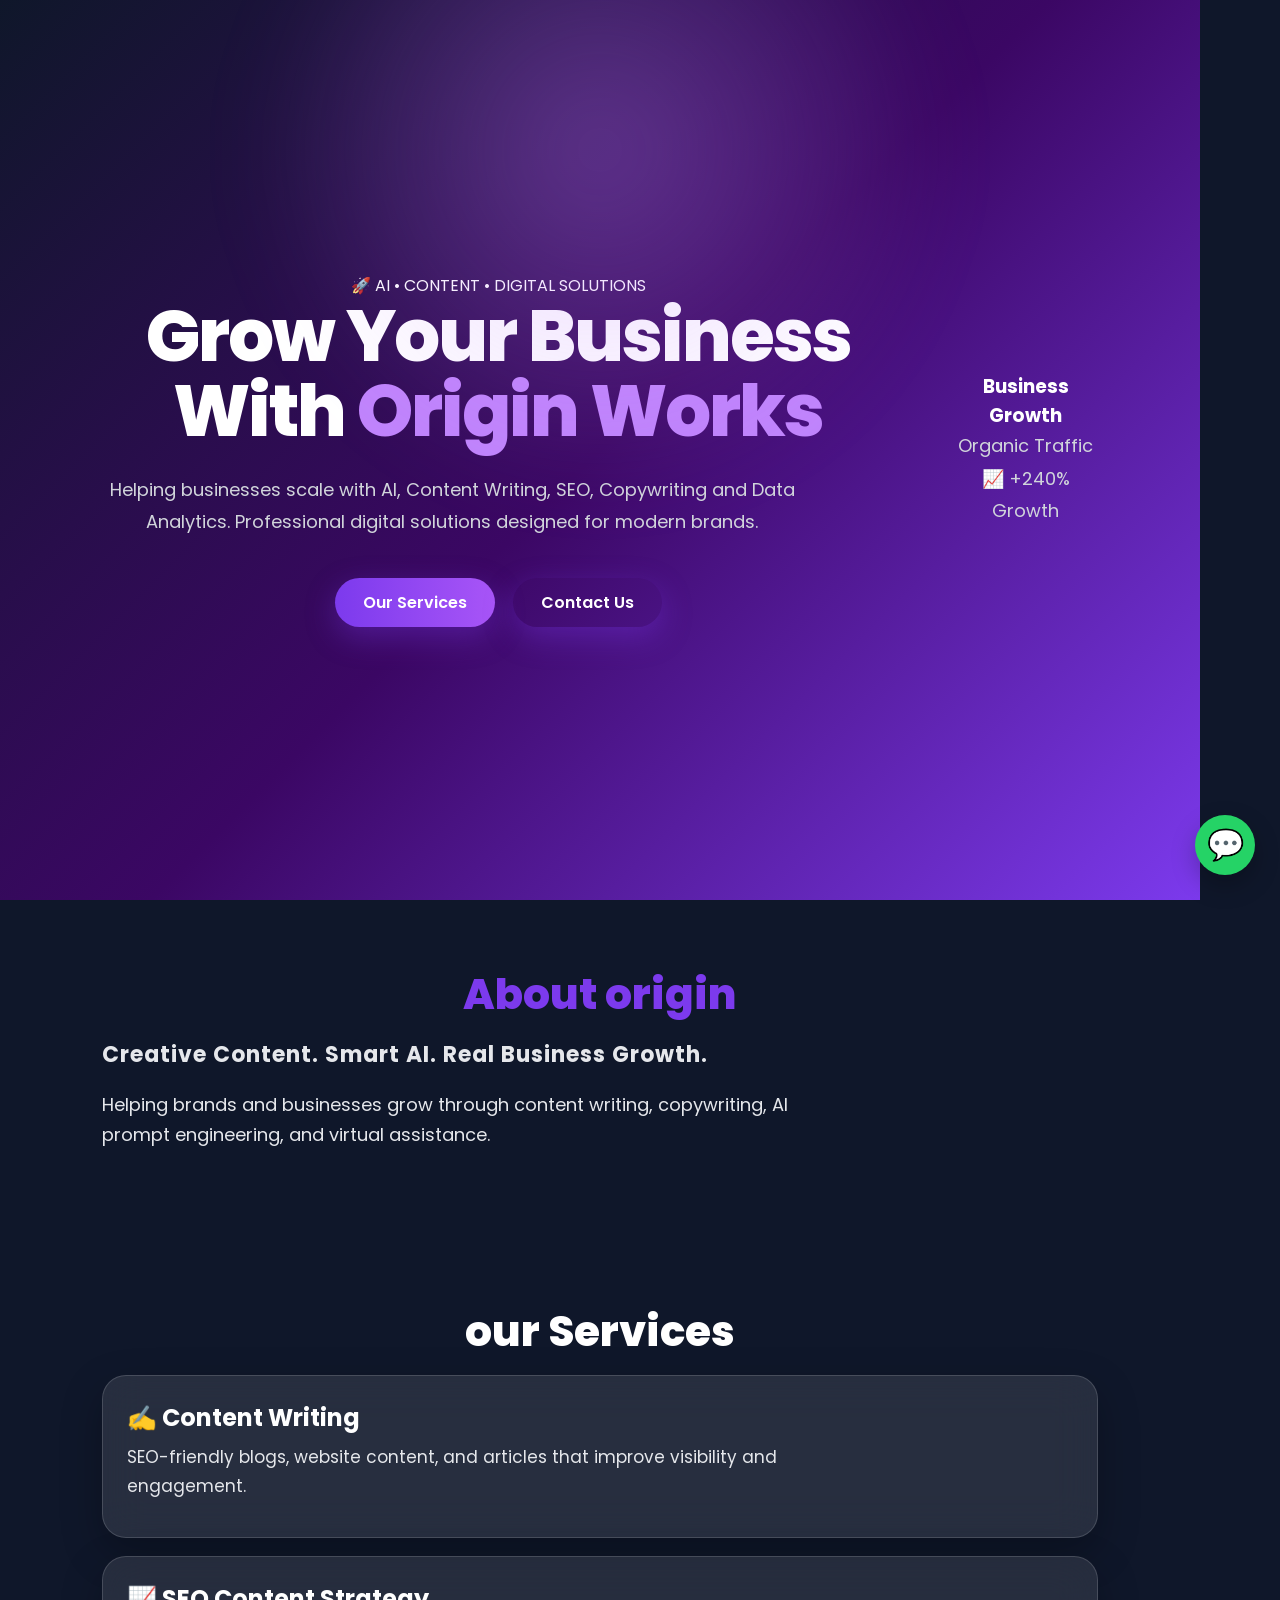
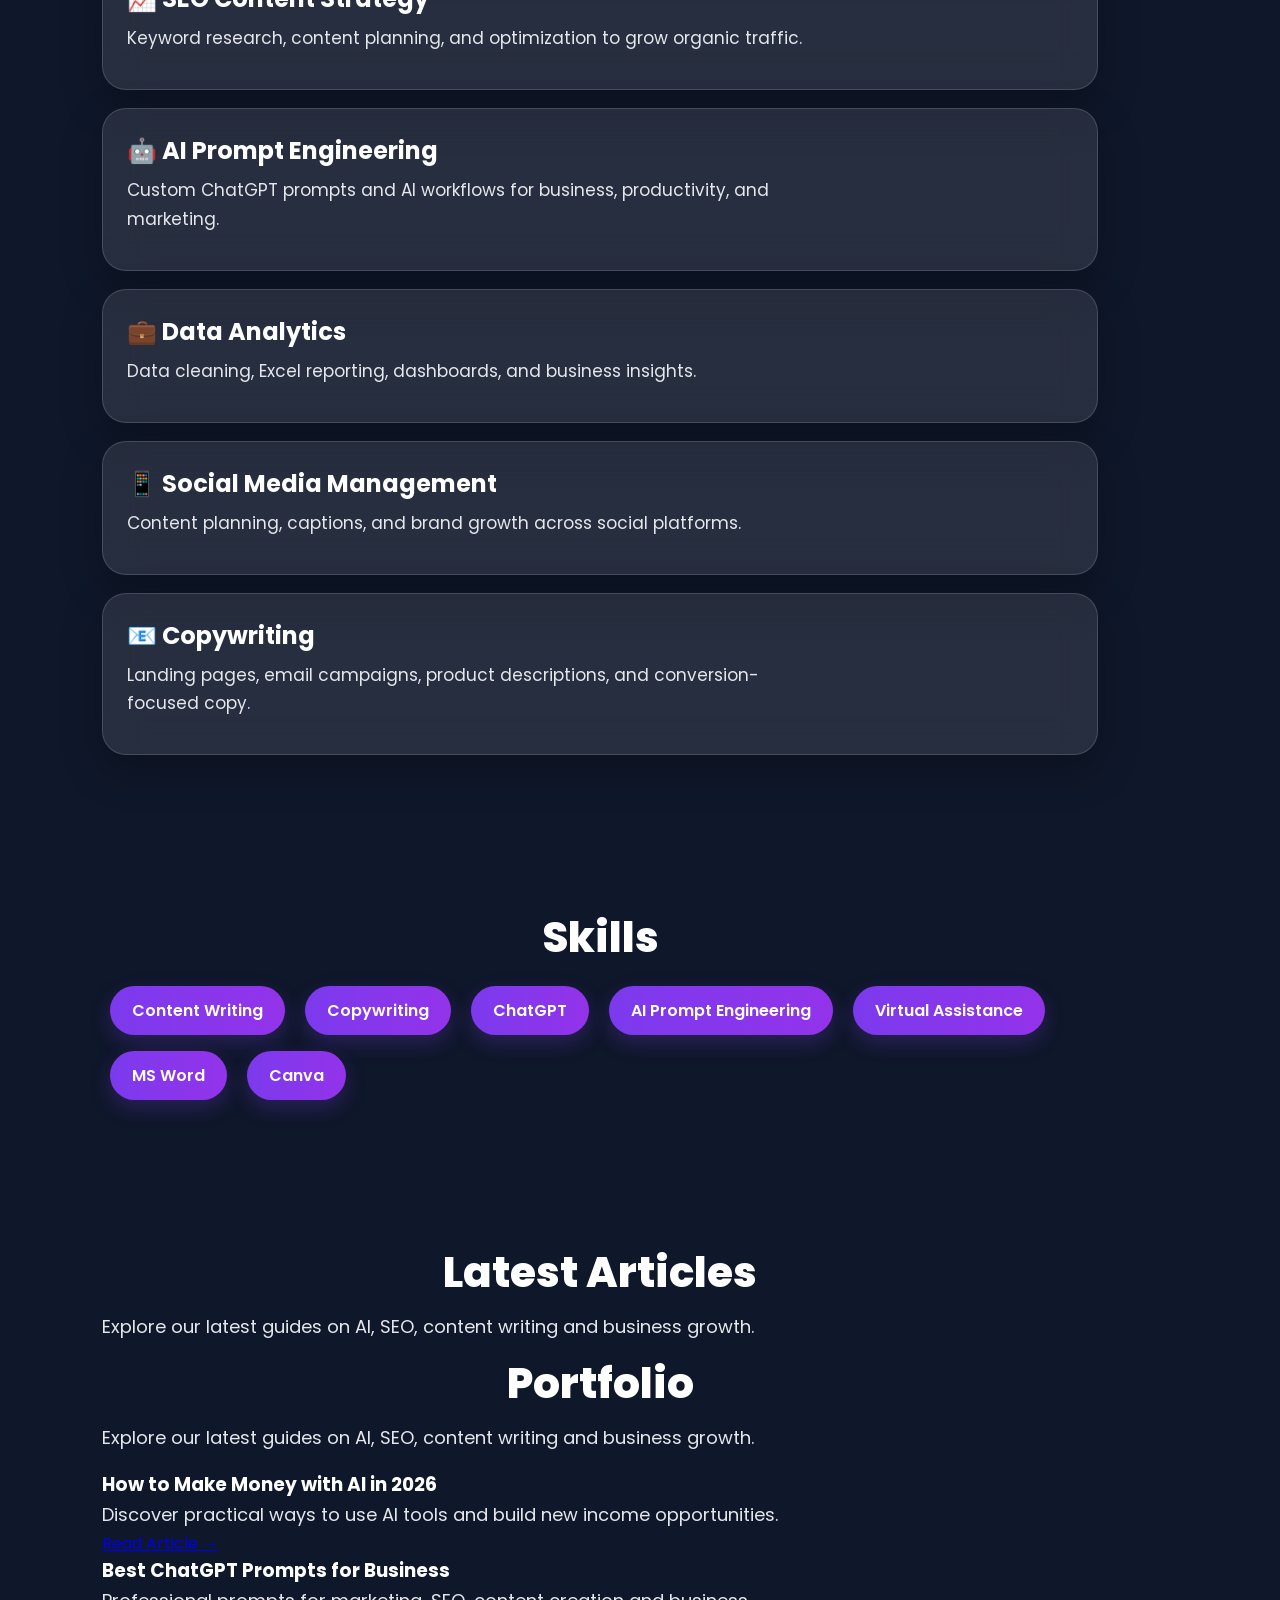
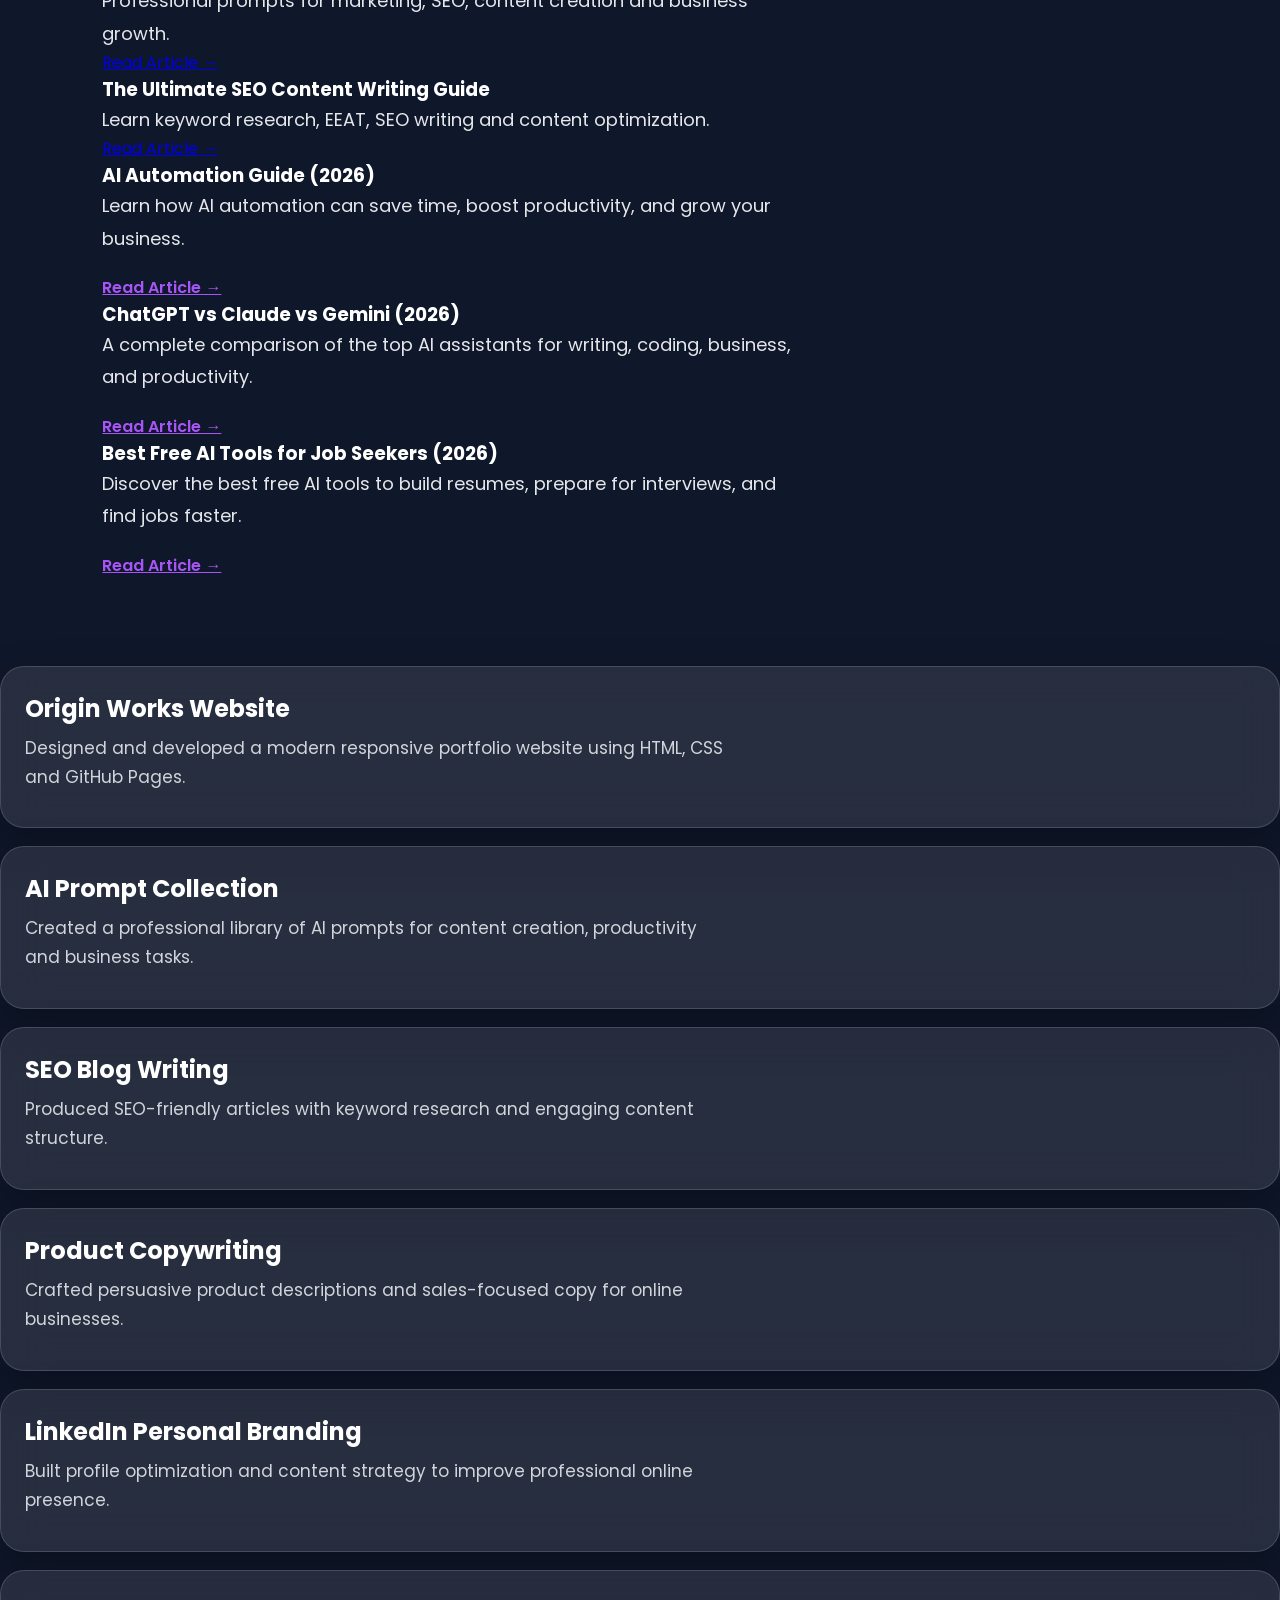
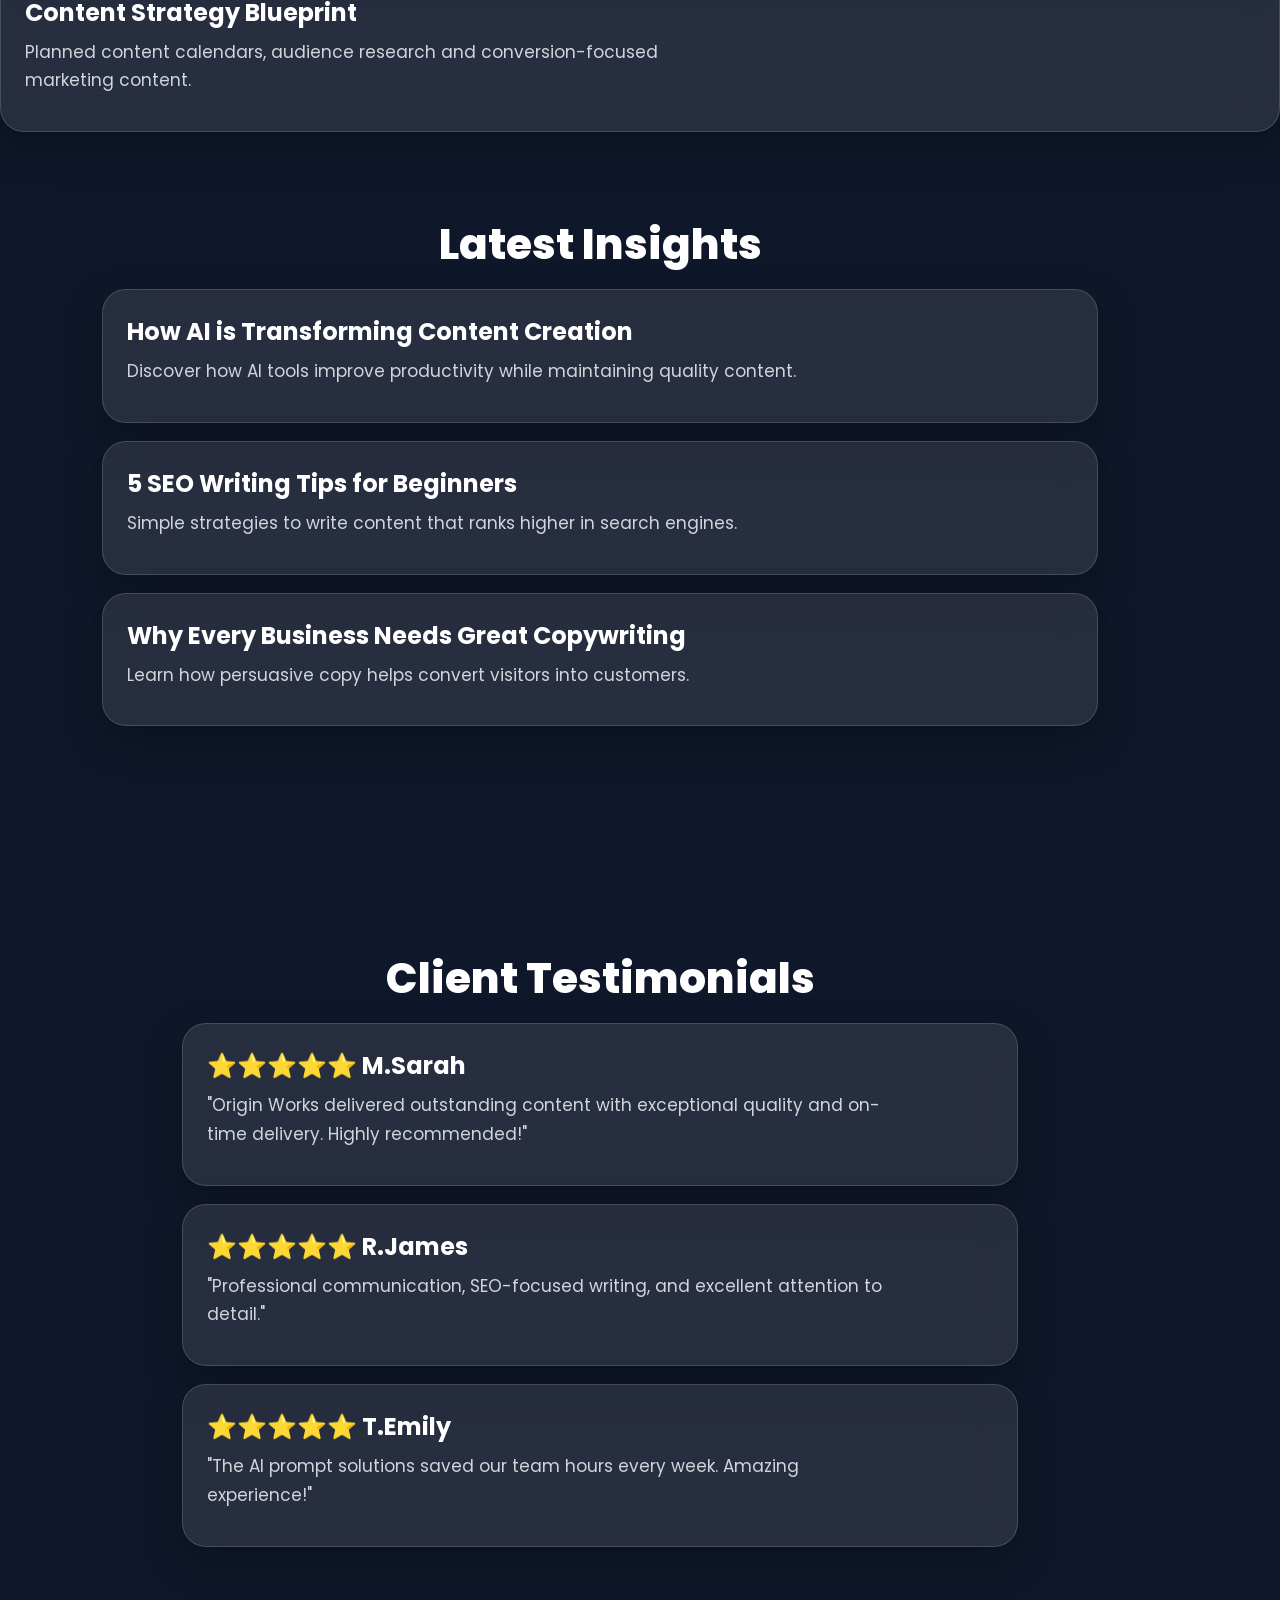
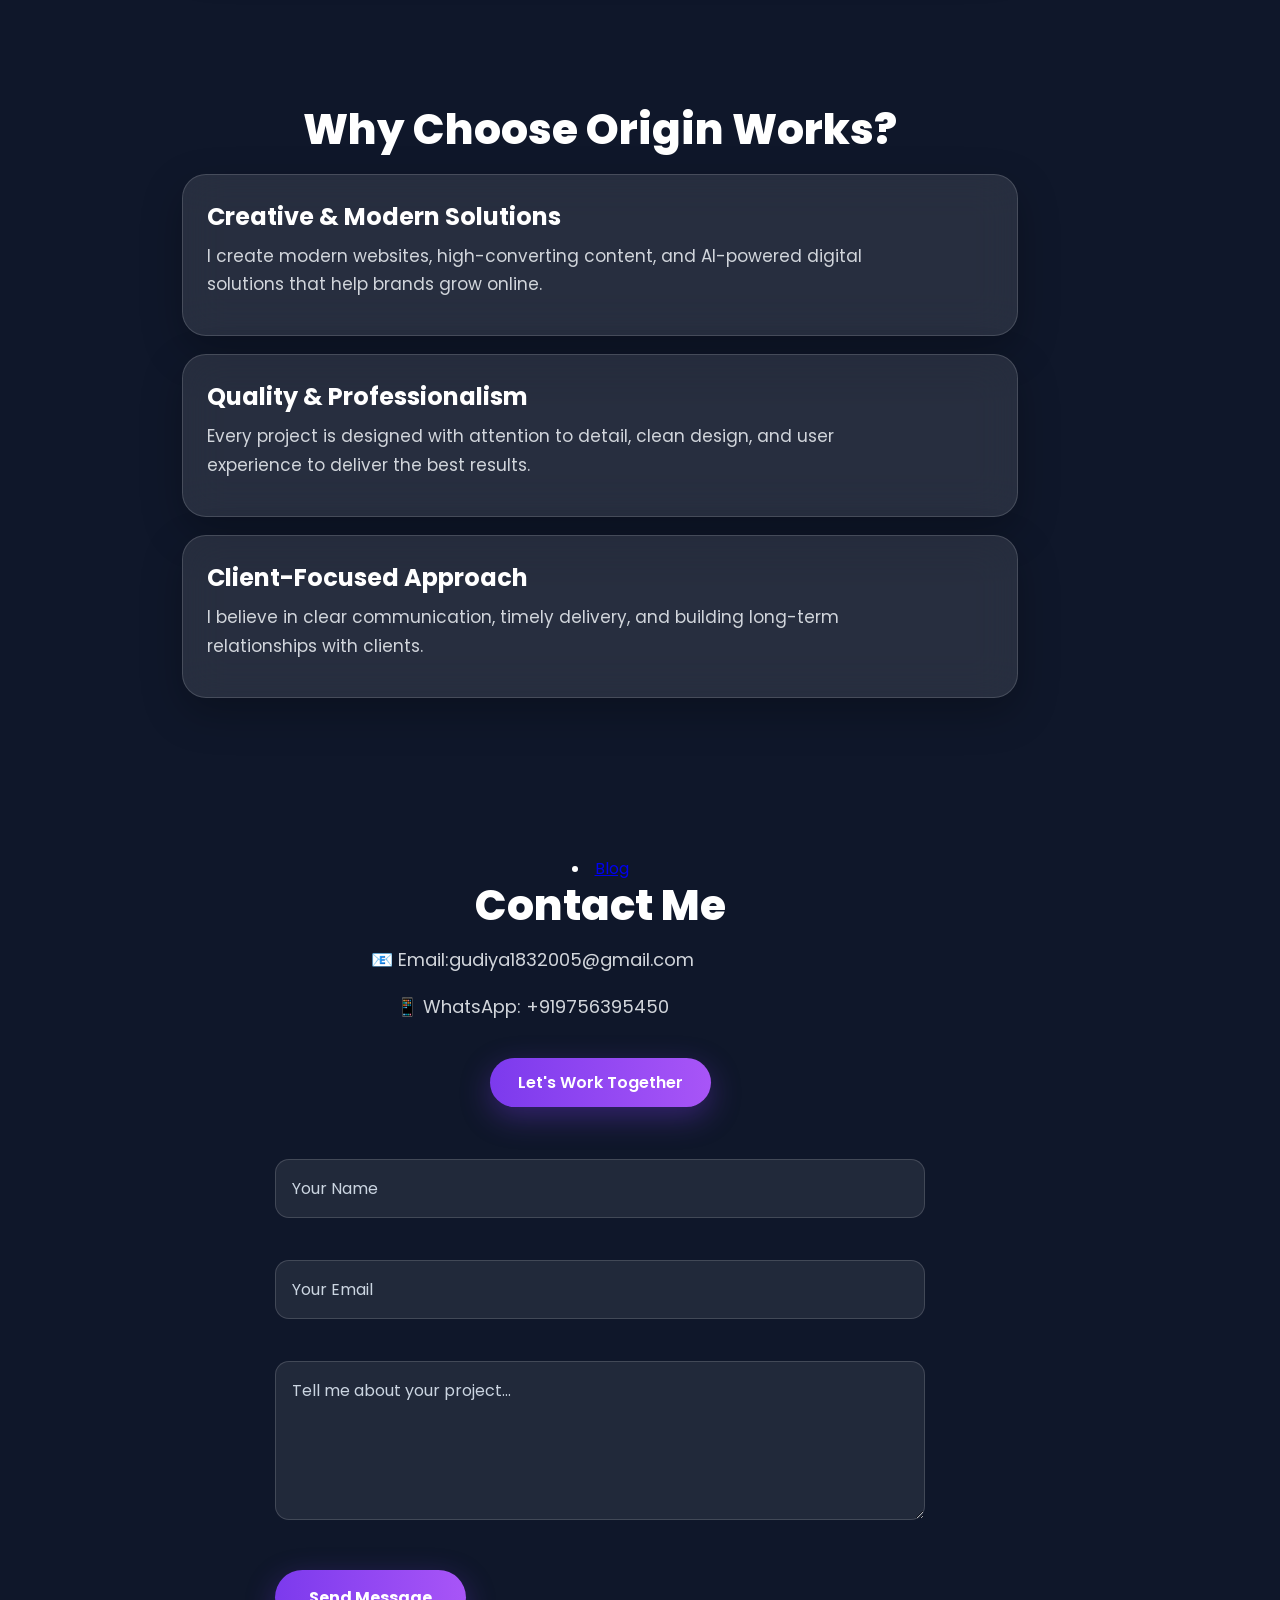
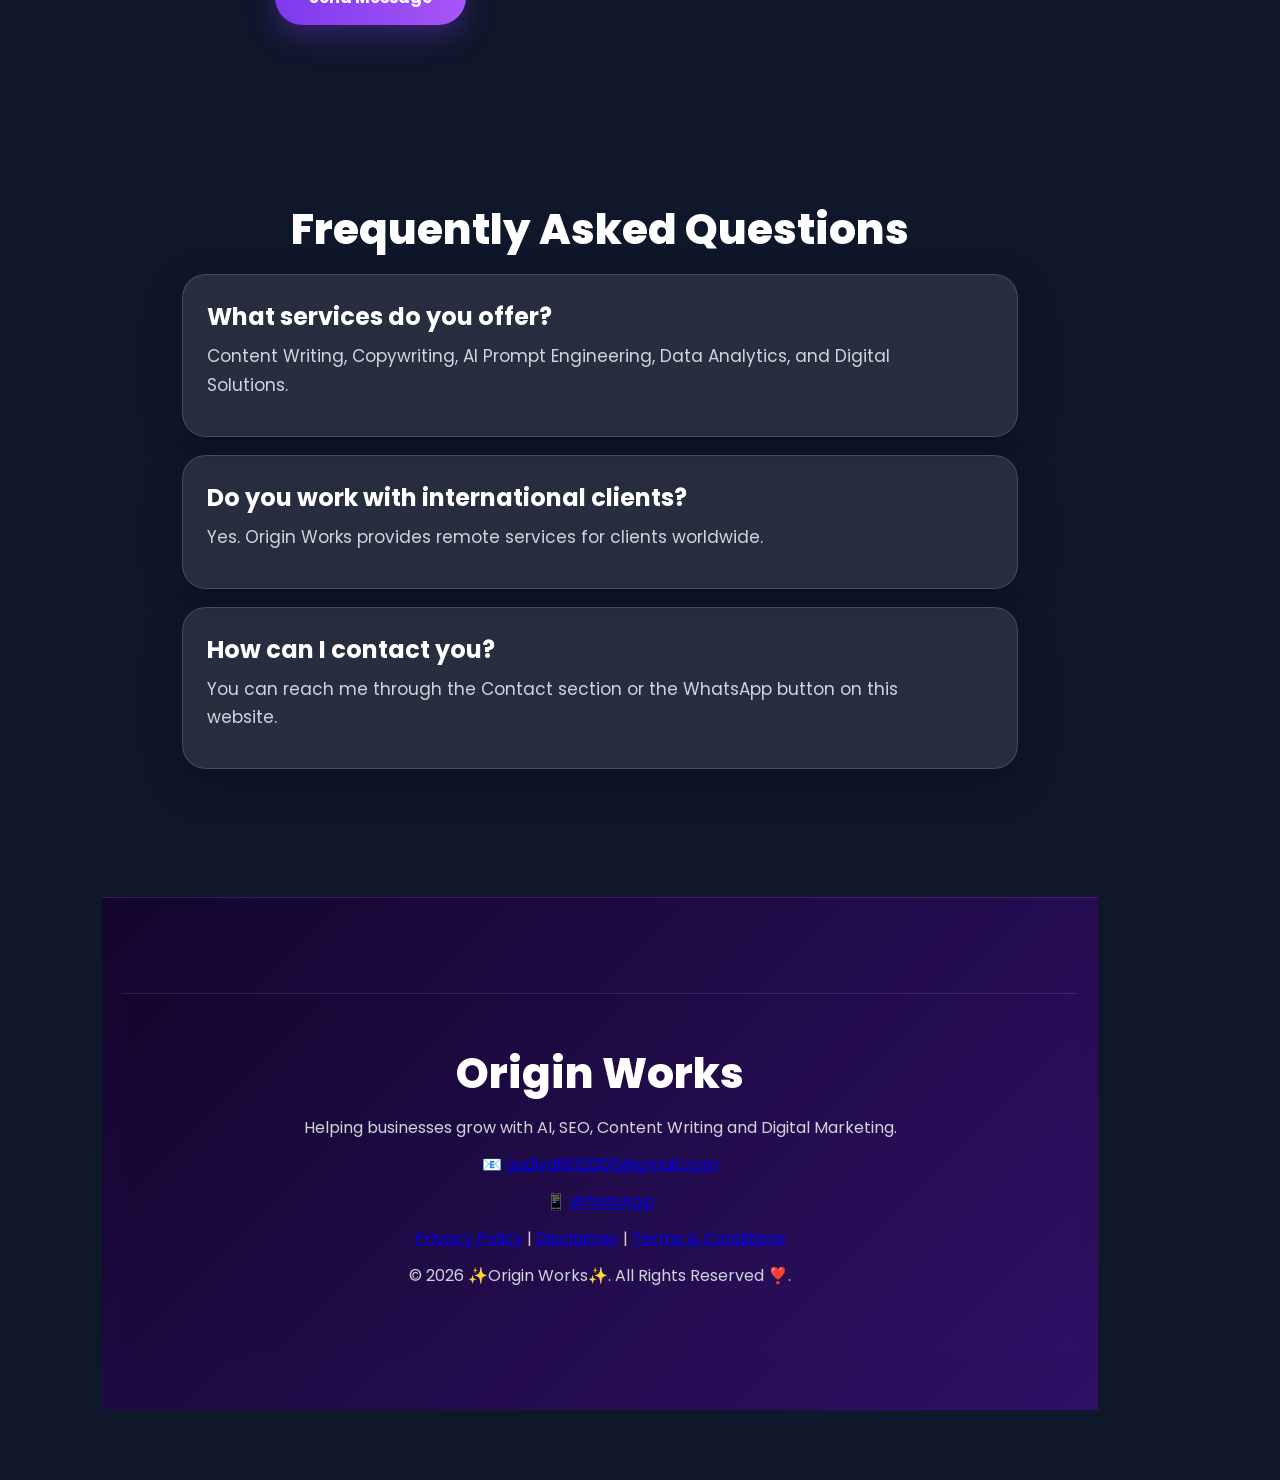
==== index.html @ 949ad102 "Update index.html" ====
<!DOCTYPE html>
<html>
<head>
  <meta name="p:domain_verify" content="12ca570a5be65f4c59c96873013c59d1"/>
<meta charset="UTF-8">
<meta name="viewport" content="width=device-width, initial-scale=1.0">
<title>✨️Origin works✨️</title>
<link rel="stylesheet" href="style.css">
<link href="https://fonts.googleapis.com/css2?family=Poppins:wght@300;400;500;600;700&display=swap" rel="stylesheet">

<!-- Google tag (gtag.js) -->
<script async src="https://www.googletagmanager.com/gtag/js?id=G-XDR1WGCX28"></script>
<script>
  window.dataLayer = window.dataLayer || [];
  function gtag(){dataLayer.push(arguments);}
  gtag('js', new Date());

  gtag('config', 'G-XDR1WGCX28');
</script>

</head>
<body>

<a href="https://wa.me/919756395450" class="whatsapp-float" target="_blank">
💬
</a>
<section class="hero">

<div class="hero-overlay"></div>

<div class="hero-container">

<div class="hero-left">

<span class="hero-tag">
🚀 AI • CONTENT • DIGITAL SOLUTIONS
</span>

<h1>
Grow Your Business
With <span>Origin Works</span>
</h1>

<p>
Helping businesses scale with AI, Content Writing, SEO, Copywriting and Data Analytics.
Professional digital solutions designed for modern brands.
</p>

<div class="hero-buttons">
<a href="#services" class="btn">Our Services</a>
<a href="#contact" class="btn btn-outline">Contact Us</a>
</div>

</div>

<div class="hero-right">

<div class="hero-card">

<h3>Business Growth</h3>

<p>Organic Traffic</p>

<div class="graph">
<div class="bar b1"></div>
<div class="bar b2"></div>
<div class="bar b3"></div>
<div class="bar b4"></div>
<div class="bar b5"></div>
</div>

<p class="growth">📈 +240% Growth</p>

</div>

</div>

</div>

</section>
</section>
<section id="about">
<h2> About origin</h2>
<p>
<p class="tagline">Creative Content. Smart AI. Real Business Growth.</p>
<p>Helping brands and businesses grow through content writing, copywriting, AI prompt engineering, and virtual assistance.</p>
</p>
</section>
<section id="services">
<h2>our Services</h2>
<div class="service-box">
<h3>✍️ Content Writing</h3>
<p>SEO-friendly blogs, website content, and articles that improve visibility and engagement.</p>
</div>
<div class="service-box">
<h3>📈 SEO Content Strategy</h3>
<p>Keyword research, content planning, and optimization to grow organic traffic.</p>
</div>
<div class="service-box">
<h3>🤖 AI Prompt Engineering</h3>
<p>Custom ChatGPT prompts and AI workflows for business, productivity, and marketing.</p>
</div>
<div class="service-box">
<h3>💼 Data Analytics</h3>
<p>Data cleaning, Excel reporting, dashboards, and business insights.</p>
</div>
<div class="service-box">
<h3>📱 Social Media Management</h3>
<p>Content planning, captions, and brand growth across social platforms.</p>
</div>
<div class="service-box">
<h3>📧 Copywriting</h3>
<p>Landing pages, email campaigns, product descriptions, and conversion-focused copy.</p>
</div>
</section>
<section id="skills">
<h2>Skills</h2>
<div class="skills">
<span>Content Writing</span>
<span>Copywriting</span>
<span>ChatGPT</span>
<span>AI Prompt Engineering</span>
<span>Virtual Assistance</span>
<span>MS Word</span>
<span>Canva</span>
</div>
</section>
<section id="portfolio">
<h2>Latest Articles</h2>
<p>Explore our latest guides on AI, SEO, content writing and business growth.</p>
<h2>Portfolio</h2>
<p>Explore our latest guides on AI, SEO, content writing and business growth.</p>
<div class="blog-card">
<h3>How to Make Money with AI in 2026</h3>
<p>Discover practical ways to use AI tools and build new income opportunities.</p>
<a href="how-to-make-money-with-ai-2026.html">Read Article →</a>
</div>
<div class="blog-card">
<h3>Best ChatGPT Prompts for Business</h3>
<p>Professional prompts for marketing, SEO, content creation and business growth.</p>
<a href="best-chatgpt-prompts-for-business.html">Read Article →</a>
</div>

<div class="blog-card">
<h3>The Ultimate SEO Content Writing Guide</h3>
<p>Learn keyword research, EEAT, SEO writing and content optimization.</p>
<a href="seo-content-writing-guide.html">Read Article →</a>
</div>
  <div class="blog-card">
    <h3>AI Automation Guide (2026)</h3>
    <p>Learn how AI automation can save time, boost productivity, and grow your business.</p>
 <a href="ai-automation-guide-2026.html" class="btn">Read Article →</a>
      </div>

   <div class="blog-card">
    <h3>ChatGPT vs Claude vs Gemini (2026)</h3>
     <p>A complete comparison of the top AI assistants for writing, coding, business, and productivity.</p>
  <a href="chatgpt-vs-claude-vs-gemini-2026.html" class="btn">Read Article →</a>
    </div>

    <div class="blog-card">
     <h3>Best Free AI Tools for Job Seekers (2026)</h3>
     <p>Discover the best free AI tools to build resumes, prepare for interviews, and find jobs faster.</p>
  <a href="best-free-ai-tools-for-job-seekers-2026.html" class="btn">Read Article →</a>
      </div>
  </div>
</section>
<div class="portfolio-box">
<h3>Origin Works Website</h3>
<p>Designed and developed a modern responsive portfolio website using HTML, CSS and GitHub Pages.</p>
</div>

<div class="portfolio-box">
<h3>AI Prompt Collection</h3>
<p>Created a professional library of AI prompts for content creation, productivity and business tasks.</p>
</div>

<div class="portfolio-box">
<h3>SEO Blog Writing</h3>
<p>Produced SEO-friendly articles with keyword research and engaging content structure.</p>
</div>

<div class="portfolio-box">
<h3>Product Copywriting</h3>
<p>Crafted persuasive product descriptions and sales-focused copy for online businesses.</p>
</div>

<div class="portfolio-box">
<h3>LinkedIn Personal Branding</h3>
<p>Built profile optimization and content strategy to improve professional online presence.</p>
</div>

<div class="portfolio-box">
<h3>Content Strategy Blueprint</h3>
<p>Planned content calendars, audience research and conversion-focused marketing content.</p>
</div>

</section>
  <section id="blog">

<h2>Latest Insights</h2>

<div class="service-box">
<h3>How AI is Transforming Content Creation</h3>
<p>Discover how AI tools improve productivity while maintaining quality content.</p>
</div>

<div class="service-box">
<h3>5 SEO Writing Tips for Beginners</h3>
<p>Simple strategies to write content that ranks higher in search engines.</p>
</div>

<div class="service-box">
<h3>Why Every Business Needs Great Copywriting</h3>
<p>Learn how persuasive copy helps convert visitors into customers.</p>
</div>

  </section>
  <section id="experience">
 <section id="testimonials">
<h2>Client Testimonials</h2>

  <div class="service-box">
<h3>⭐⭐⭐⭐⭐ M.Sarah </h3>
<p>"Origin Works delivered outstanding content with exceptional quality and on-time delivery. Highly recommended!"</p>
</div>

<div class="service-box">
<h3>⭐⭐⭐⭐⭐ R.James</h3>
<p>"Professional communication, SEO-focused writing, and excellent attention to detail."</p>
</div>

<div class="service-box">
<h3>⭐⭐⭐⭐⭐ T.Emily</h3>
<p>"The AI prompt solutions saved our team hours every week. Amazing experience!"</p>
</div>
 </section>
 <section id="experience">
   <h2>Why Choose Origin Works?</h2>
   <div class="service-box">
  <h3>Creative & Modern Solutions</h3>
  <p>I create modern websites, high-converting content, and AI-powered digital solutions that help brands grow online.</p>
   </div>

  <div class="service-box">
    <h3>Quality & Professionalism</h3>
   <p>Every project is designed with attention to detail, clean design, and user experience to deliver the best results.</p>
    </div>

    <div class="service-box">
     <h3>Client-Focused Approach</h3>
     <p>I believe in clear communication, timely delivery, and building long-term relationships with clients.</p>
    </div>
  </section>

<section id="contact">
<li><a href="#blog">Blog</a></li>
<h2>Contact Me</h2>
<p>📧 Email:gudiya1832005@gmail.com</p>
<p>📱 WhatsApp: +919756395450</p>

<a class="btn" href="#">Let's Work Together</a>
<form class="contact-form">
<input type="text" placeholder="Your Name" required>

<input type="email" placeholder="Your Email" required>

<textarea placeholder="Tell me about your project..." rows="5" required></textarea>

<button type="submit" class="btn">Send Message</button>
</form>
</section>
<section id="faq">

<h2>Frequently Asked Questions</h2>

<div class="service-box">
<h3>What services do you offer?</h3>
<p>Content Writing, Copywriting, AI Prompt Engineering, Data Analytics, and Digital Solutions.</p>
</div>
<div class="service-box">
<h3>Do you work with international clients?</h3>
<p>Yes. Origin Works provides remote services for clients worldwide.</p>
</div>
<div class="service-box">
<h3>How can I contact you?</h3>
<p>You can reach me through the Contact section or the WhatsApp button on this website.</p>
</div>

</section>
<footer>
<footer class="footer">
<h2>Origin Works</h2>
<p>
Helping businesses grow with AI, SEO, Content Writing and Digital Marketing.
</p>

<p>
📧 <a href="mailto:gudiya1832005@gmail.com">gudiya1832005@gmail.com</a>
</p>
<p>
📱 <a href="https://wa.me/919756395450">WhatsApp</a>
</p>
<p>
<a href="privacy-policy.html">Privacy Policy</a> |
<a href="disclaimer.html">Disclaimer</a> |
<a href="terms-and-conditions.html">Terms & Conditions</a>

  </p>
<p>
© 2026 ✨️Origin Works✨️. All Rights Reserved ❣️.
</p>
</footer>

<script src="script.js"></script>

</body>

  </html>
---- style.css ----
*{
margin:0;
padding:0;
box-sizing:border-box;
font-family:Poppins,sans-serif;
}

body{
background:#f5f2ff;
color:#333;
}

header{
background:#6a0dad;
padding:20px;
}

.navbar{
display:flex;
justify-content:space-between;
align-items:center;
max-width:1200px;
margin:auto;
}

.logo{
color: white . ;
font-size:28px;
font-weight:bold;
}

.navbar ul{
display:flex;
gap:20px;
list-style:none;
}

.navbar a{
color:white;
text-decoration:none;
}

.hero{
background:linear-gradient(135deg,#6a0dad,#b266ff);
color:white;
text-align:center;
padding:100px 20px;
}

.hero h1{
font-size:55px;
margin-bottom:20px;
}

.btn{
display:inline-block;
background:light blue  white;
color:#6a0dad;
padding:14px 30px;
border-radius:30px;
text-decoration:none;
font-weight:bold;
margin-top:20px;
}

section{
padding:70px 10%;
}

h2{
text-align:center;
margin-bottom:30px;
color:#6a0dad;
}

.service-box,
.portfolio-box{
background:white blue mix;
padding:20px;
margin:20px 0;
border-radius:12px;
box-shadow:0 5px 15px rgba(0,0,0,.1);
}

.skills span{
display:inline-block;
background:#6a0dad;
color:white;
padding:10px 18px;
margin:8px;
border-radius:20px;
}

footer{
background:#6a0dad;
color:white;
text-align:center;
padding:20px;
  }
.hero-buttons{
    margin-top:20px;
    display:flex;
    gap:15px;
    flex-wrap:wrap;
}

.btn{
    display:inline-block;
    padding:12px 24px;
    background:#7c3aed;
    color:#fff;
    text-decoration:none;
    border-radius:8px;
    font-weight:600;
    transition:0.3s;
}

.btn:hover{
    background:#5b21b6;
}

.btn-outline{
    background:transparent;
    border:2px solid #7c3aed;
    color:#7c3aed;
}

.btn-outline:hover{
    background:#7c3aed;
    color:#fff;
  }
.tagline{
    font-size: 22px;
    font-weight: 700;
    color: #7c3aed;
    margin: 20px 0 10px;
    letter-spacing: 1px;
}

h1{
    font-size: 58px;
    font-weight: 800;
    margin-bottom: 15px;
}

p{
    font-size: 18px;
    line-height: 1.8;
    color: #d1d5db;
    max-width: 700px;
}
body{
    background:#0f172a;
    color:#ffffff;
    font-family:'Poppins',sans-serif;
}

section{
    padding:80px 10%;
}

h2{
    font-size:38px;
    margin-bottom:20px;
    color:#ffffff;
}

.service-box{
    background:#1e293b;
    padding:25px;
    border-radius:18px;
    margin-top:20px;
    transition:.3s;
    border:1px solid rgba(255,255,255,.08);
}

.service-box:hover{
    transform:translateY(-8px);
    box-shadow:0 15px 40px rgba(124,58,237,.35);
  }
.hero-subtitle{
    font-size:20px;
    color:#cbd5e1;
    max-width:650px;
    line-height:1.7;
    margin:20px 0 35px;
}/* Premium Buttons */
button, .btn, a.btn {
    padding: 12px 28px;
    border-radius: 30px;
    border: none;
    font-size: 16px;
    font-weight: 600;
    transition: 0.3s ease;
    display: inline-block;
}

button:hover, .btn:hover, a.btn:hover {
    transform: translateY(-3px);
}

/* Modern Cards */
.card, .service-card, .project-card {
    border-radius: 20px;
    padding: 25px;
    transition: 0.3s ease;
}

.card:hover, .service-card:hover, .project-card:hover {
    transform: translateY(-8px);
}

/* Better Section Spacing */
section {
    padding: 80px 20px;
}

/* Smooth Scroll */
html {
    scroll-behavior: smooth;
}

/* Mobile Responsive */
@media(max-width:768px){
    h1 {
        font-size: 36px;
    }

    section {
        padding: 50px 15px;
    }

    .hero-subtitle {
        font-size: 17px;
    }
}
.hero {
    overflow: hidden;
    padding-left: 20px;
    padding-right: 20px;
}

h1 {
    word-wrap: break-word;
    max-width: 100%;
  }
/* ===== Premium Sticky Navbar ===== */

header{
    position: sticky;
    top: 0;
    z-index: 1000;
    background: rgba(106,13,173,0.95);
    backdrop-filter: blur(12px);
    box-shadow: 0 4px 20px rgba(0,0,0,0.15);
}

.navbar{
    padding: 15px 20px;
}

.navbar a{
    transition: .3s ease;
    font-weight: 500;
}

.navbar a:hover{
    color:#ffd700;
}

.logo{
    letter-spacing:1px;
  }
/* ===== Premium Cards ===== */

.service-box,
.portfolio-box{
    background:#fff;
    border-radius:18px;
    padding:25px;
    transition:all .3s ease;
    box-shadow:0 8px 25px rgba(0,0,0,.08);
}

.service-box:hover,
.portfolio-box:hover{
    transform:translateY(-8px);
    box-shadow:0 18px 40px rgba(106,13,173,.20);
}

/* ===== Better Buttons ===== */

.btn{
    transition:all .3s ease;
}

.btn:hover{
    transform:translateY(-3px);
    box-shadow:0 10px 25px rgba(106,13,173,.35);
}

/* ===== Better Section Headings ===== */

h2{
    font-size:38px;
    margin-bottom:40px;
}

/* ===== Smooth Animation ===== */

html{
    scroll-behavior:smooth;
}

/* Smooth animation */
*{
    transition: all .3s ease;
}

/* Premium Background */
body{
    background: linear-gradient(180deg,#f8f5ff,#ffffff);
}

/* Sticky Glass Navbar */
header{
    position:sticky;
    top:0;
    z-index:999;
    background:rgba(106,13,173,.92);
    backdrop-filter:blur(14px);
    box-shadow:0 10px 25px rgba(0,0,0,.15);
}

.navbar{
    padding:18px 25px;
}

.logo{
    font-size:30px;
    letter-spacing:1px;
}

.navbar a{
    padding:8px 12px;
    border-radius:8px;
    font-weight:600;
}

.navbar a:hover{
    background:rgba(255,255,255,.15);
    color:#fff;
}

/* Premium Hero */

.hero{
    min-height:90vh;
    display:flex;
    flex-direction:column;
    justify-content:center;
    align-items:center;
    background:
    linear-gradient(135deg,#5b21b6,#7c3aed,#a855f7);
    color:white;
}

.hero h1{
    font-size:64px;
    line-height:1.1;
    margin-bottom:20px;
}

.hero-subtitle{
    max-width:650px;
    font-size:22px;
    line-height:1.8;
    opacity:.95;
}

/* Premium Buttons */

.btn{
    background:#fff;
    color:#6a0dad;
    border-radius:50px;
    padding:14px 32px;
    font-weight:bold;
    box-shadow:0 12px 25px rgba(0,0,0,.18);
}

.btn:hover{
    transform:translateY(-5px);
    background:#f5f5f5;
}

/* Sections */
section{
    padding:100px 8%;
}

/* Section Heading */
h2{
    font-size:42px;
    font-weight:700;
    margin-bottom:50px;
}

/* Cards */
.service-box,
.portfolio-box{
    background:rgba(255,255,255,.95);
    border-radius:22px;
    padding:30px;
    margin:25px 0;
    box-shadow:0 15px 35px rgba(0,0,0,.08);
    border:1px solid rgba(124,58,237,.12);
}

.service-box:hover,
.portfolio-box:hover{
    transform:translateY(-10px) scale(1.02);
    box-shadow:0 25px 45px rgba(124,58,237,.25);
}

/* Skills */
.skills span{
    background:#7c3aed;
    padding:12px 22px;
    border-radius:30px;
    font-weight:600;
}

.skills span:hover{
    background:#5b21b6;
    transform:scale(1.08);
}

/* Contact */
#contact{
    text-align:center;
}

#contact p{
    font-size:18px;
    margin:15px 0;
}

/* Footer */
footer{
    margin-top:80px;
    padding:35px;
    font-size:16px;
    background:#3b0764;
}

/* Mobile */
@media(max-width:768px){

.hero h1{
font-size:40px;
}

.hero-subtitle{
font-size:18px;
}

.navbar{
flex-direction:column;
gap:15px;
}

.navbar ul{
flex-wrap:wrap;
justify-content:center;
}

h2{
font-size:32px;
}

section{
padding:70px 20px;
}

}
.hero h1{
    color:#ffffff !important;
}

.hero-subtitle{
    color:#cbd5e1 !important;
}

#about h2{
    color:#7c3aed !important;
}

body{
    background:#0f172a !important;
    color:#ffffff;
}
/* Fix text colors */

.service-box,
.portfolio-box{
    color:#1f2937 !important;
}

.service-box h3,
.portfolio-box h3,
.service-box p,
.portfolio-box p{
    color:#1f2937 !important;
}

#about p,
#services p,
#portfolio p,
#contact p{
    color:#e5e7eb !important;
}

h2{
    color:#ffffff !important;
  }
/* Fix card text */

.service-box p,
.portfolio-box p{
    color:#4b5563 !important;
    opacity:1 !important;
}

.service-box h3,
.portfolio-box h3{
    color:#111827 !important;
  }/* Final text color fix */

.service-box,
.portfolio-box{
    color:#111827 !important;
}

.service-box h3,
.portfolio-box h3{
    color:#111827 !important;
}

.service-box p,
.portfolio-box p{
    color:#4b5563 !important;
    opacity:1 !important;
}

.service-box *,
.portfolio-box *{
    opacity:1 !important;
  }
/* ===== Final Premium Fix ===== */

body{
    background:#0f172a;
    color:#ffffff;
}

.hero h1{
    color:#ffffff;
}

.hero-subtitle{
    color:#cbd5e1;
}

h2{
    color:#ffffff;
}

.service-box,
.portfolio-box{
    background:#ffffff;
    color:#111827;
    border-radius:18px;
    box-shadow:0 10px 25px rgba(0,0,0,.12);
}

.service-box h3,
.portfolio-box h3{
    color:#111827;
}

.service-box p,
.portfolio-box p{
    color:#4b5563;
}

#about p,
#contact p{
    color:#e5e7eb;
  }
.service-box p,
.portfolio-box p{
    color:#374151 !important;
    opacity:1 !important;
}

.service-box p *,
.portfolio-box p *{
    color:#374151 !important;
    opacity:1 !important;
}
.contact-form{
max-width:650px;
margin:40px auto;
display:flex;
flex-direction:column;
gap:18px;
}

.contact-form input,
.contact-form textarea{
padding:16px;
border-radius:12px;
border:none;
font-size:16px;
outline:none;
}

.contact-form textarea{
resize:vertical;
min-height:140px;
}

.contact-form button{
align-self:flex-start;
}
/* Floating WhatsApp */

.whatsapp-float{
position:fixed;
right:25px;
bottom:25px;
width:60px;
height:60px;
background:#25D366;
color:#fff;
border-radius:50%;
display:flex;
align-items:center;
justify-content:center;
font-size:30px;
text-decoration:none;
box-shadow:0 10px 25px rgba(0,0,0,.25);
z-index:9999;
transition:.3s;
}

.whatsapp-float:hover{
transform:scale(1.1);
  }
footer{
background:#111827;
padding:50px 20px;
text-align:center;
color:#d1d5db;
border-top:1px solid rgba(255,255,255,.08);
}

footer h3{
color:#ffffff;
font-size:28px;
margin-bottom:15px;
}

footer p{
color:#9ca3af;
margin:10px auto;
max-width:700px;
font-size:16px;
line-height:1.7;
}
#faq{
padding:90px 8%;
}

#faq .service-box{
margin-bottom:20px;
}

#faq h3{
color:#7c3aed;
margin-bottom:10px;
  }
.hero h1{
font-size:72px !important;
font-weight:800 !important;
letter-spacing:-2px;
line-height:1.05;
max-width:900px;
margin:auto;
}

.hero-subtitle{
font-size:22px !important;
max-width:700px;
margin:25px auto;
color:#d1d5db !important;
}
.service-box,
.portfolio-box{
background:rgba(255,255,255,.08) !important;
backdrop-filter:blur(18px);
border:1px solid rgba(255,255,255,.12);
border-radius:24px;
}
section{
max-width:1200px;
margin:auto;
}
/* ===== PREMIUM HERO ===== */

.hero{
min-height:100vh;
display:flex;
justify-content:center;
align-items:center;
text-align:center;
padding:80px 20px;
background:
radial-gradient(circle at top,#8b5cf6 0%,#4c1d95 35%,#111827 100%);
position:relative;
overflow:hidden;
}

.hero::before{
content:"";
position:absolute;
width:500px;
height:500px;
background:rgba(168,85,247,.25);
filter:blur(120px);
border-radius:50%;
top:-120px;
left:50%;
transform:translateX(-50%);
}

.hero-content{
position:relative;
z-index:2;
max-width:900px;
padding:60px 40px;
background:rgba(255,255,255,.08);
border:1px solid rgba(255,255,255,.15);
backdrop-filter:blur(20px);
border-radius:30px;
box-shadow:0 25px 60px rgba(0,0,0,.35);
}

.hero-badge{
display:inline-block;
padding:10px 22px;
background:rgba(255,255,255,.12);
border-radius:50px;
color:#e9d5ff;
font-size:15px;
margin-bottom:25px;
}

.hero h1{
font-size:68px;
font-weight:800;
line-height:1.05;
color:#fff;
margin-bottom:25px;
}

.hero h1 span{
color:#c084fc;
}

.hero-subtitle{
font-size:20px;
line-height:1.8;
color:#d1d5db;
max-width:700px;
margin:0 auto 35px;
}

.hero-role{
margin-top:30px;
color:#a5b4fc;
font-size:17px;
}

.hero-buttons{
display:flex;
justify-content:center;
gap:18px;
flex-wrap:wrap;
margin-top:20px;
}

.btn{
padding:15px 34px;
border-radius:50px;
font-weight:700;
}

.btn-outline{
background:transparent;
border:2px solid #a855f7;
color:#fff;
}

.btn-outline:hover{
background:#a855f7;
}

@media(max-width:768px){

.hero h1{
font-size:42px;
}

.hero-content{
padding:35px 20px;
}

.hero-subtitle{
font-size:17px;
}

  }
/* ===== PREMIUM HERO ===== */

.hero{
min-height:100vh;
display:flex;
justify-content:center;
align-items:center;
padding:80px 20px;
background:linear-gradient(135deg,#0f172a,#3b0764,#7c3aed);
overflow:hidden;
position:relative;
}

.hero::before{
content:"";
position:absolute;
width:700px;
height:700px;
background:radial-gradient(circle,#c084fc55,transparent 70%);
top:-200px;
left:50%;
transform:translateX(-50%);
filter:blur(40px);
}

.hero-content{
position:relative;
z-index:2;
max-width:900px;
text-align:center;
}

.hero-pill{
display:inline-block;
padding:18px 60px;
border-radius:999px;
background:linear-gradient(90deg,#7c3aed,#ec4899,#3b82f6);
color:#fff;
font-size:28px;
font-weight:700;
letter-spacing:2px;
box-shadow:0 20px 60px rgba(124,58,237,.45);
margin-bottom:35px;
}

.hero-title{
font-size:64px;
font-weight:800;
color:#fff;
line-height:1.1;
margin-bottom:20px;
}

.hero-title span{
display:block;
background:linear-gradient(90deg,#c084fc,#60a5fa);
-webkit-background-clip:text;
-webkit-text-fill-color:transparent;
}

.hero-subtitle{
max-width:700px;
margin:0 auto 35px;
font-size:20px;
color:#d1d5db;
}

.hero-badges{
display:flex;
justify-content:center;
gap:15px;
flex-wrap:wrap;
margin-top:35px;
}

.badge{
padding:12px 20px;
border-radius:999px;
background:rgba(255,255,255,.08);
border:1px solid rgba(255,255,255,.15);
color:#fff;
}

@media(max-width:768px){

.hero-title{
font-size:40px;
}

.hero-pill{
font-size:18px;
padding:14px 30px;
}

.hero-subtitle{
font-size:17px;
}

  }

/* ===== FIX HEADINGS ===== */

h2{
font-family:Poppins,sans-serif;
font-size:42px;
font-weight:800;
text-align:center;
color:#ffffff !important;
text-shadow:none !important;
margin-bottom:35px;
}

.service-box h3,
.portfolio-box h3{
color:#ffffff !important;
font-size:24px;
font-weight:700;
}

.service-box p,
.portfolio-box p{
color:#d1d5db !important;
font-size:17px;
line-height:1.8;
}

#blog h3,
#faq h3,
#experience h3,
#testimonials h3{
color:#ffffff !important;
}

#blog p,
#faq p,
#experience p,
#testimonials p{
color:#d1d5db !important;
}

/* Premium Glass Cards */
.service-box,
.portfolio-box{
background:rgba(255,255,255,.10)!important;
backdrop-filter:blur(20px);
-webkit-backdrop-filter:blur(20px);
border:1px solid rgba(255,255,255,.15);
border-radius:24px;
padding:30px;
box-shadow:0 15px 40px rgba(0,0,0,.25);
transition:.45s ease;
overflow:hidden;
position:relative;
}

.service-box::before,
.portfolio-box::before{
content:"";
position:absolute;
top:0;
left:-120%;
width:60%;
height:100%;
background:linear-gradient(90deg,transparent,rgba(255,255,255,.18),transparent);
transition:.8s;
}

.service-box:hover::before,
.portfolio-box:hover::before{
left:130%;
}

.service-box:hover,
.portfolio-box:hover{
transform:translateY(-12px) scale(1.02);
box-shadow:0 25px 60px rgba(124,58,237,.35);
}

/* Premium Buttons */
.btn{
background:linear-gradient(90deg,#7c3aed,#a855f7);
color:#fff!important;
border:none;
border-radius:999px;
padding:15px 34px;
font-weight:700;
box-shadow:0 10px 30px rgba(124,58,237,.35);
}

.btn:hover{
transform:translateY(-4px);
box-shadow:0 18px 40px rgba(124,58,237,.45);
}

.btn-outline{
background:transparent;
border:2px solid #a855f7;
}

.btn-outline:hover{
background:#a855f7;
}

/* Skills */
.skills span{
background:linear-gradient(90deg,#7c3aed,#9333ea);
color:#fff;
border-radius:999px;
padding:12px 22px;
font-weight:600;
box-shadow:0 8px 20px rgba(124,58,237,.25);
transition:.35s;
}

.skills span:hover{
transform:translateY(-4px);
}

/* Contact Form */
.contact-form input,
.contact-form textarea{
width:100%;
padding:16px;
margin:12px 0;
background:rgba(255,255,255,.08);
border:1px solid rgba(255,255,255,.15);
border-radius:14px;
color:#fff;
}

.contact-form input::placeholder,
.contact-form textarea::placeholder{
color:#cbd5e1;
}

/* Premium Footer */
footer{
margin-top:80px;
padding:55px 20px;
text-align:center;
background:linear-gradient(135deg,#14062e,#2e1065);
border-top:1px solid rgba(255,255,255,.08);
}

footer h3{
font-size:30px;
color:#fff;
margin-bottom:15px;
}

footer p{
color:#cbd5e1!important;
}

/* Smooth Animation */
.service-box,
.portfolio-box,
.skills span,
.btn{
animation:fadeUp .8s ease;
}

@keyframes fadeUp{
from{
opacity:0;
transform:translateY(30px);
}
to{
opacity:1;
transform:translateY(0);
}
}
/* Mobile Fix */
*{
    box-sizing: border-box;
}

html, body{
    margin: 0;
    padding: 0;
    overflow-x: hidden;
}

.article-container{
    width: 100%;
    max-width: 900px;
    margin: 0 auto;
    padding: 20px;
}

img, table{
    max-width: 100%;
    height: auto;
}

h1{
    font-size: clamp(2rem, 6vw, 3rem);
    word-break: break-word;
}

p, li{
    word-break: break-word;
  }
/* ===== FINAL WEBSITE LAYOUT FIX ===== */

/* Equal spacing between sections */
section{
    padding:70px 8% !important;
    margin:0 !important;
}

/* Headings */
section h2{
    margin-bottom:14px !important;
    line-height:1.2;
}
/* Paragraph below heading */
section > p,
.service-box p,
.portfolio-box p,
.article-card p,
.testimonial-card p{
    margin:0 0 16px !important;
    line-height:1.7 !important;
}

/* Cards */
.service-box,
.portfolio-box,
.service-card,
.article-card,
.testimonial-card{
    margin:18px 0 !important;
    padding:24px !important;
}

/* Remove huge gaps */
.service-box h3,
.portfolio-box h3,
.article-card h3,
.testimonial-card h3{
    margin-bottom:8px !important;
}

.service-box p,
.portfolio-box p,
.article-card p,
.testimonial-card p{
    margin-bottom:12px !important;
}

/* Read Article style */
.article-card .link,
.blog-card .btn{
    background:none !important;
    box-shadow:none !important;
    padding:0 !important;
    color:#a855f7 !important;
    text-decoration:underline !important;
    border:none !important;
    border-radius:0 !important;
}

.article-card .link:hover,
.blog-card .btn:hover{
    transform:none !important;
}

/* Footer */
footer{
    margin-top:40px !important;
  }
.hero-container{
display:flex;
align-items:center;
justify-content:space-between;
gap:60px;
max-width:1300px;
margin:auto;
}

.hero-content{
flex:1;
}

.hero-image{
flex:1;
display:flex;
justify-content:center;
align-items:center;
}

.hero-image img{
width:100%;
max-width:520px;
height:auto;
filter:drop-shadow(0 20px 50px rgba(168,85,247,.45));
mix-blend-mode:screen;
animation:float 5s ease-in-out infinite;
}

@keyframes float{
0%,100%{transform:translateY(0);}
50%{transform:translateY(-15px);}
}

@media(max-width:768px){
.hero-container{
flex-direction:column;
text-align:center;
}

.hero-image{
margin-top:30px;
}

.hero-image img{
max-width:320px;
}
  }
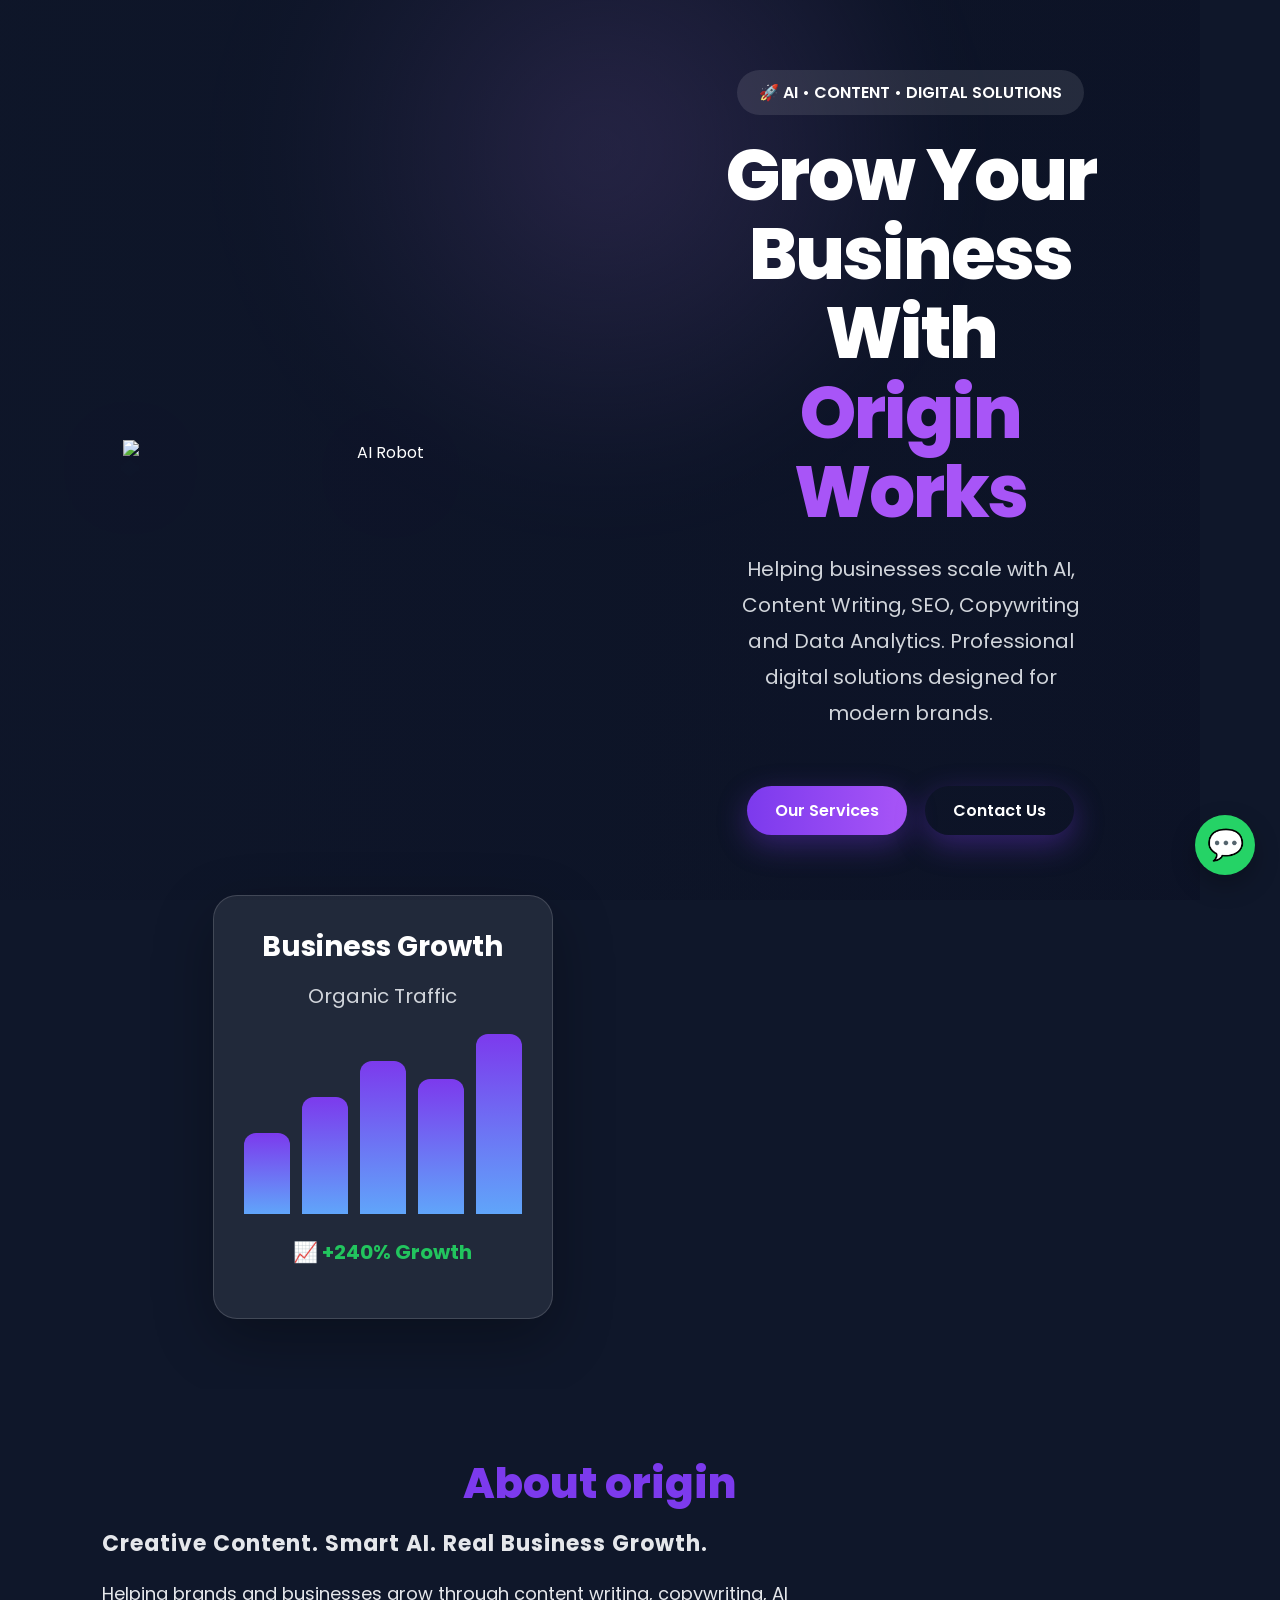
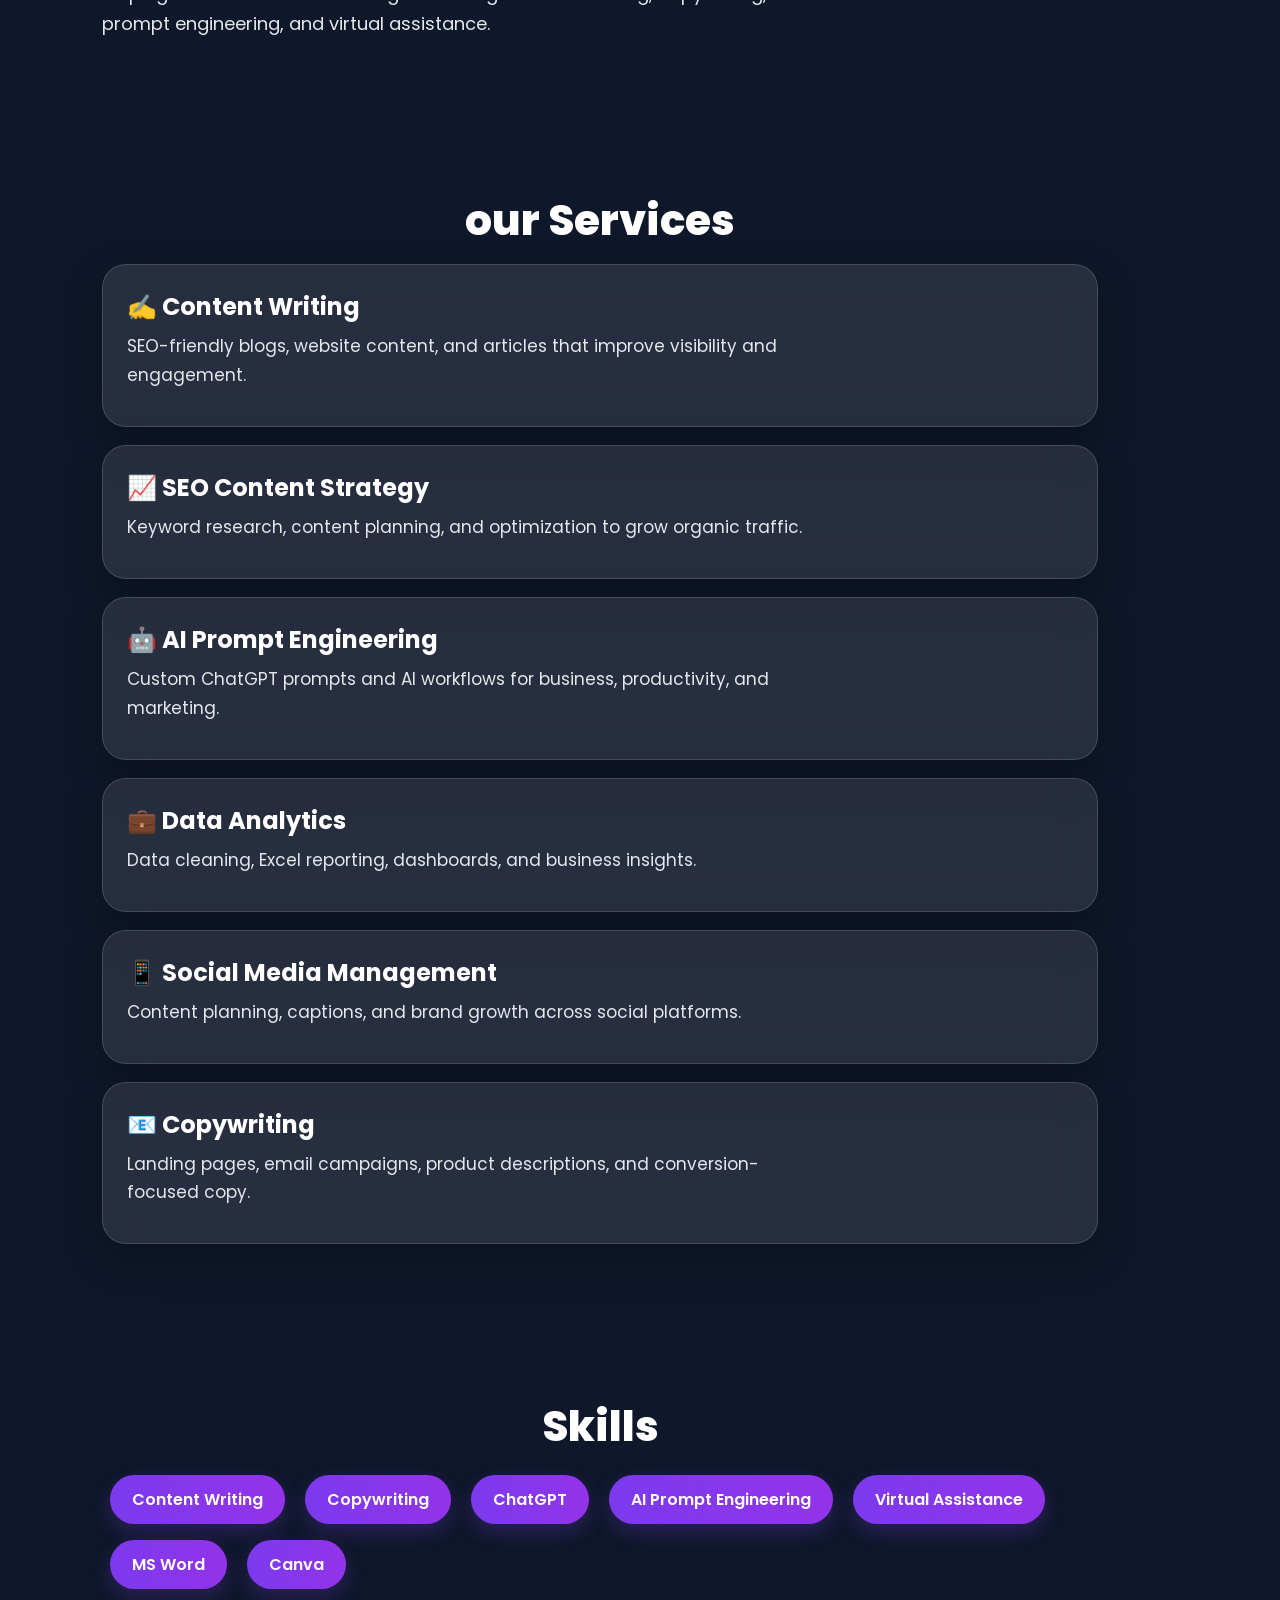
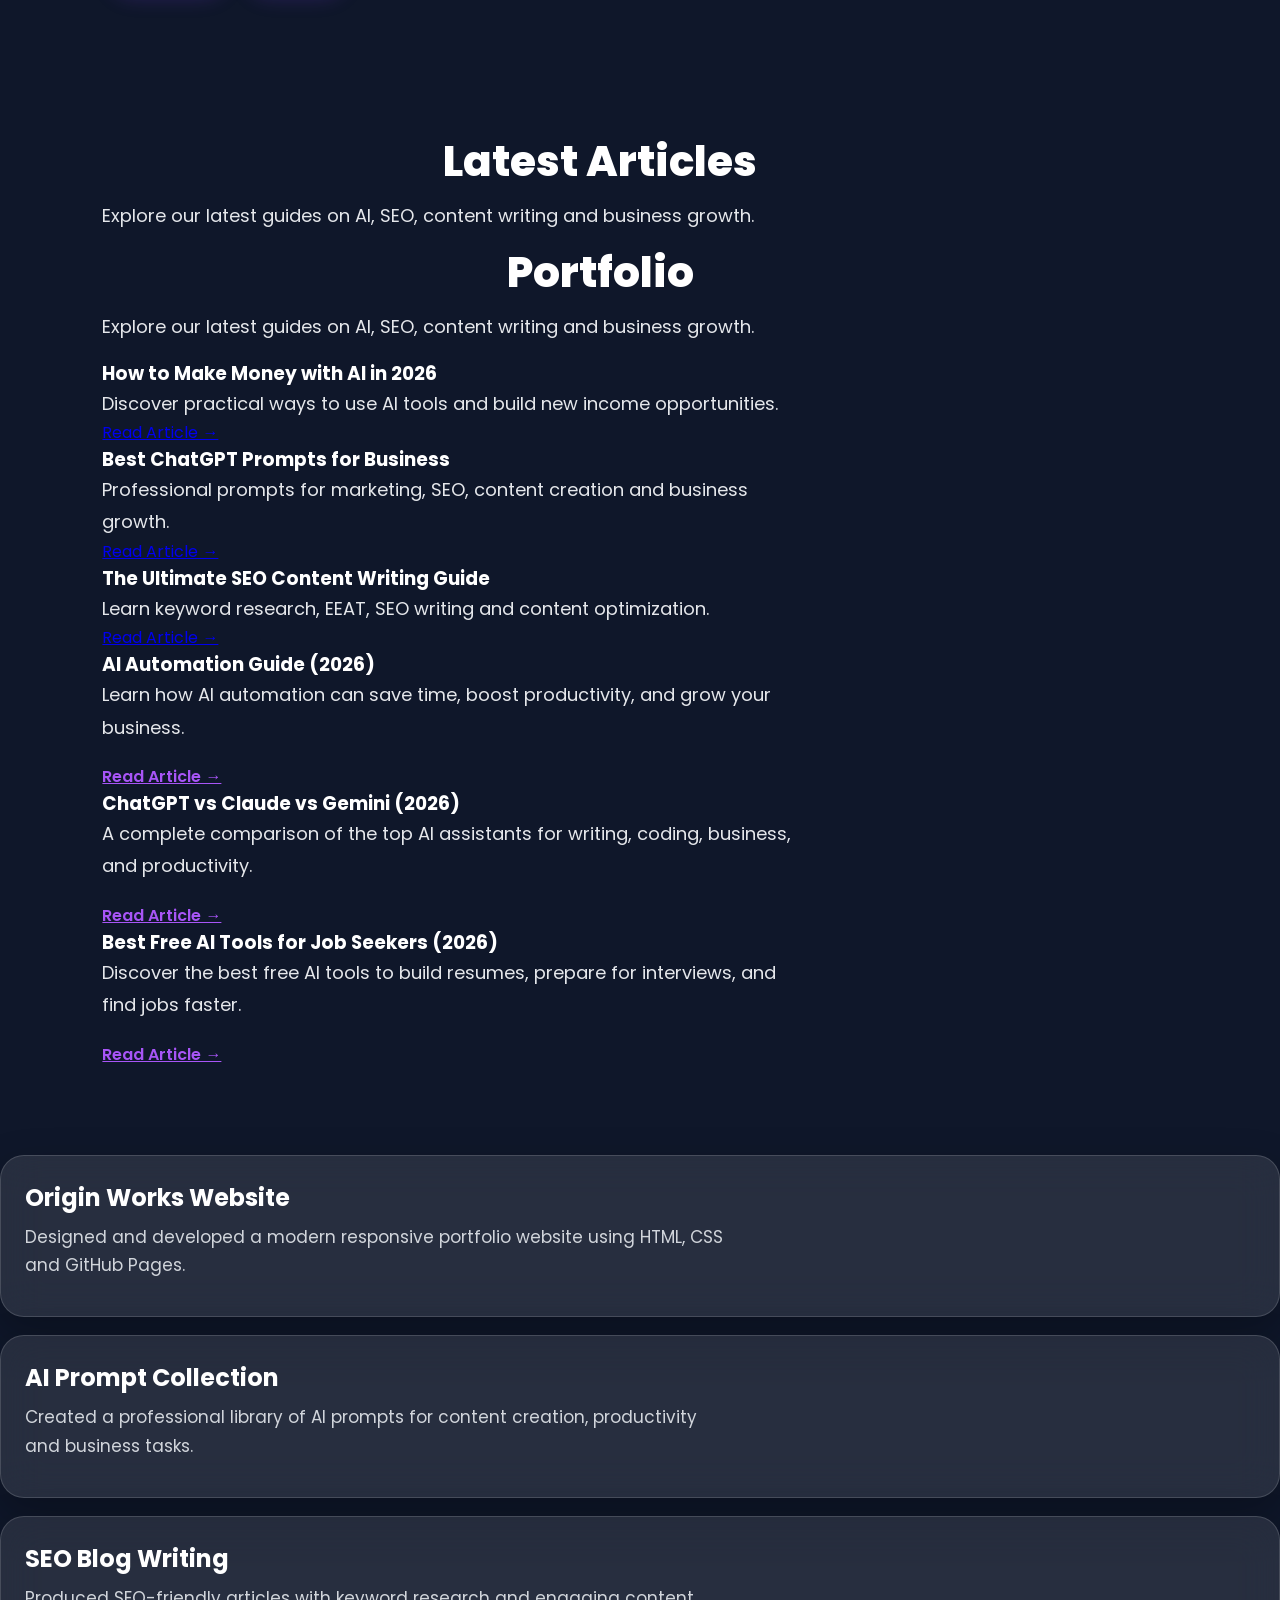
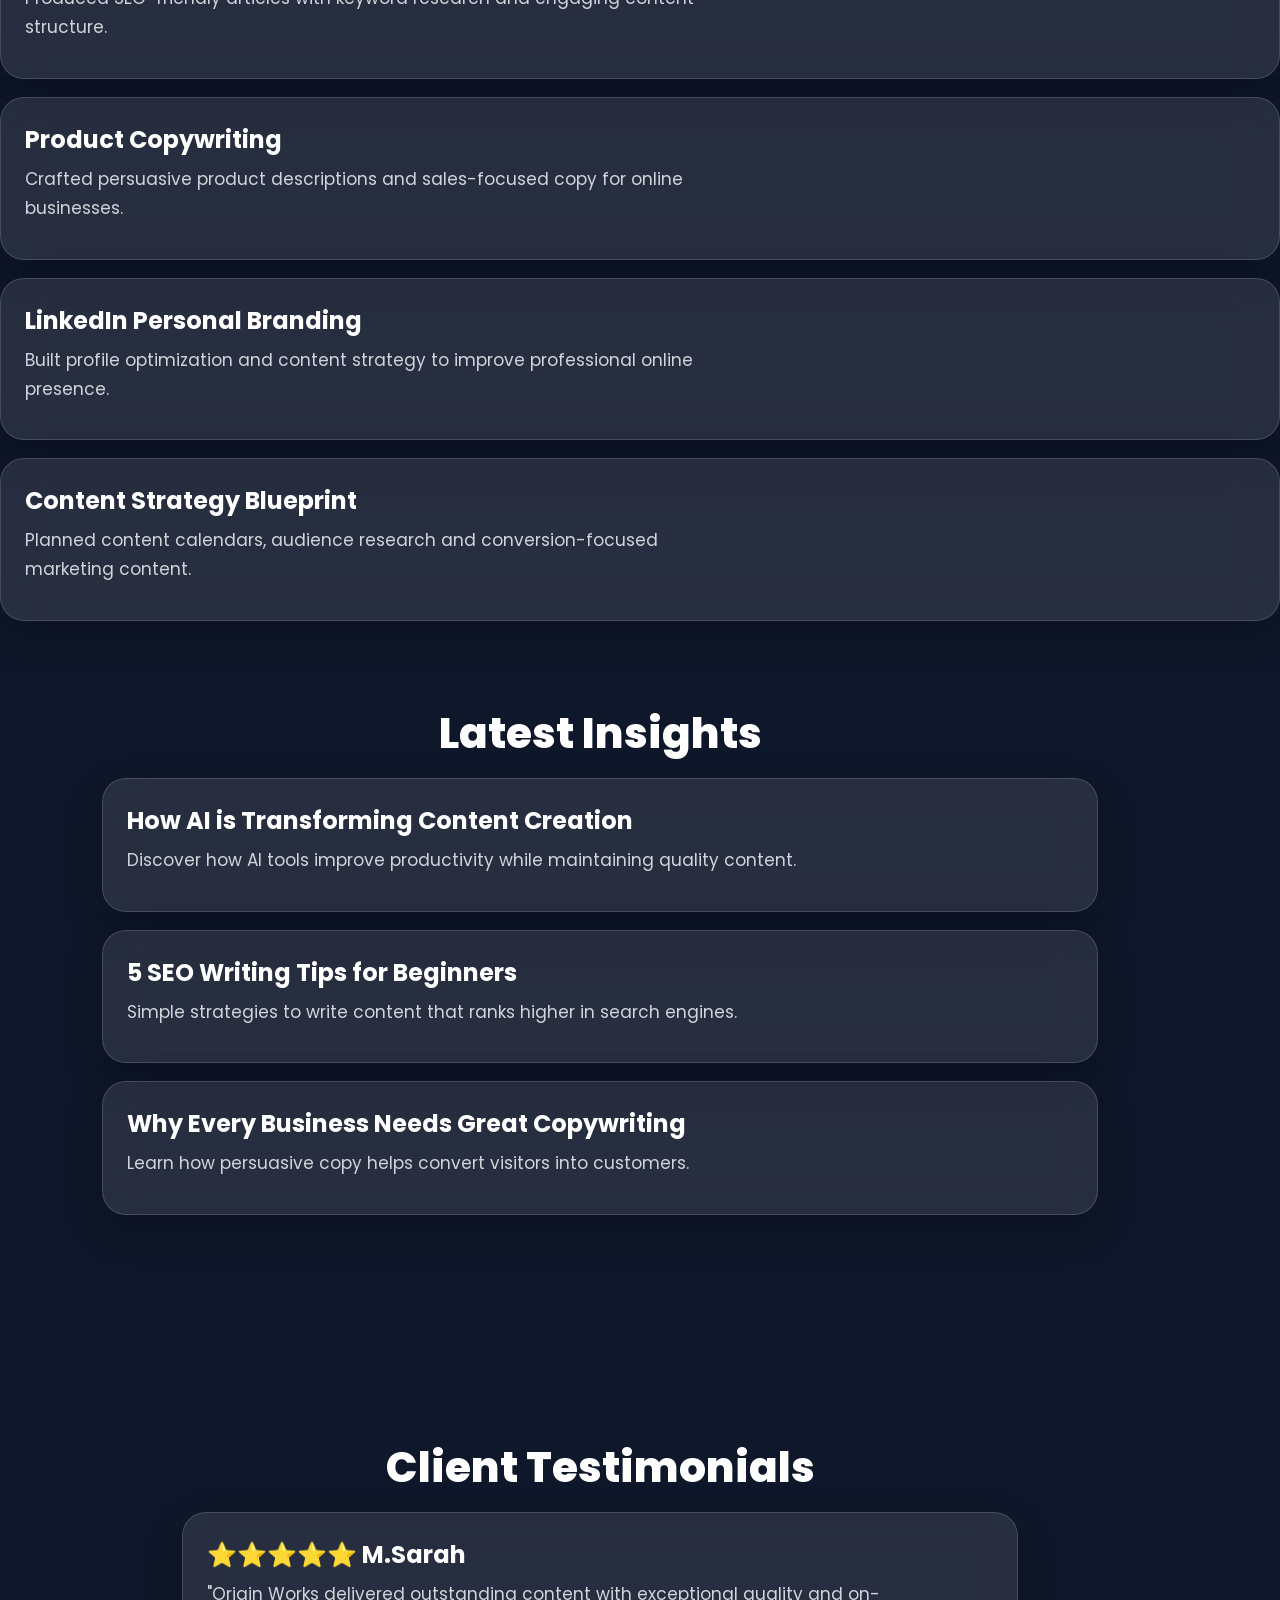
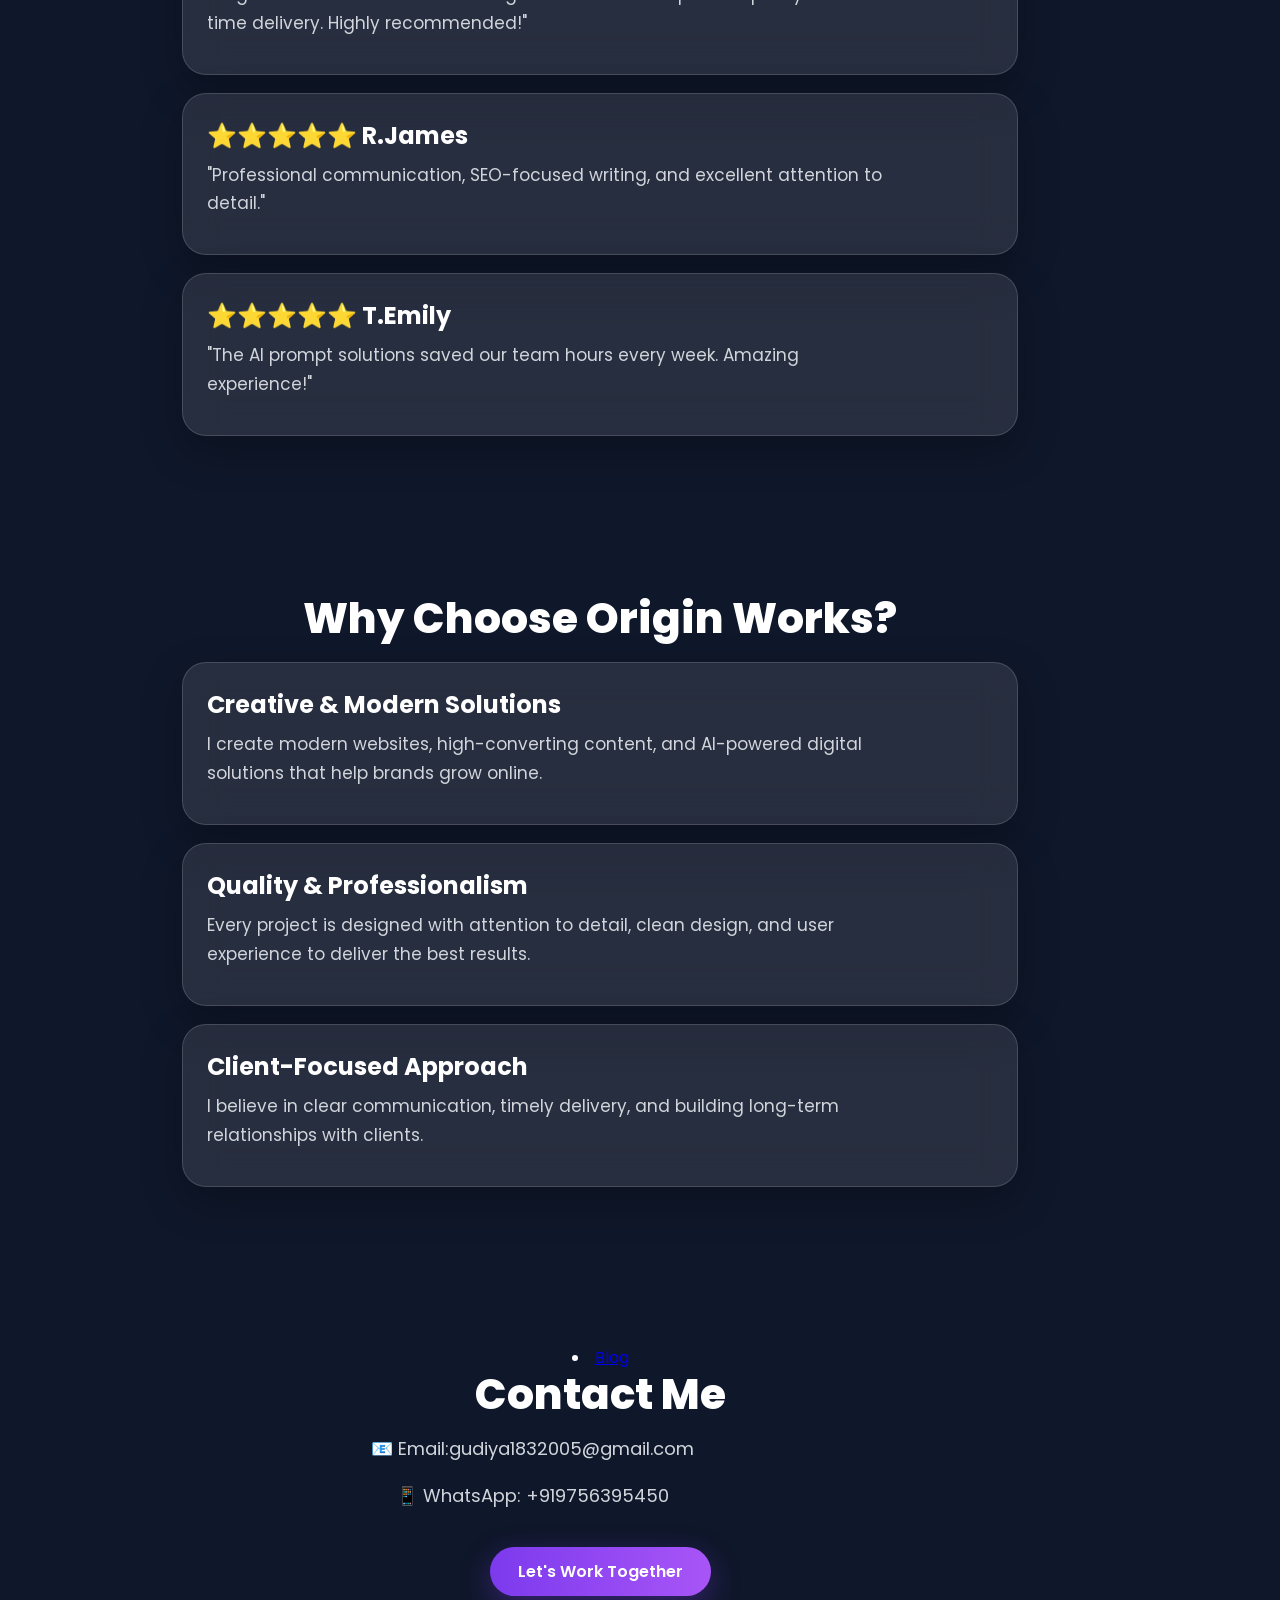
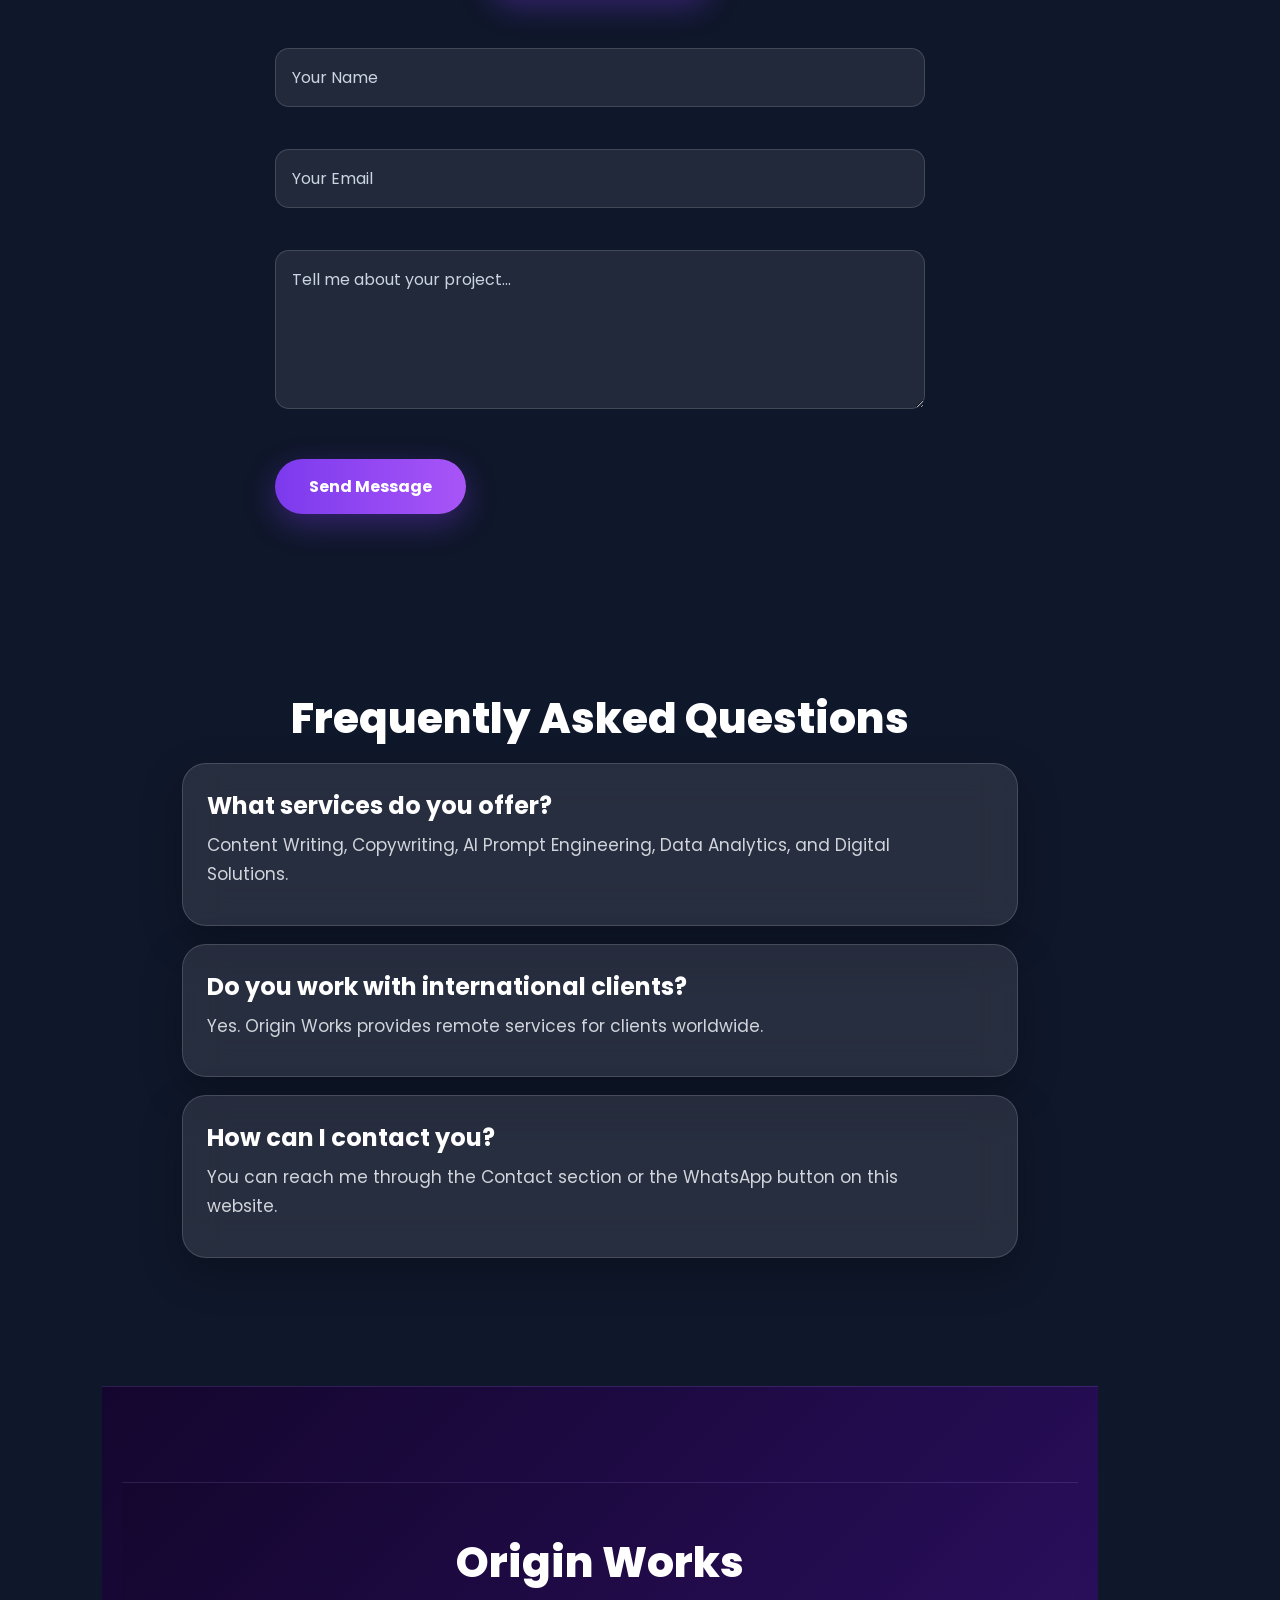
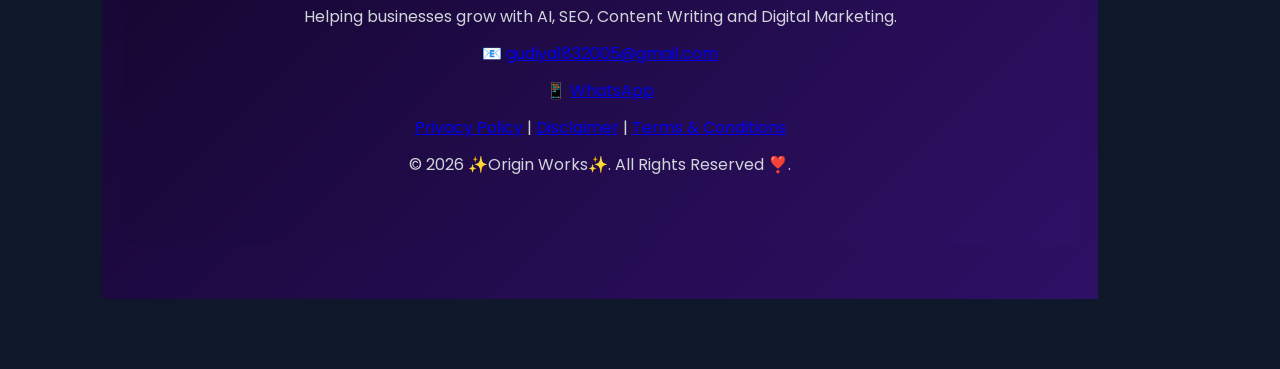
==== commit 0b63d94e: "Update index.html" ====
--- a/index.html
+++ b/index.html
@@ -29,7 +29,9 @@
 <div class="hero-overlay"></div>
 
 <div class="hero-container">
-
+<div class="hero-image">
+  <img src="images/ai-hero.png" alt="AI Robot">
+</div>
 <div class="hero-left">
 
 <span class="hero-tag">
--- a/style.css
+++ b/style.css
@@ -1252,3 +1252,159 @@
 max-width:320px;
 }
   }
+/* ===== PREMIUM CORPORATE HERO ===== */
+
+.hero{
+position:relative;
+min-height:100vh;
+display:flex;
+align-items:center;
+overflow:hidden;
+padding:80px 8%;
+background:
+linear-gradient(rgba(10,15,35,.75),rgba(10,15,35,.82)),
+url("images/ai-hero.png");
+background-size:cover;
+background-position:center;
+background-attachment:fixed;
+}
+
+.hero-overlay{
+position:absolute;
+inset:0;
+background:linear-gradient(90deg,rgba(15,23,42,.82),rgba(15,23,42,.35));
+}
+
+.hero-container{
+position:relative;
+z-index:2;
+max-width:1200px;
+width:100%;
+margin:auto;
+display:grid;
+grid-template-columns:1.2fr .8fr;
+gap:60px;
+align-items:center;
+}
+
+.hero-tag{
+display:inline-block;
+padding:10px 22px;
+border-radius:999px;
+background:rgba(255,255,255,.10);
+backdrop-filter:blur(12px);
+color:#fff;
+margin-bottom:20px;
+font-weight:600;
+}
+
+.hero h1{
+font-size:64px;
+line-height:1.1;
+font-weight:800;
+color:#fff;
+margin-bottom:20px;
+}
+
+.hero h1 span{
+color:#a855f7;
+}
+
+.hero p{
+font-size:20px;
+line-height:1.8;
+color:#d1d5db;
+max-width:650px;
+}
+
+.hero-buttons{
+display:flex;
+gap:18px;
+margin-top:35px;
+flex-wrap:wrap;
+}
+
+.hero-right{
+display:flex;
+justify-content:center;
+}
+
+.hero-card{
+width:340px;
+padding:30px;
+border-radius:24px;
+background:rgba(255,255,255,.08);
+backdrop-filter:blur(20px);
+border:1px solid rgba(255,255,255,.15);
+box-shadow:0 20px 60px rgba(0,0,0,.30);
+}
+
+.hero-card h3{
+color:#fff;
+margin-bottom:10px;
+font-size:28px;
+}
+
+.hero-card p{
+color:#d1d5db;
+margin-bottom:18px;
+}
+
+.graph{
+display:flex;
+align-items:flex-end;
+gap:12px;
+height:180px;
+margin:20px 0;
+}
+
+.bar{
+flex:1;
+border-radius:12px 12px 0 0;
+background:linear-gradient(#7c3aed,#60a5fa);
+}
+
+.b1{height:45%;}
+.b2{height:65%;}
+.b3{height:85%;}
+.b4{height:75%;}
+.b5{height:100%;}
+
+.growth{
+text-align:center;
+font-weight:700;
+color:#22c55e !important;
+margin-top:18px;
+}
+
+@media(max-width:900px){
+
+.hero{
+background-attachment:scroll;
+padding:70px 20px;
+}
+
+.hero-container{
+grid-template-columns:1fr;
+text-align:center;
+}
+
+.hero p{
+margin:auto;
+}
+
+.hero-buttons{
+justify-content:center;
+}
+
+.hero h1{
+font-size:42px;
+}
+
+.hero-card{
+width:100%;
+max-width:350px;
+margin:auto;
+}
+
+  }
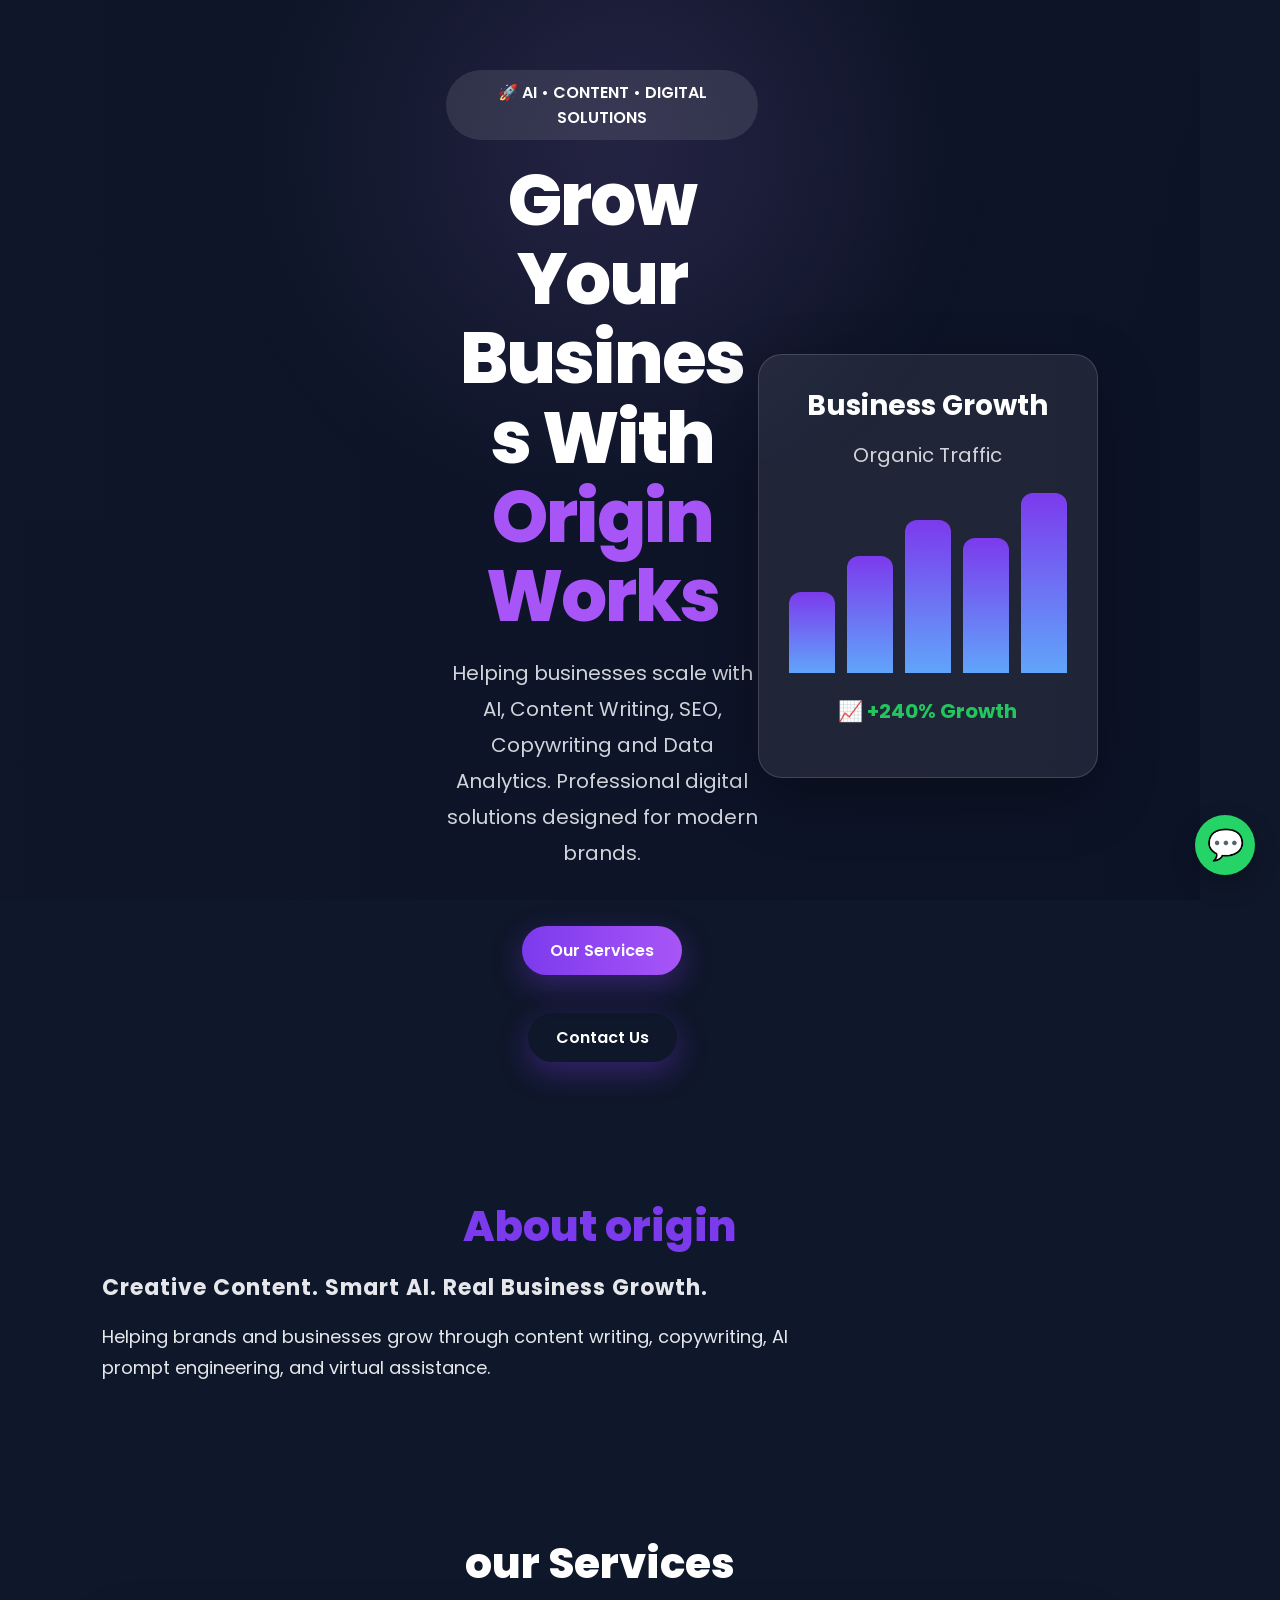
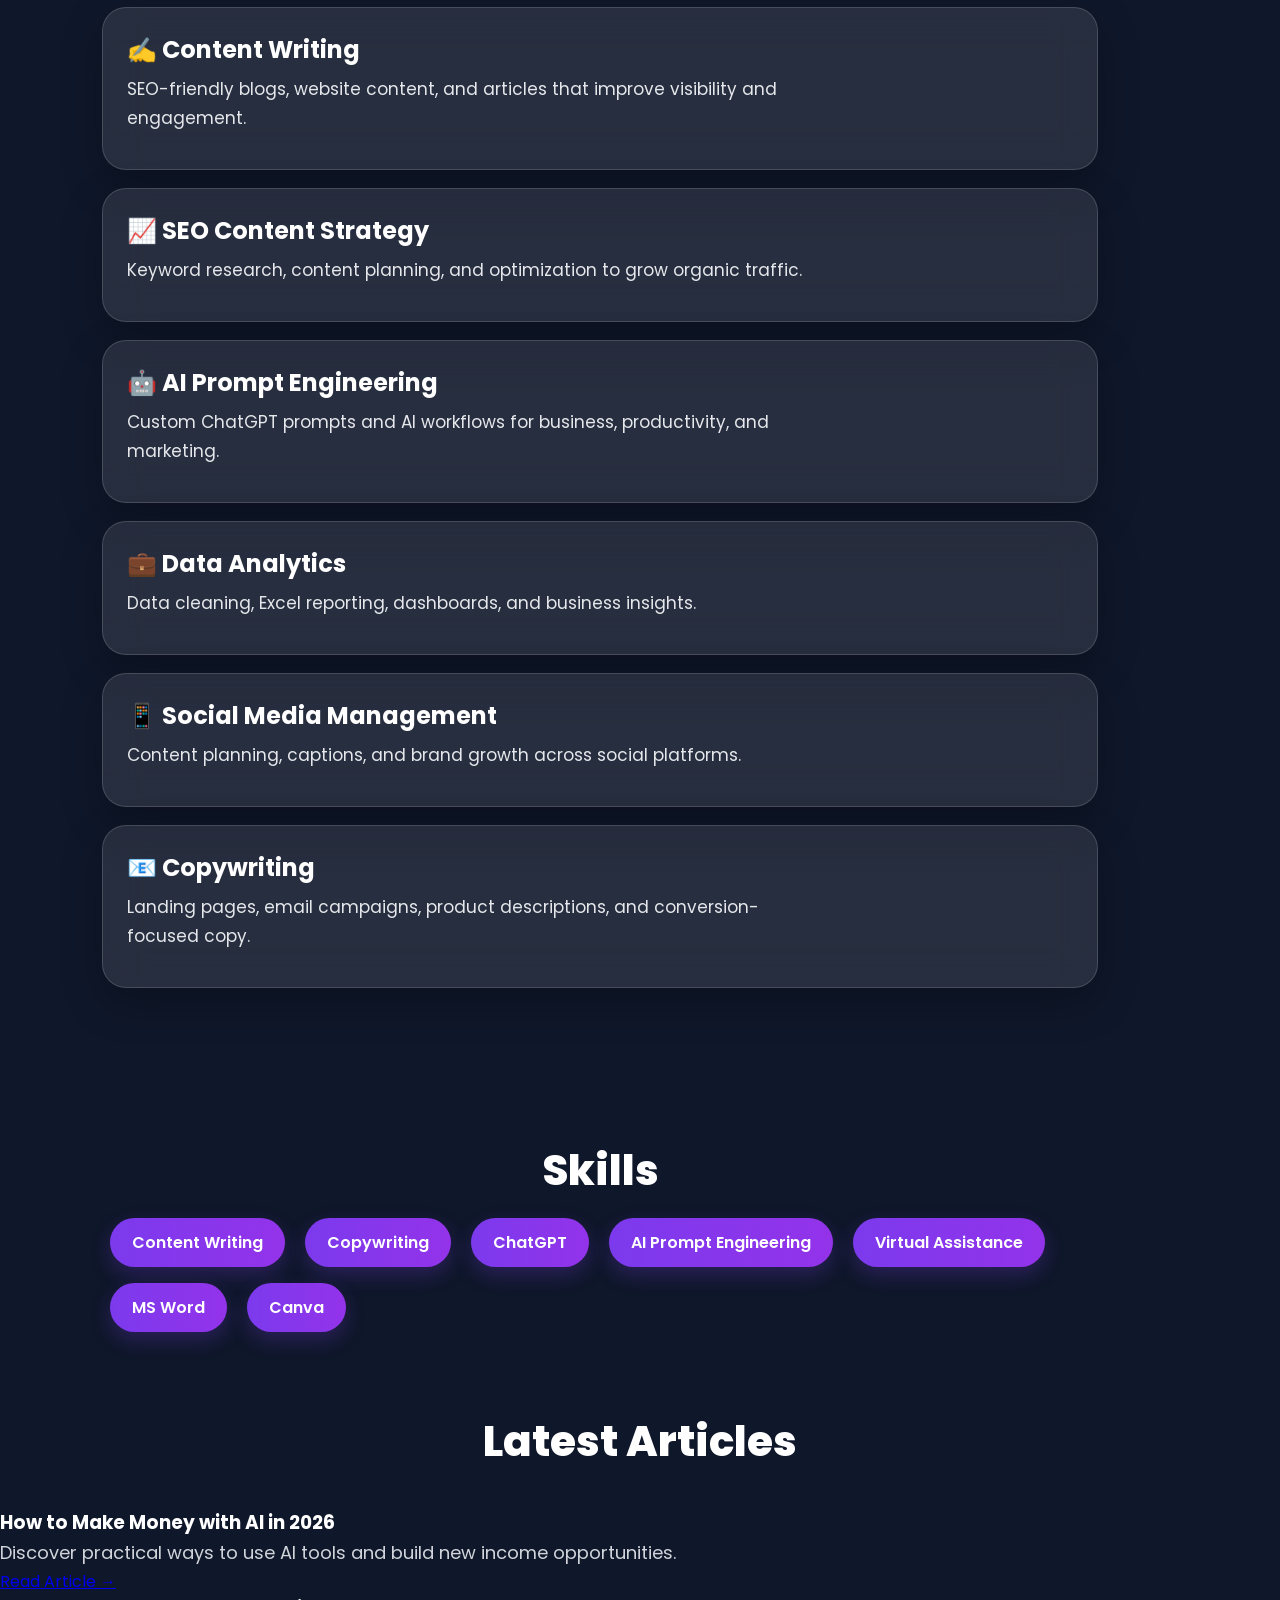
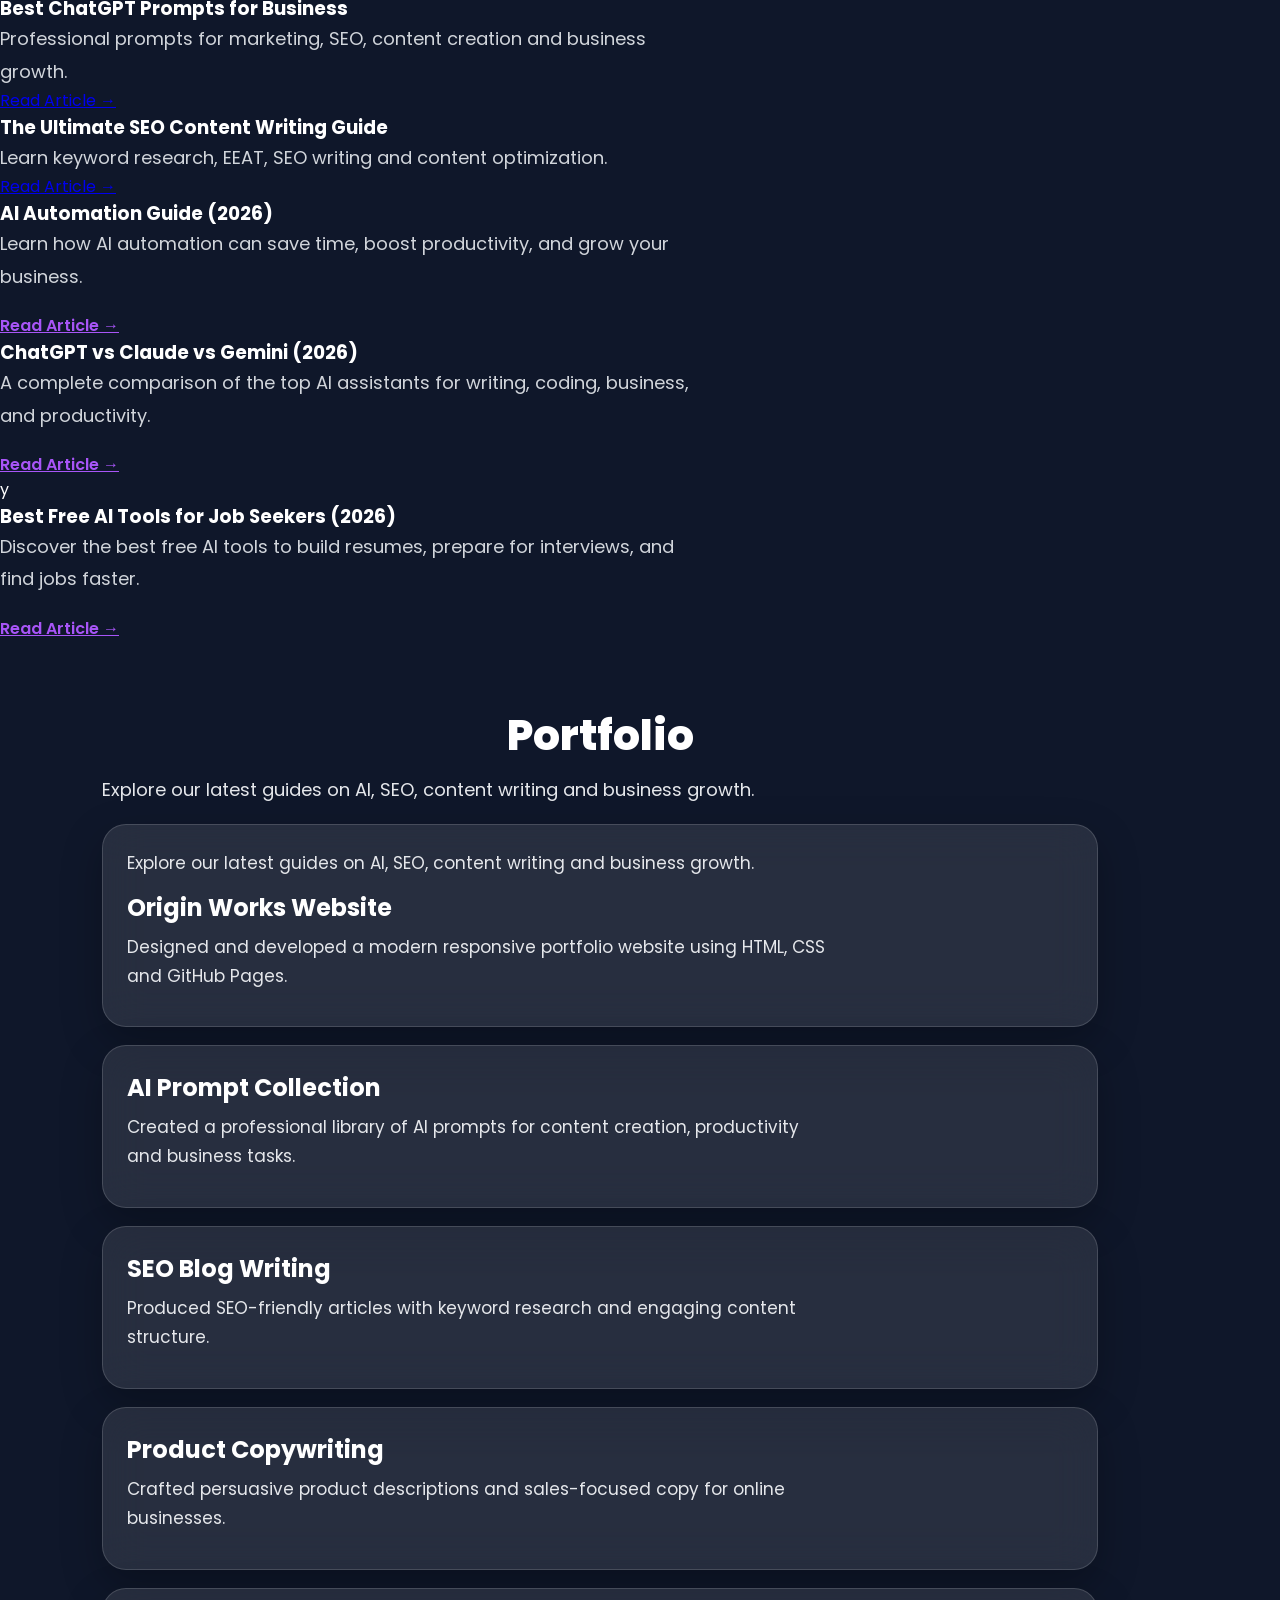
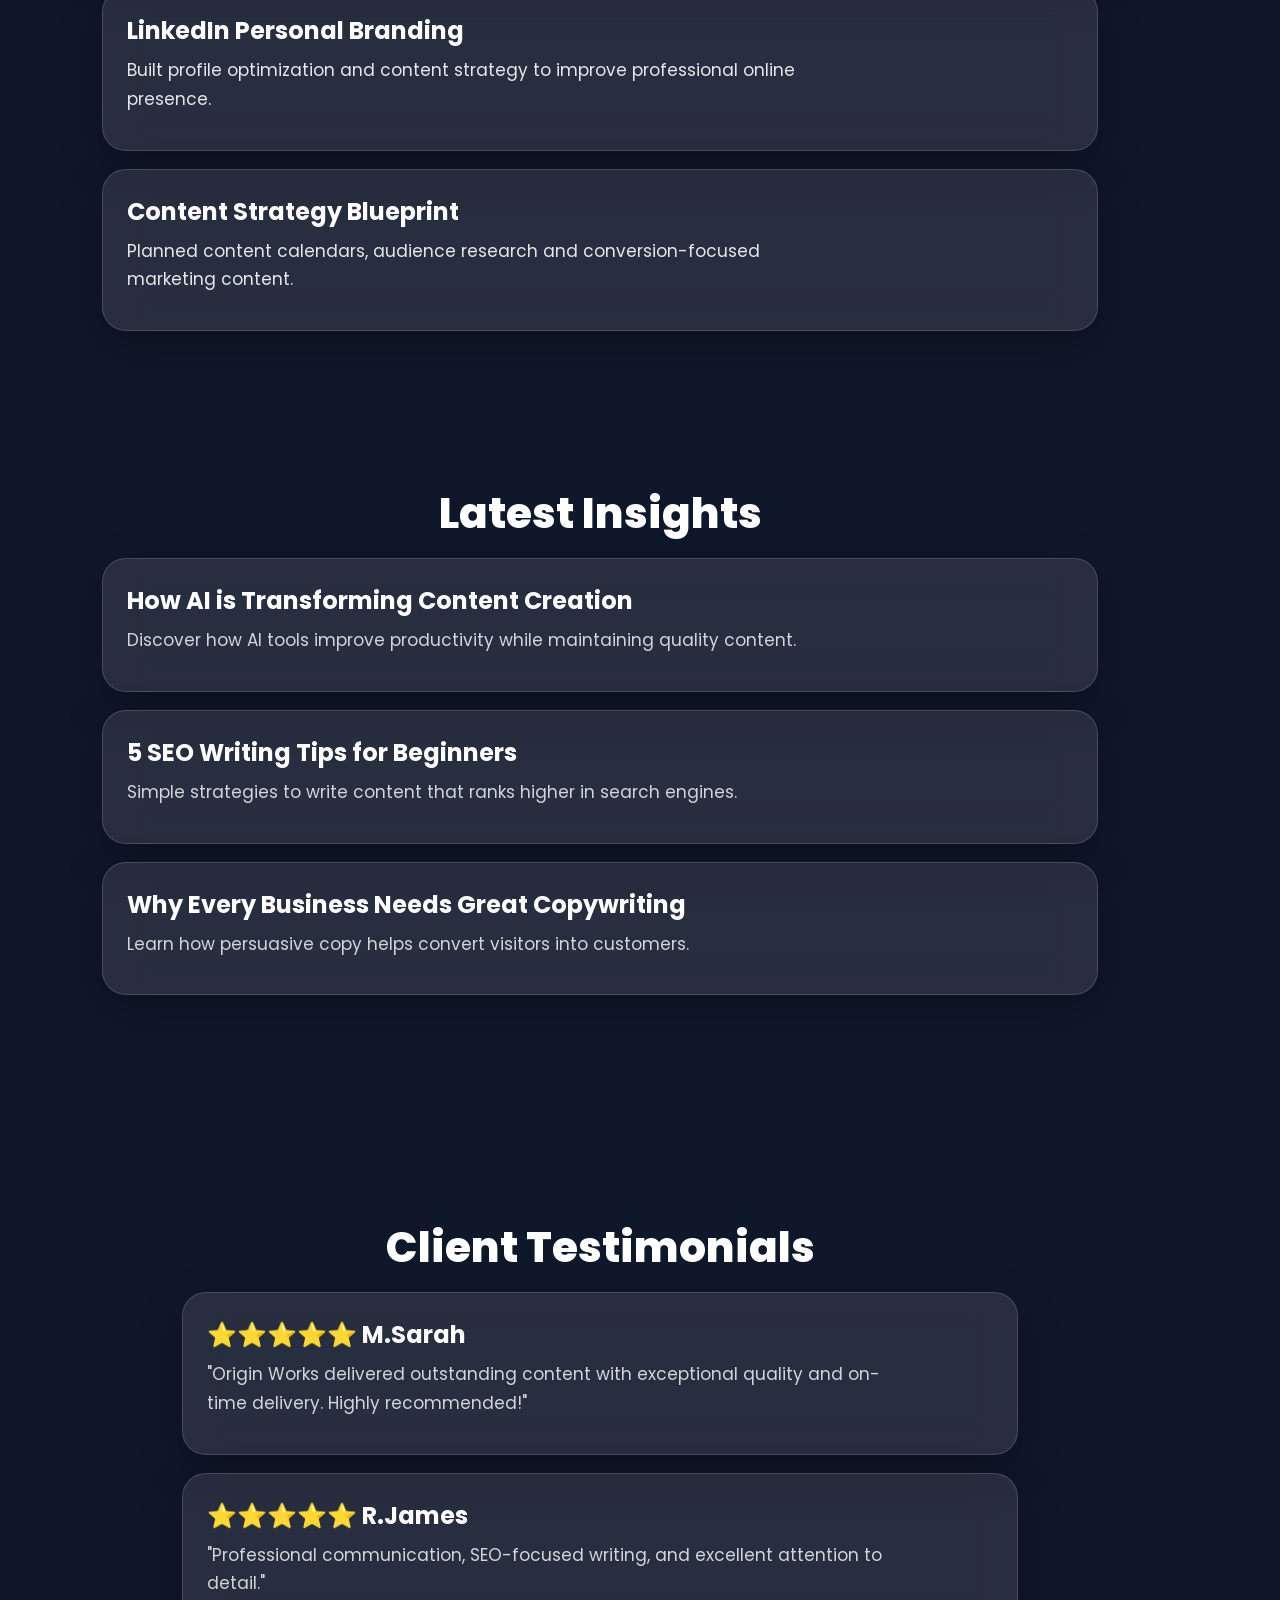
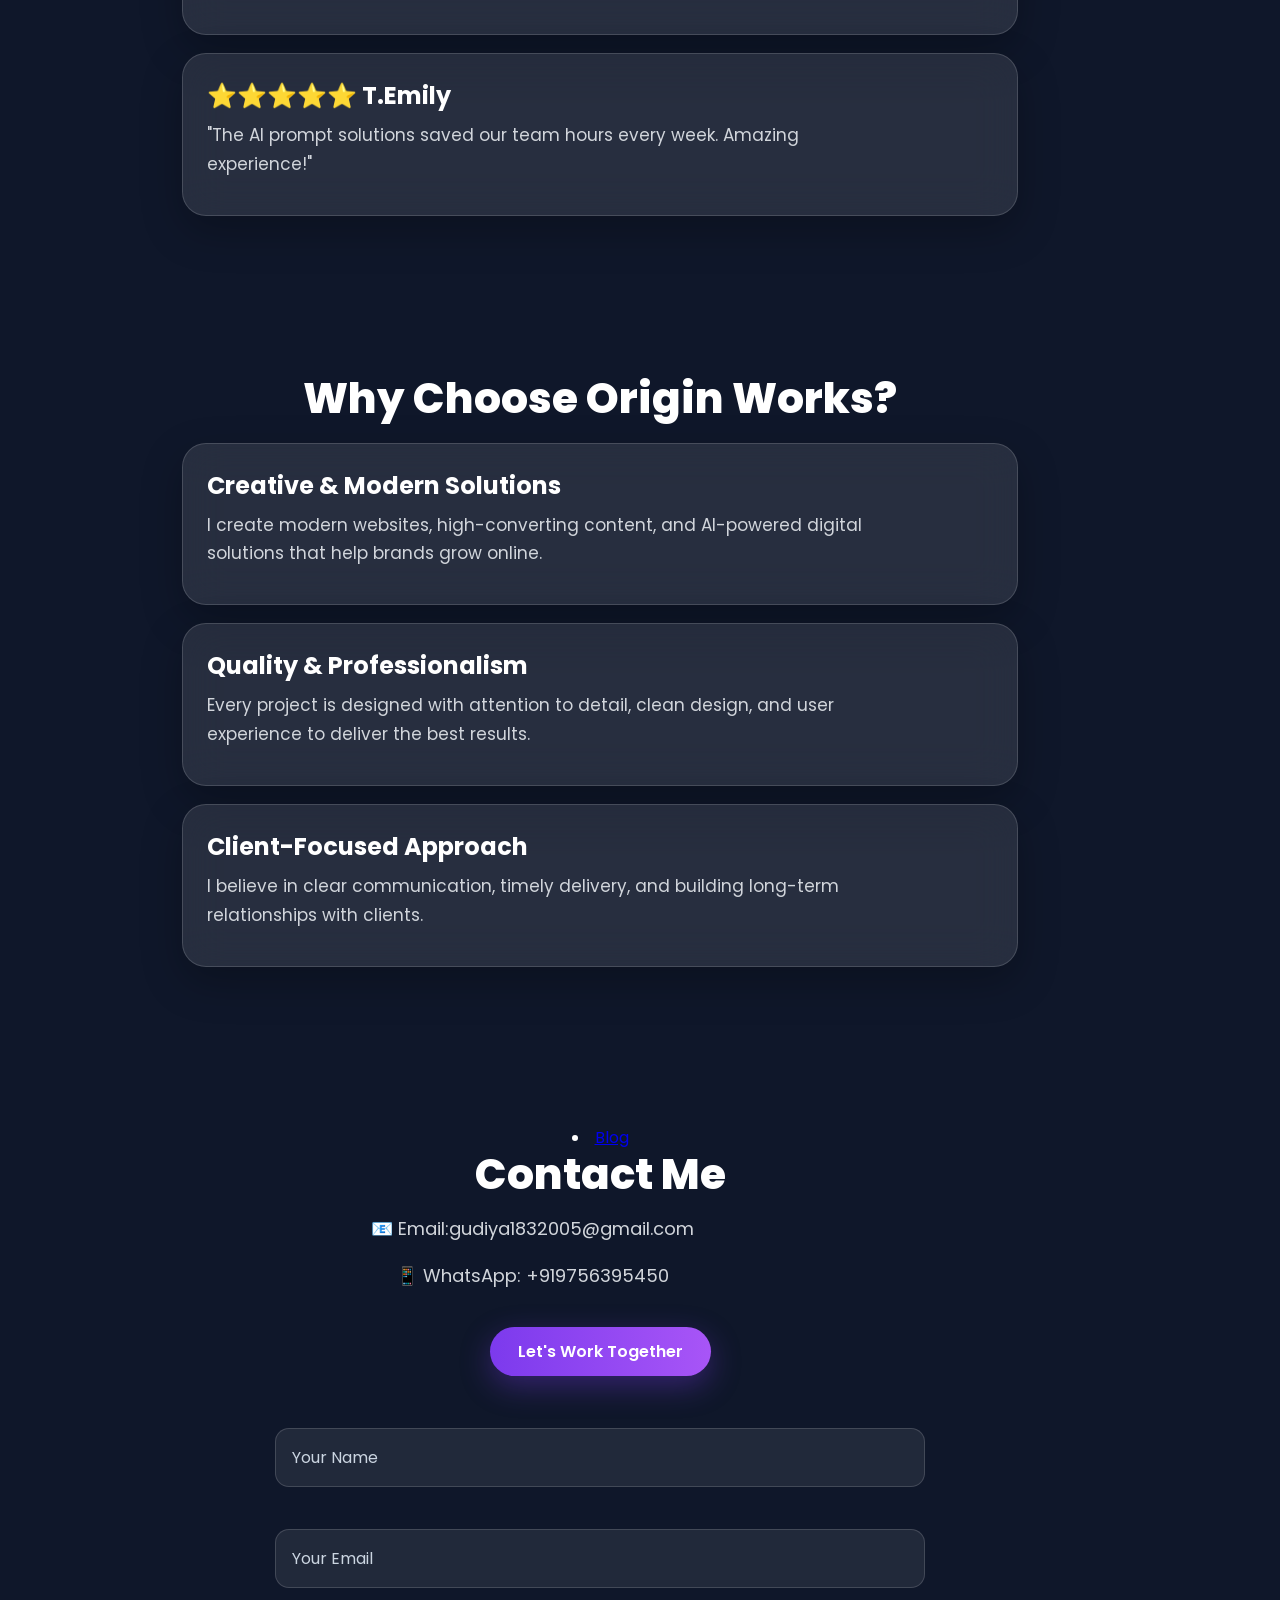
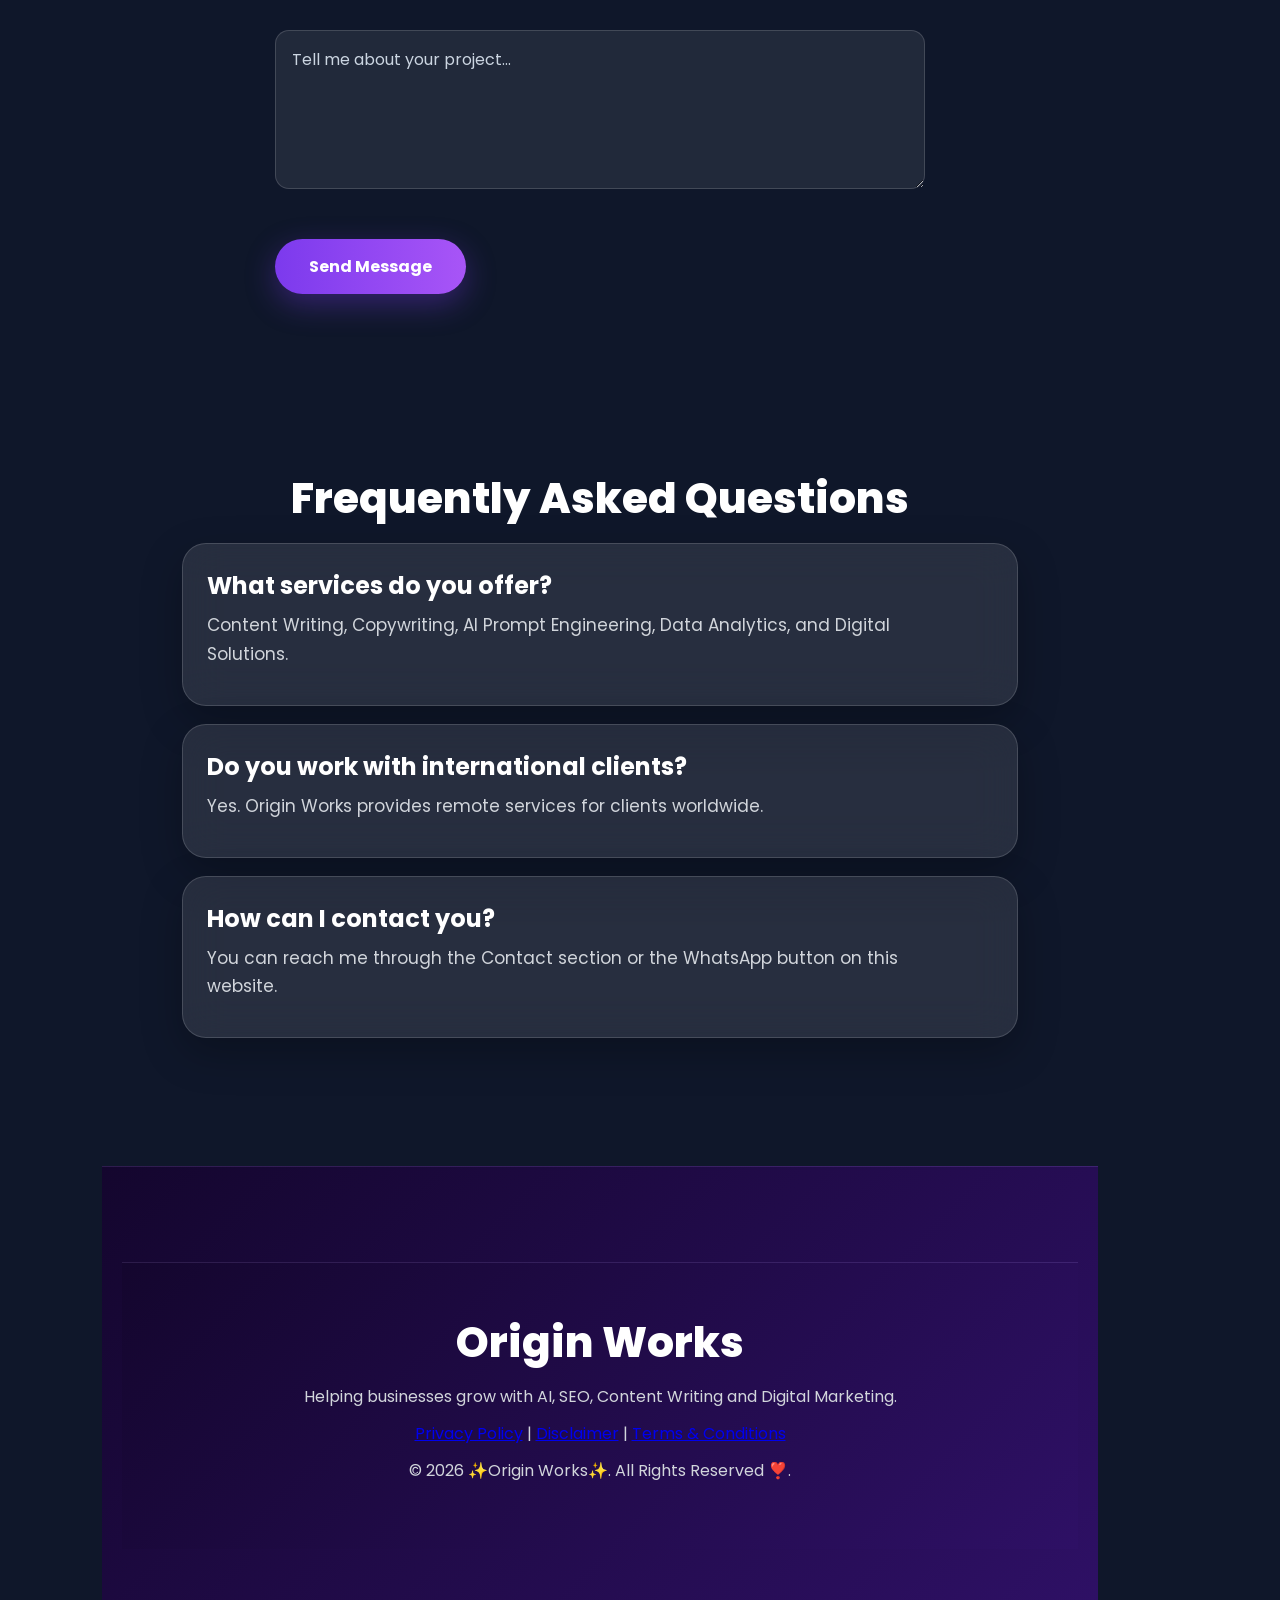
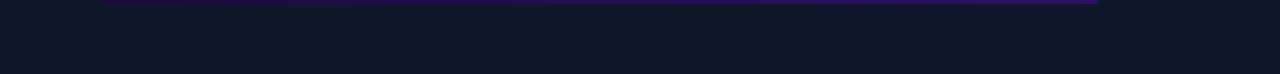
==== commit 21f265e5: "Update index.html" ====
--- a/index.html
+++ b/index.html
@@ -30,7 +30,7 @@
 
 <div class="hero-container">
 <div class="hero-image">
-  <img src="images/ai-hero.png" alt="AI Robot">
+  <img src="images/aihero.png" alt
 </div>
 <div class="hero-left">
 
@@ -127,11 +127,7 @@
 <span>Canva</span>
 </div>
 </section>
-<section id="portfolio">
 <h2>Latest Articles</h2>
-<p>Explore our latest guides on AI, SEO, content writing and business growth.</p>
-<h2>Portfolio</h2>
-<p>Explore our latest guides on AI, SEO, content writing and business growth.</p>
 <div class="blog-card">
 <h3>How to Make Money with AI in 2026</h3>
 <p>Discover practical ways to use AI tools and build new income opportunities.</p>
@@ -142,7 +138,6 @@
 <p>Professional prompts for marketing, SEO, content creation and business growth.</p>
 <a href="best-chatgpt-prompts-for-business.html">Read Article →</a>
 </div>
-
 <div class="blog-card">
 <h3>The Ultimate SEO Content Writing Guide</h3>
 <p>Learn keyword research, EEAT, SEO writing and content optimization.</p>
@@ -153,21 +148,24 @@
     <p>Learn how AI automation can save time, boost productivity, and grow your business.</p>
  <a href="ai-automation-guide-2026.html" class="btn">Read Article →</a>
       </div>
-
-   <div class="blog-card">
+ <div class="blog-card">
     <h3>ChatGPT vs Claude vs Gemini (2026)</h3>
      <p>A complete comparison of the top AI assistants for writing, coding, business, and productivity.</p>
   <a href="chatgpt-vs-claude-vs-gemini-2026.html" class="btn">Read Article →</a>
     </div>
-
-    <div class="blog-card">
+ <div class="blog-card">y
      <h3>Best Free AI Tools for Job Seekers (2026)</h3>
      <p>Discover the best free AI tools to build resumes, prepare for interviews, and find jobs faster.</p>
   <a href="best-free-ai-tools-for-job-seekers-2026.html" class="btn">Read Article →</a>
       </div>
   </div>
 </section>
-<div class="portfolio-box">
+  <section id="portfolio">
+  <h2>Portfolio</h2>
+<p>Explore our latest guides on AI, SEO, content writing and business growth.</p>
+<div class="portfolio-box">
+
+<p>Explore our latest guides on AI, SEO, content writing and business growth.</p>
 <h3>Origin Works Website</h3>
 <p>Designed and developed a modern responsive portfolio website using HTML, CSS and GitHub Pages.</p>
 </div>
@@ -298,12 +296,6 @@
 </p>
 
 <p>
-📧 <a href="mailto:gudiya1832005@gmail.com">gudiya1832005@gmail.com</a>
-</p>
-<p>
-📱 <a href="https://wa.me/919756395450">WhatsApp</a>
-</p>
-<p>
 <a href="privacy-policy.html">Privacy Policy</a> |
 <a href="disclaimer.html">Disclaimer</a> |
 <a href="terms-and-conditions.html">Terms & Conditions</a>
--- a/style.css
+++ b/style.css
@@ -1408,3 +1408,45 @@
 }
 
   }
+.hero-container{
+    display:flex;
+    align-items:center;
+    justify-content:space-between;
+    gap:60px;
+    max-width:1200px;
+    margin:auto;
+    position:relative;
+    z-index:2;
+}
+
+.hero-content{
+    flex:1;
+}
+
+.hero-image{
+    flex:1;
+    display:flex;
+    justify-content:center;
+}
+
+.hero-image img{
+    width:100%;
+    max-width:520px;
+    opacity:.88;
+    filter:drop-shadow(0 25px 60px rgba(124,58,237,.45));
+}
+
+@media(max-width:900px){
+    .hero-container{
+        flex-direction:column;
+        text-align:center;
+    }
+
+    .hero-image{
+        margin-top:35px;
+    }
+
+    .hero-image img{
+        max-width:340px;
+    }
+  }
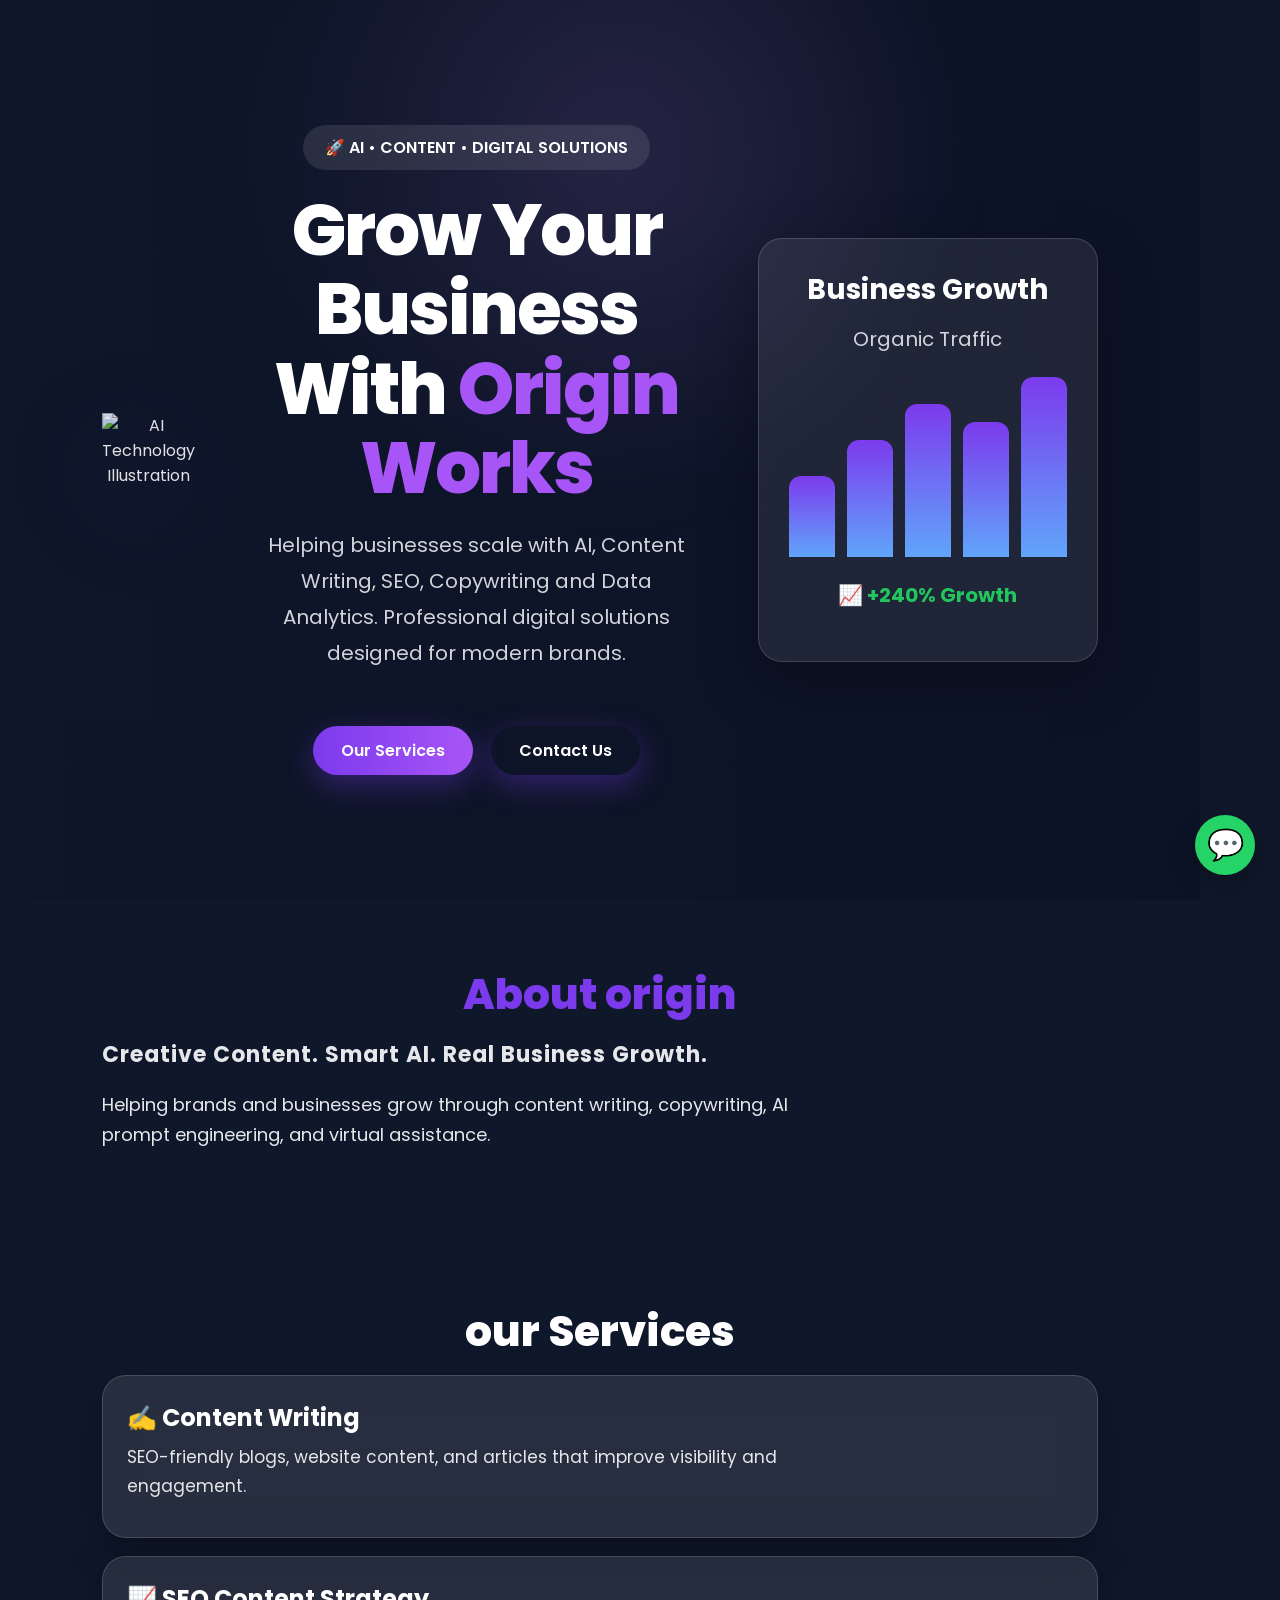
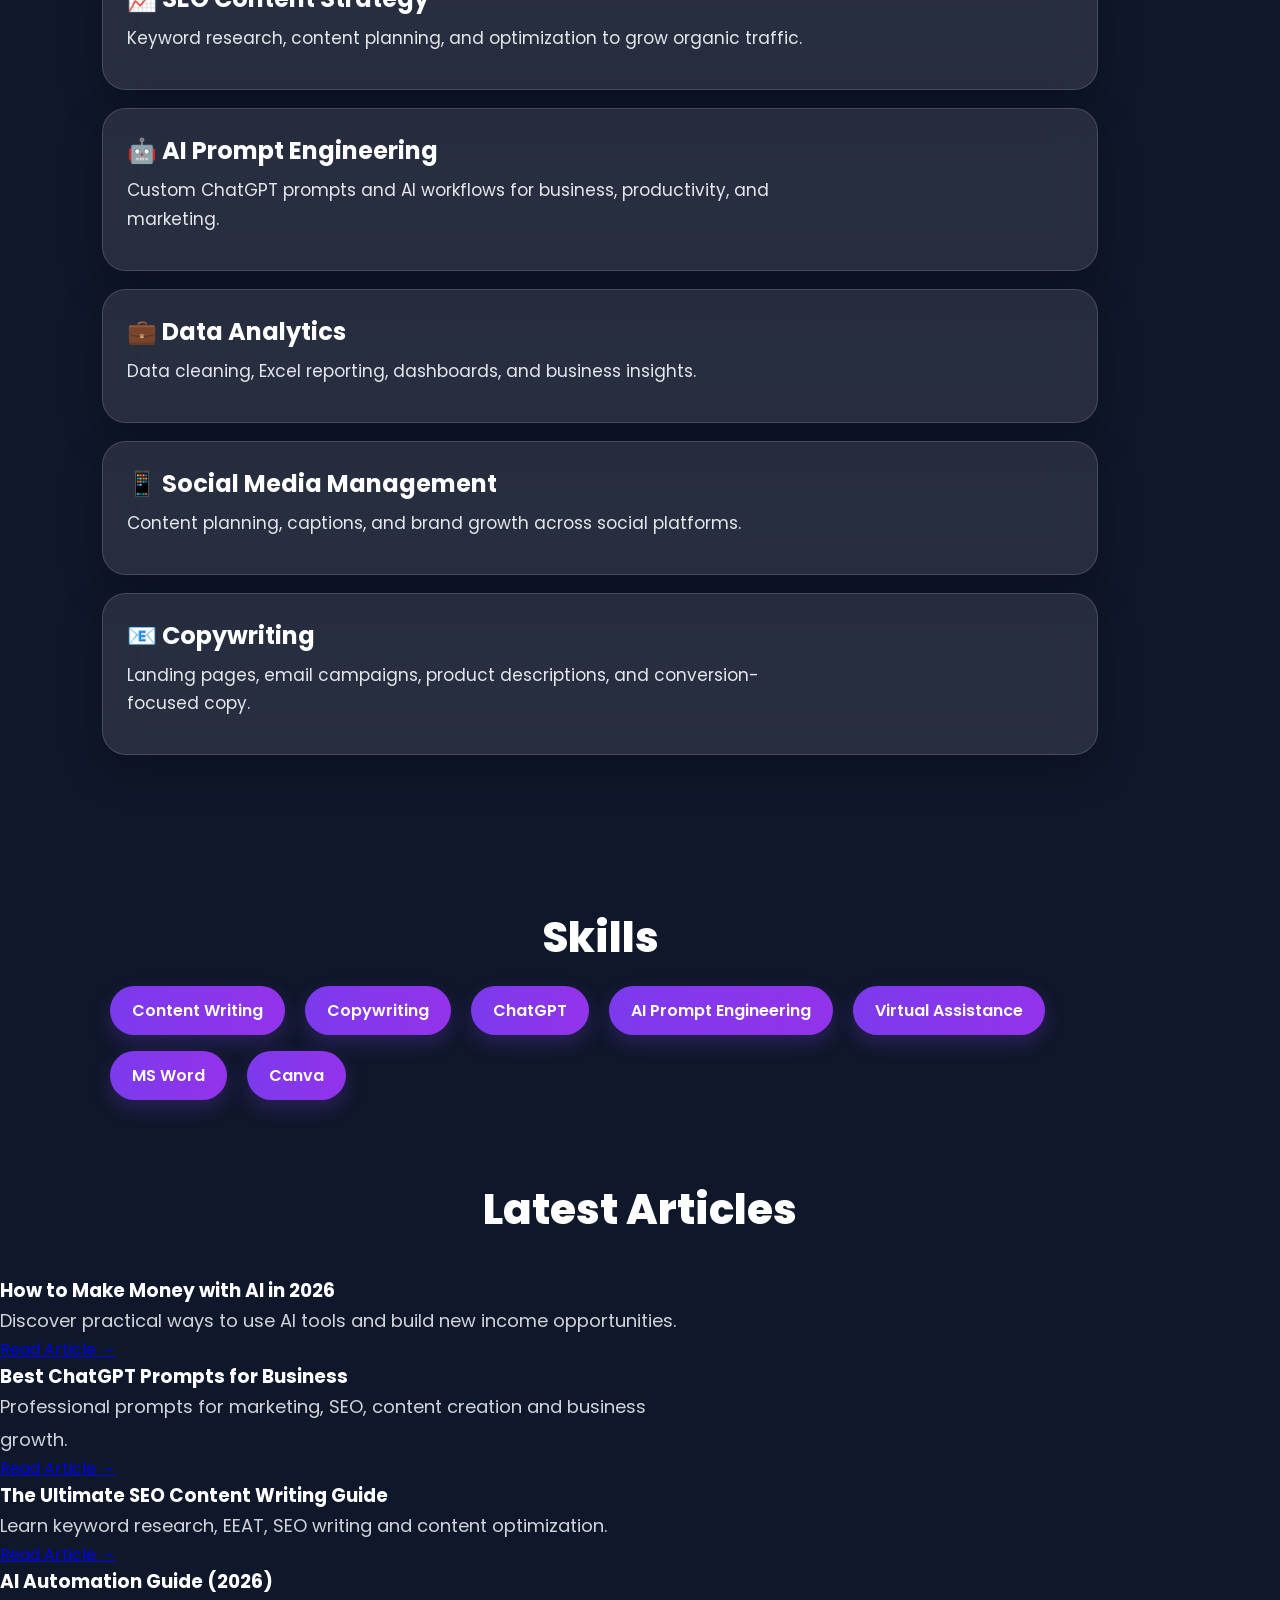
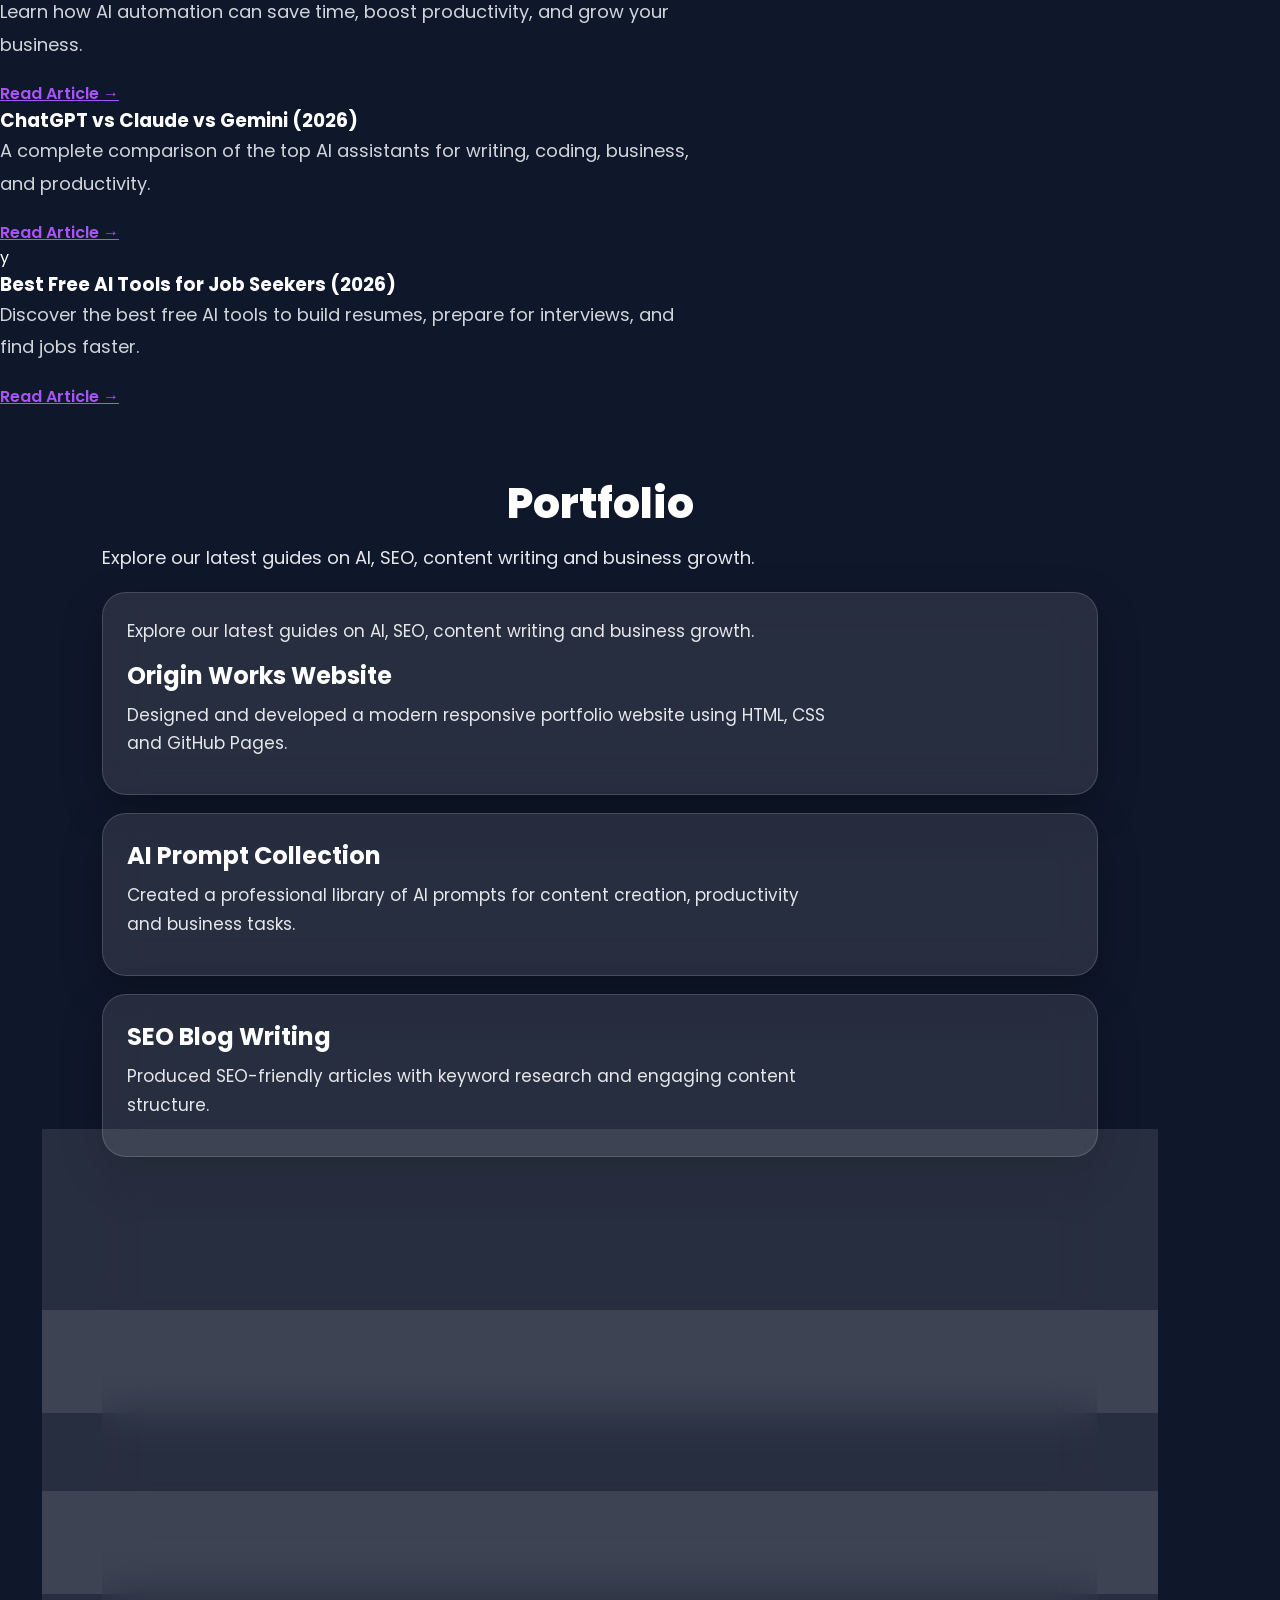
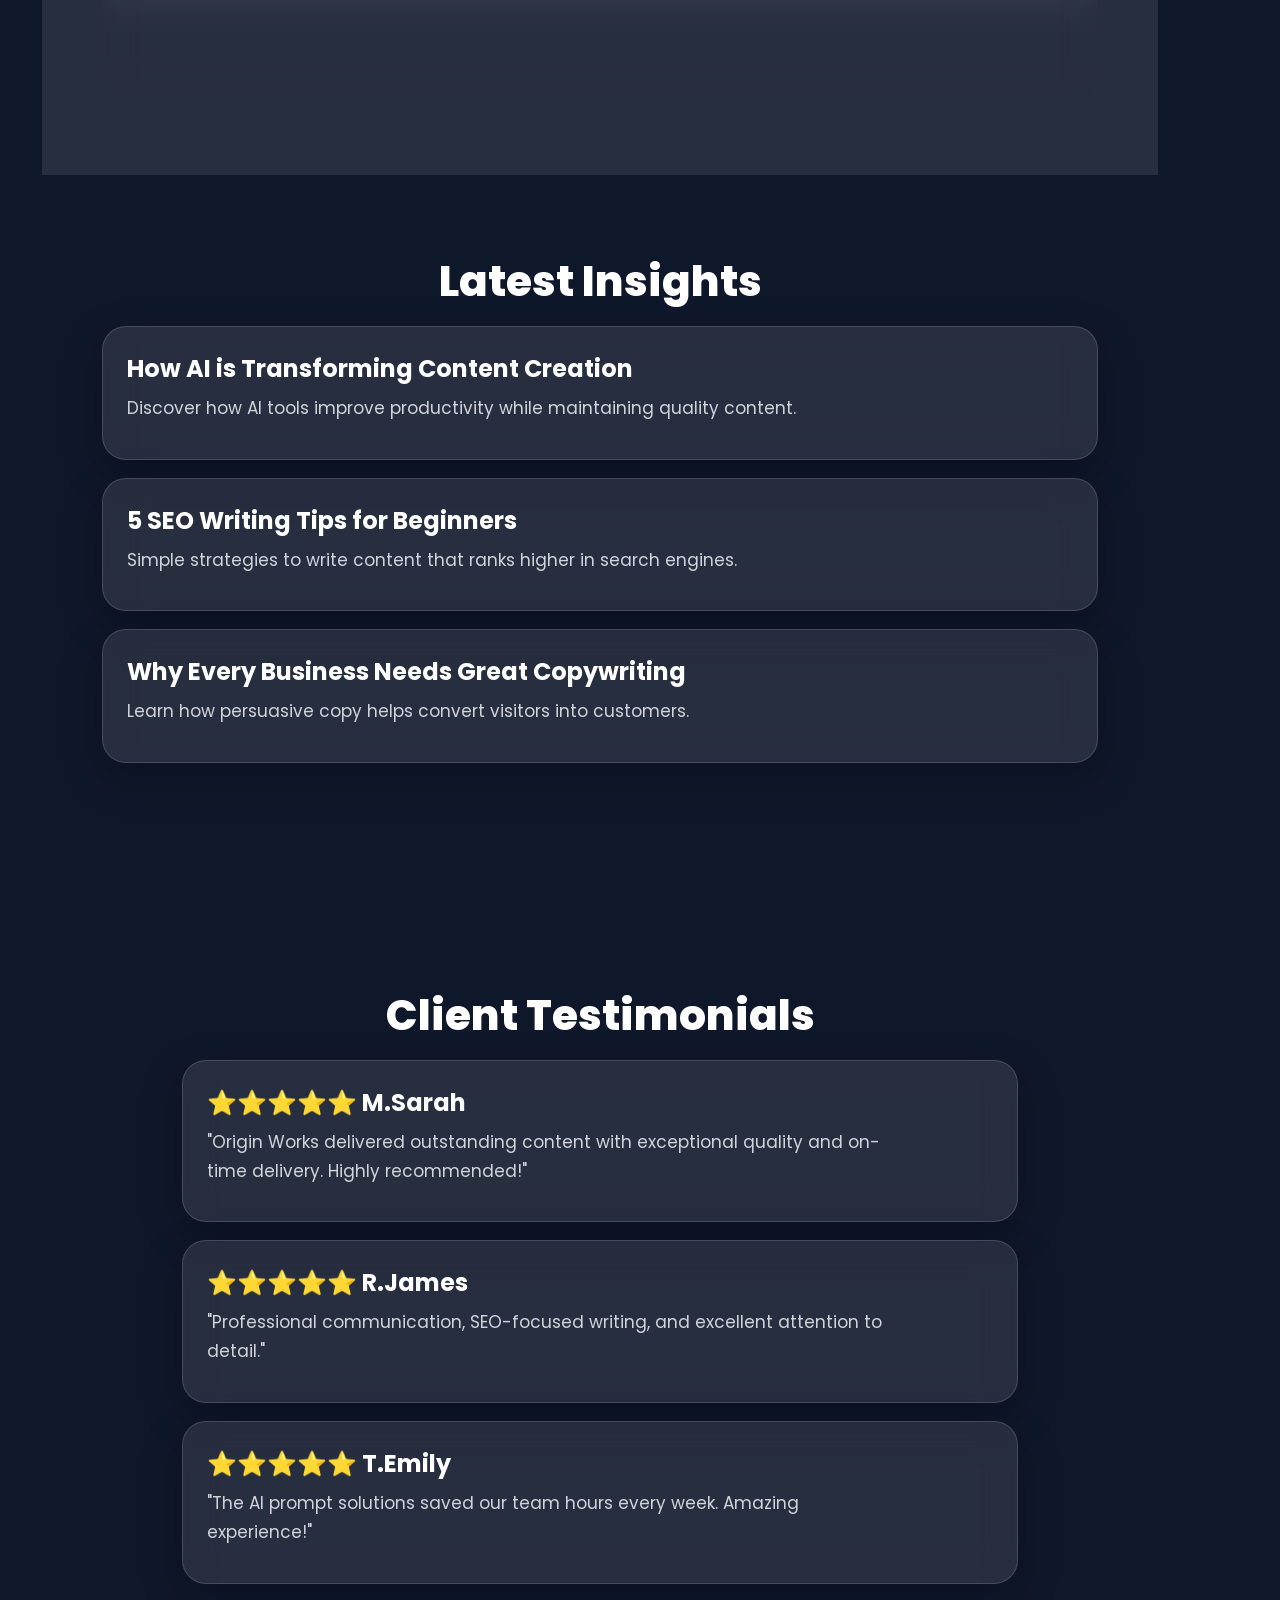
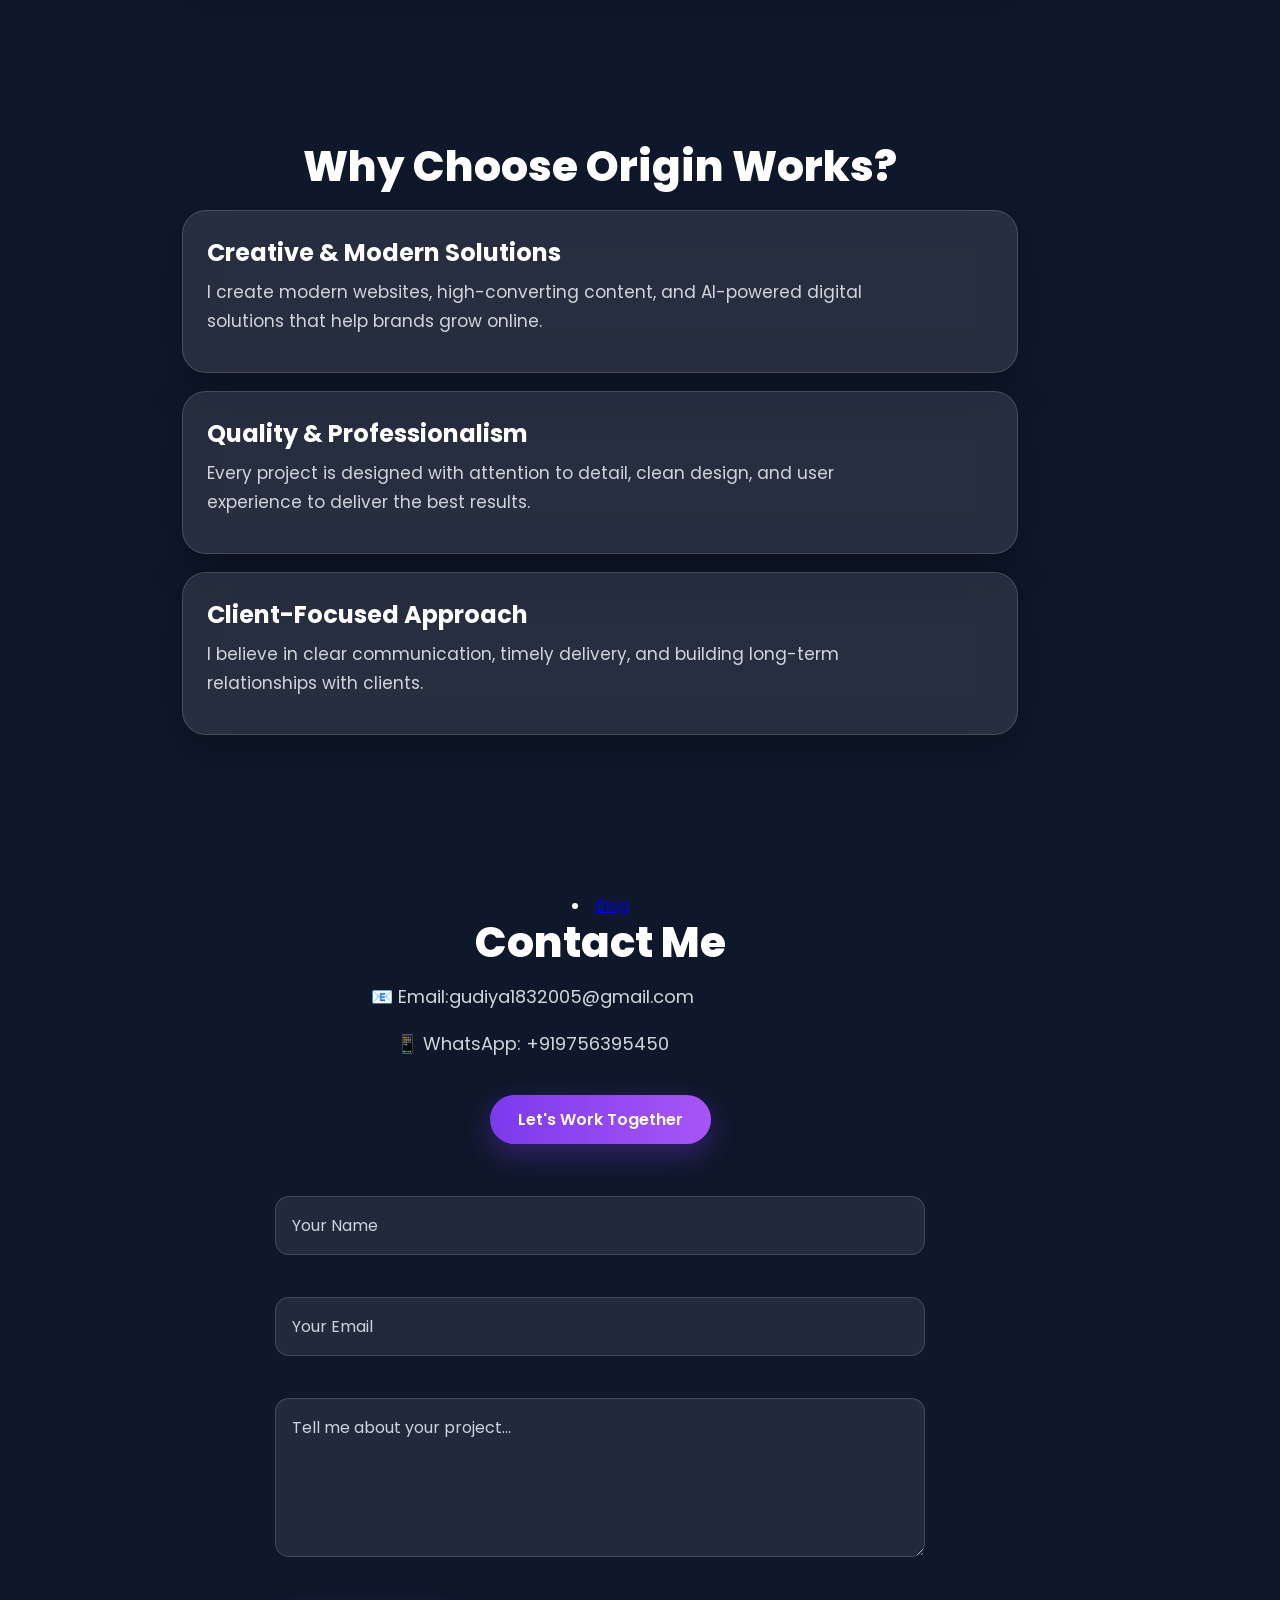
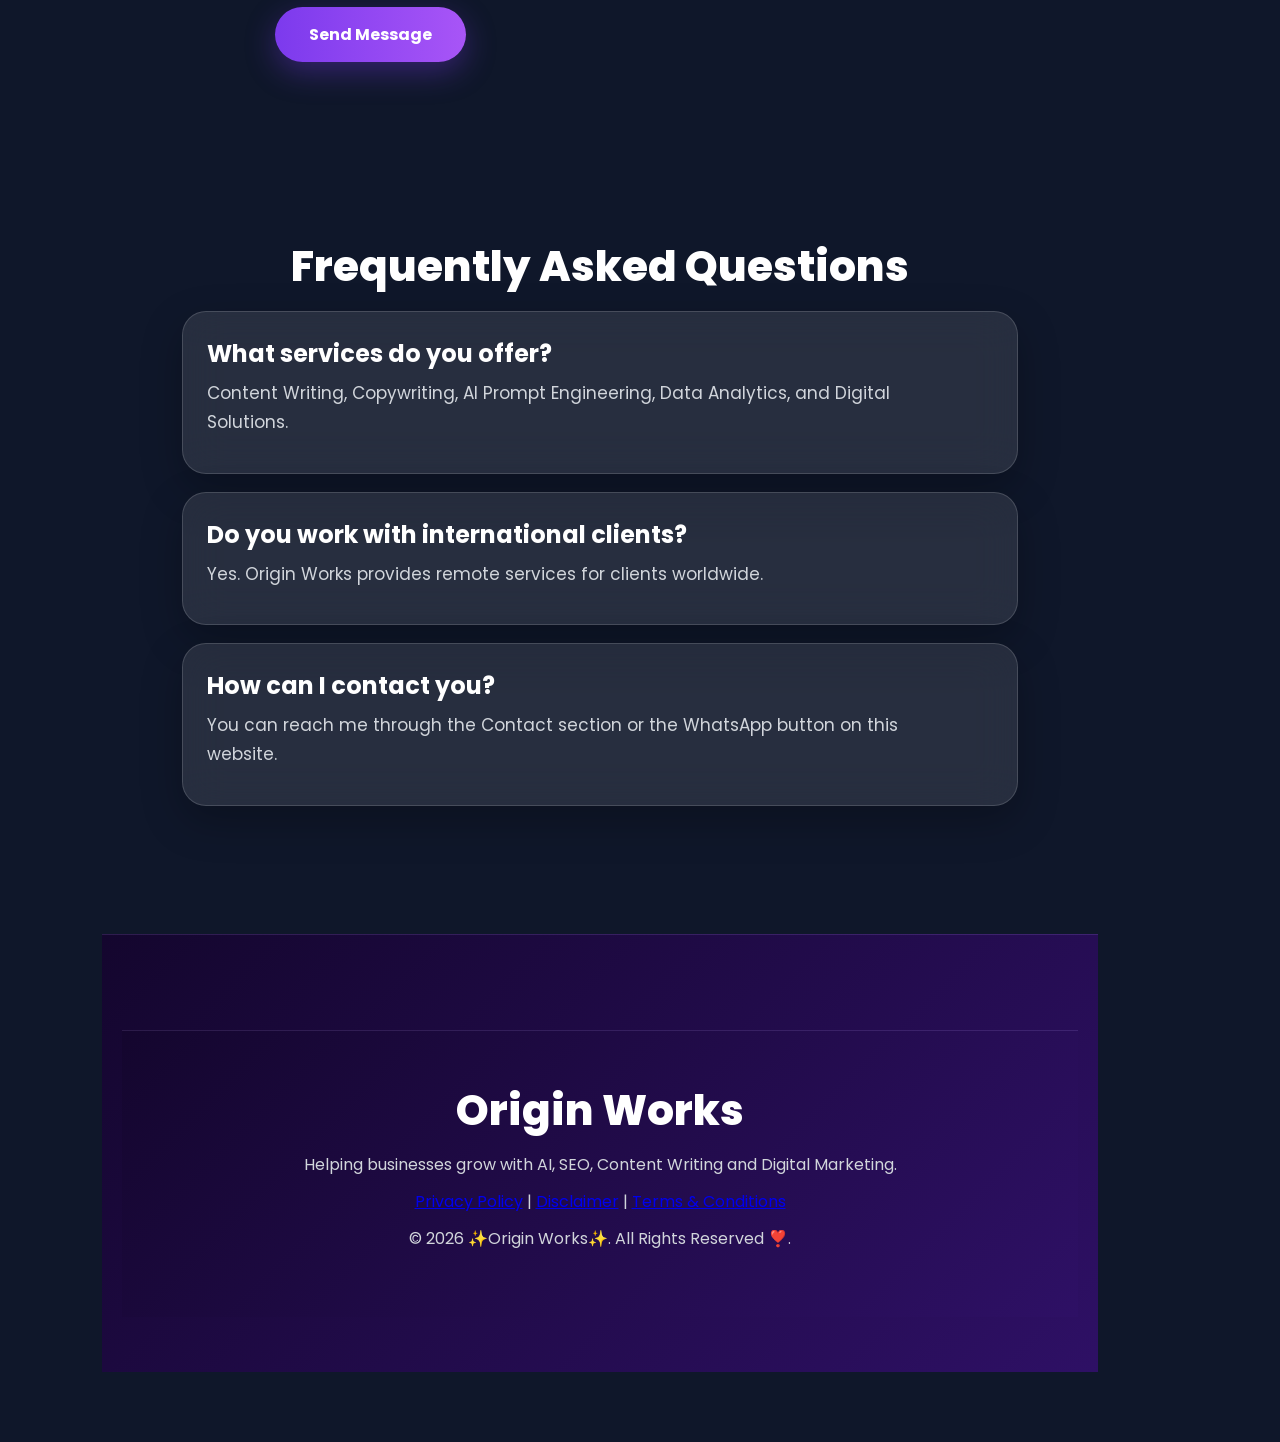
==== commit f87e4d6c: "Update index.html" ====
--- a/index.html
+++ b/index.html
@@ -30,7 +30,8 @@
 
 <div class="hero-container">
 <div class="hero-image">
-  <img src="images/aihero.png" alt
+  <img src="images/aihero.png" alt="AI Technology Illustration">
+  
 </div>
 <div class="hero-left">
 
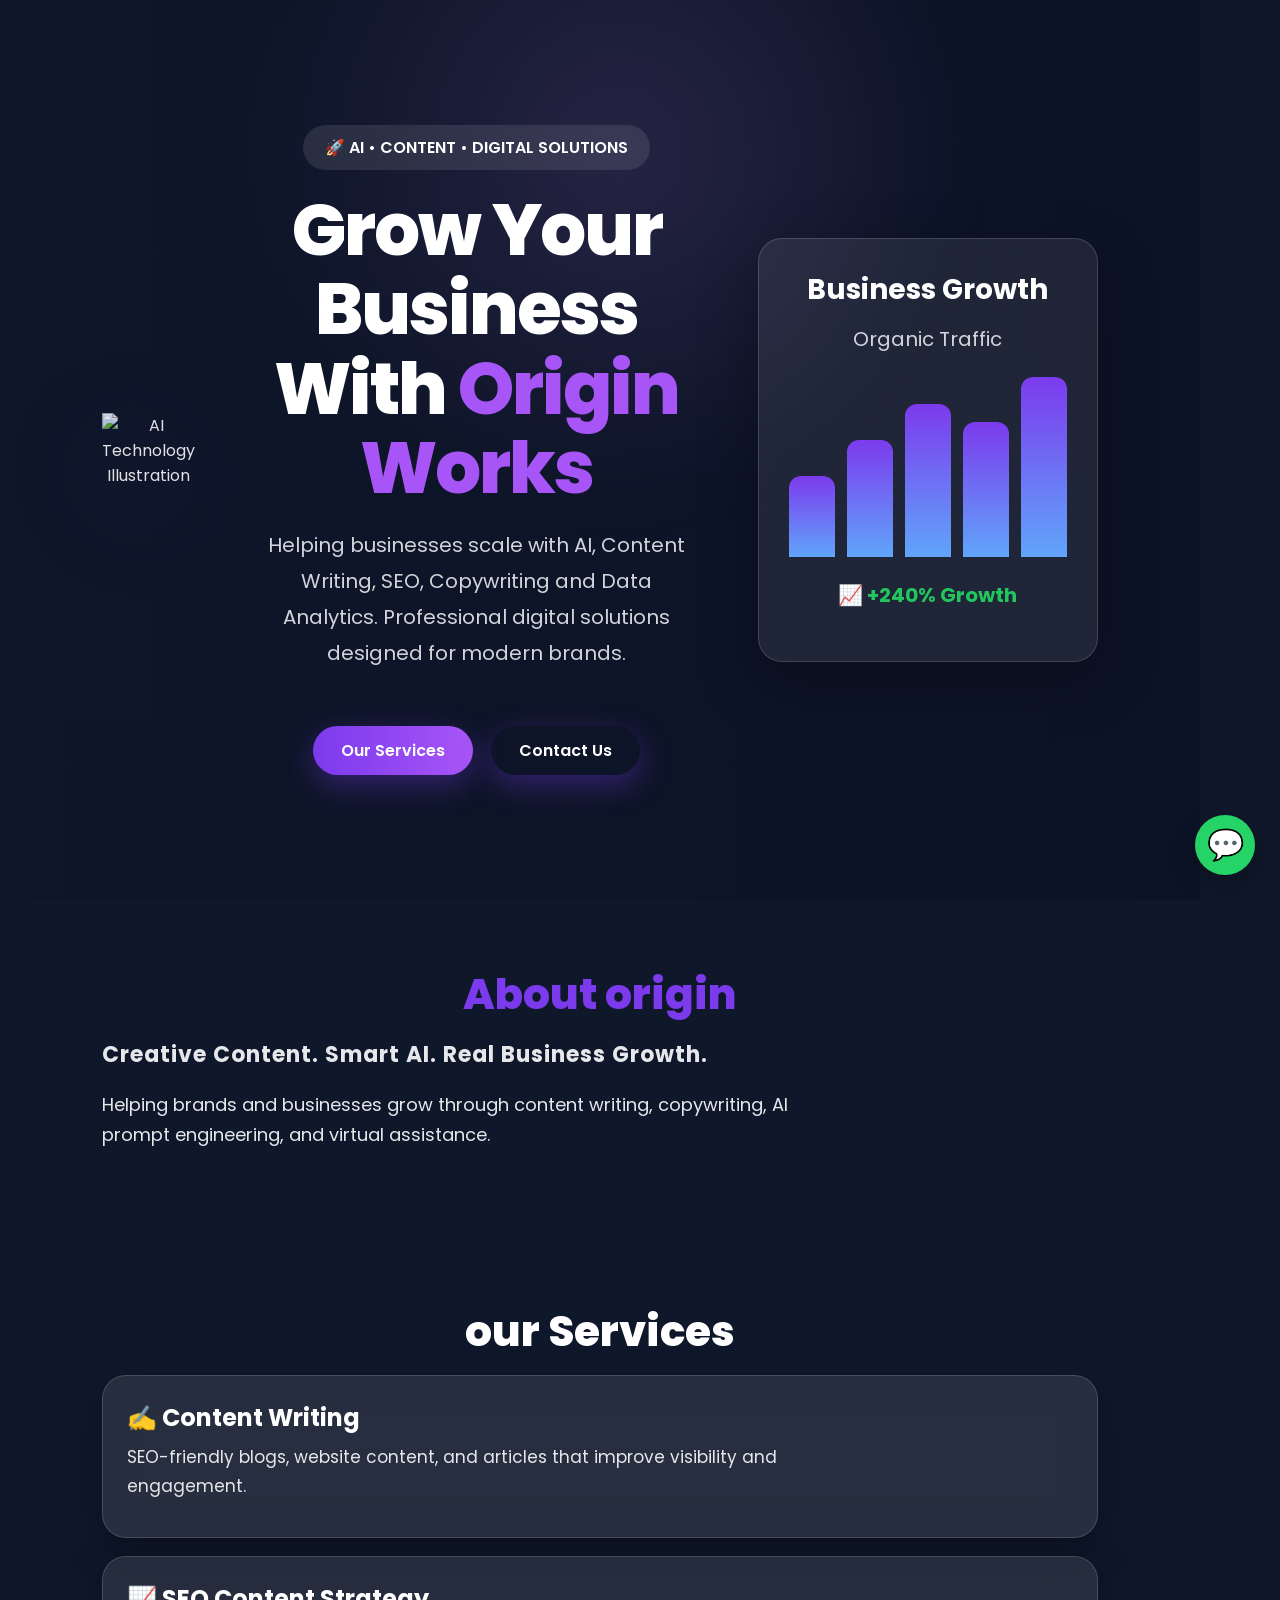
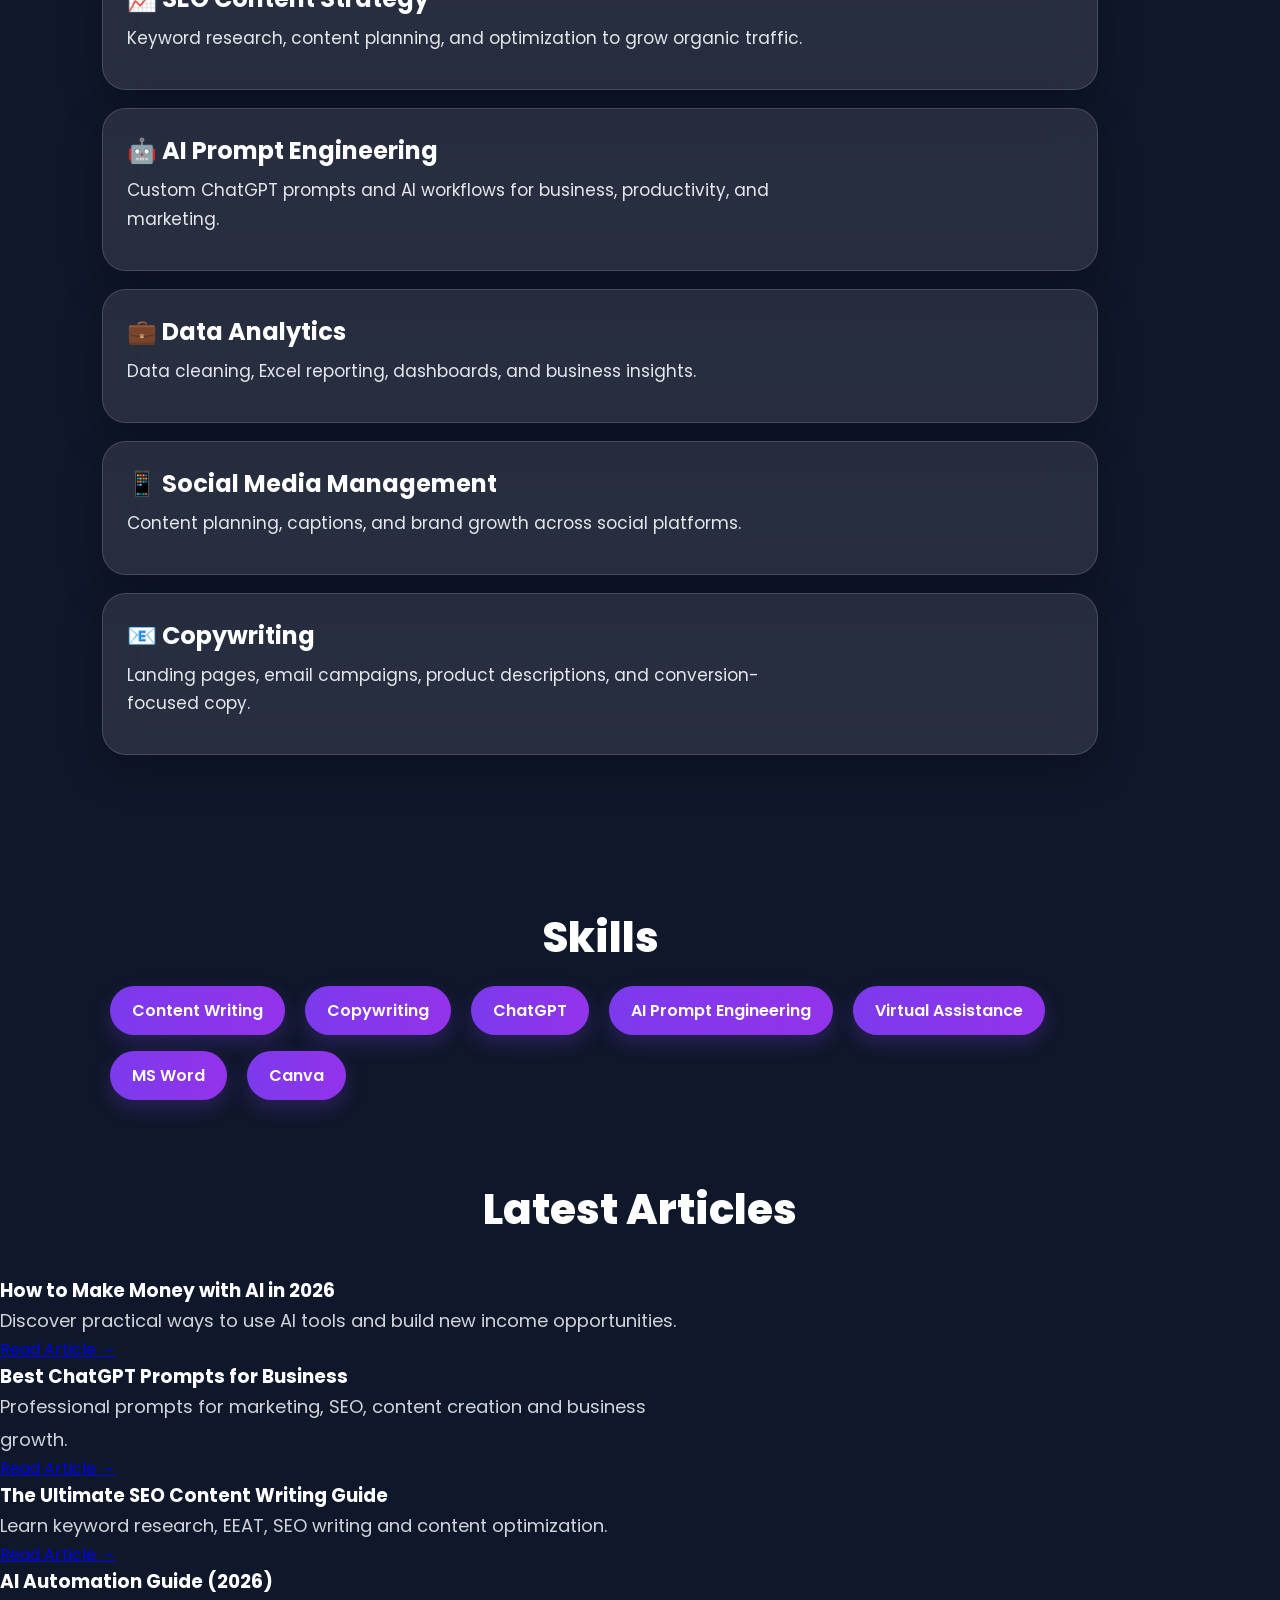
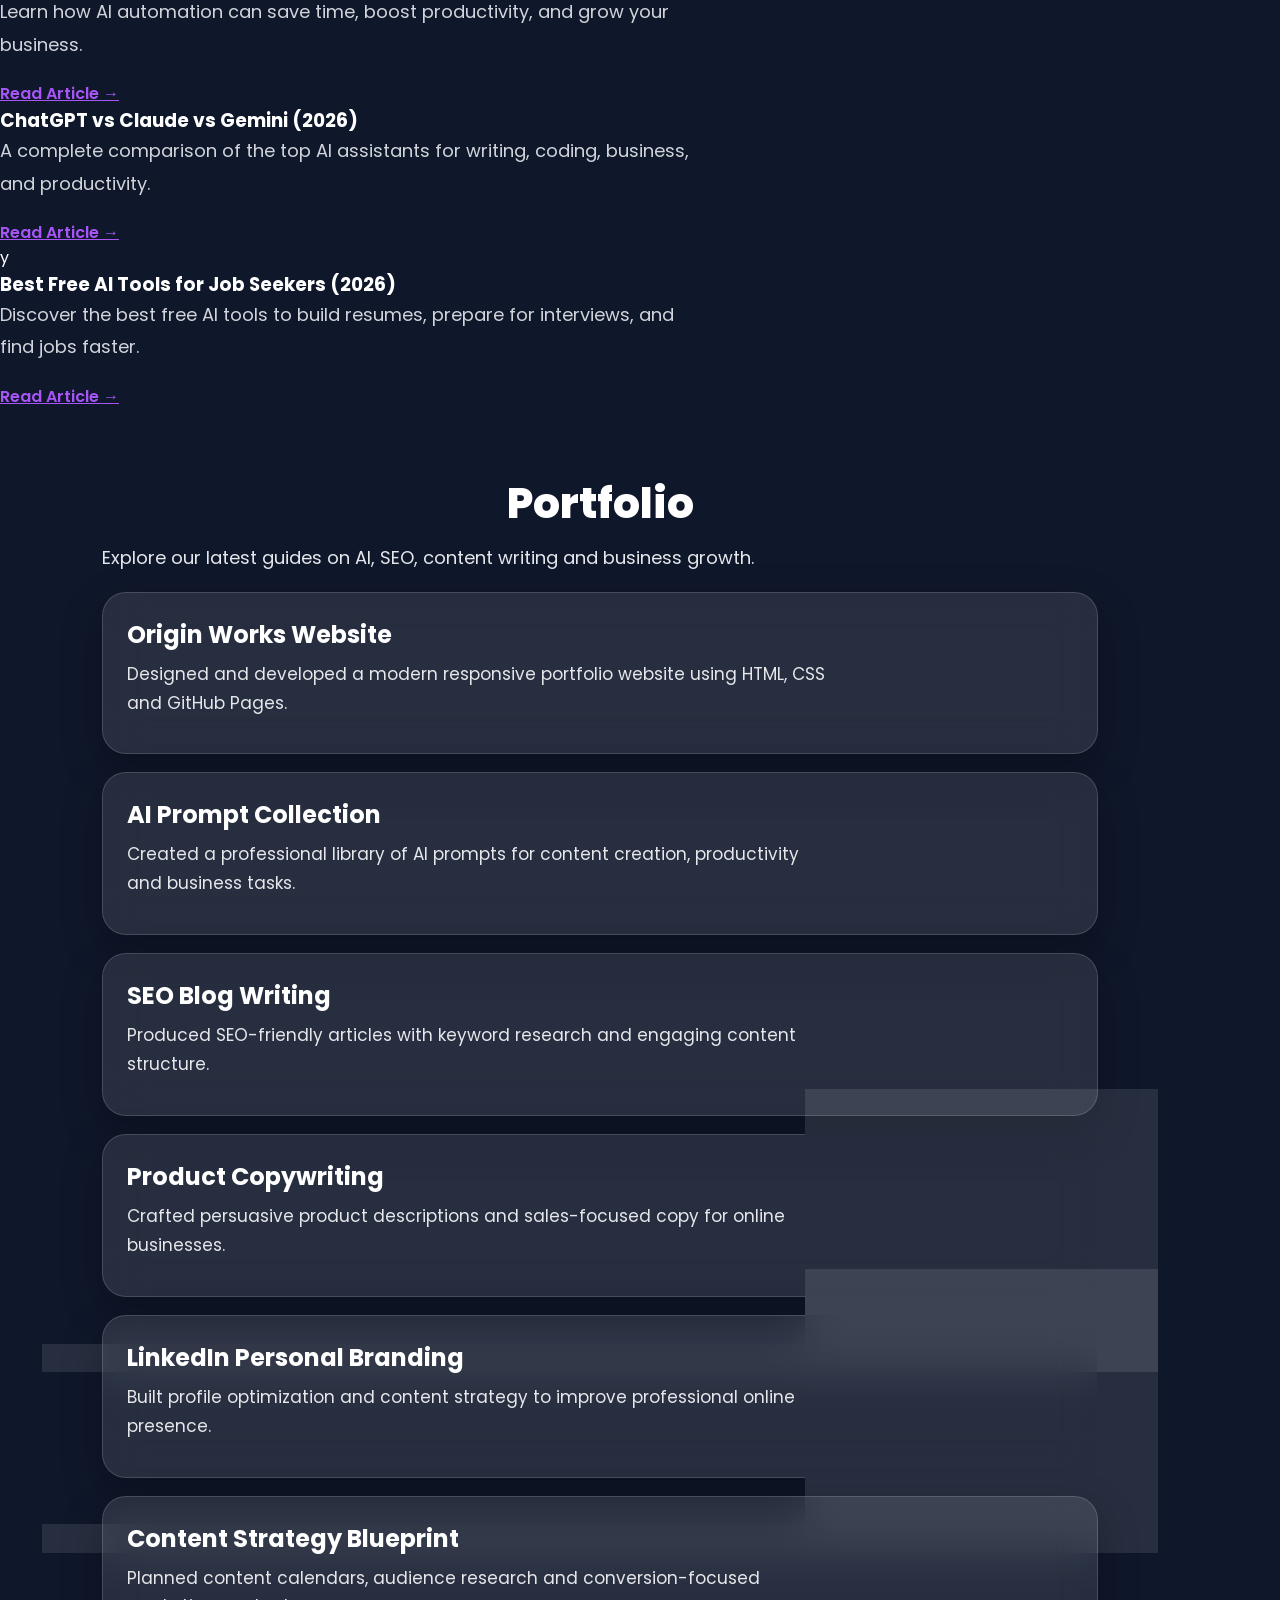
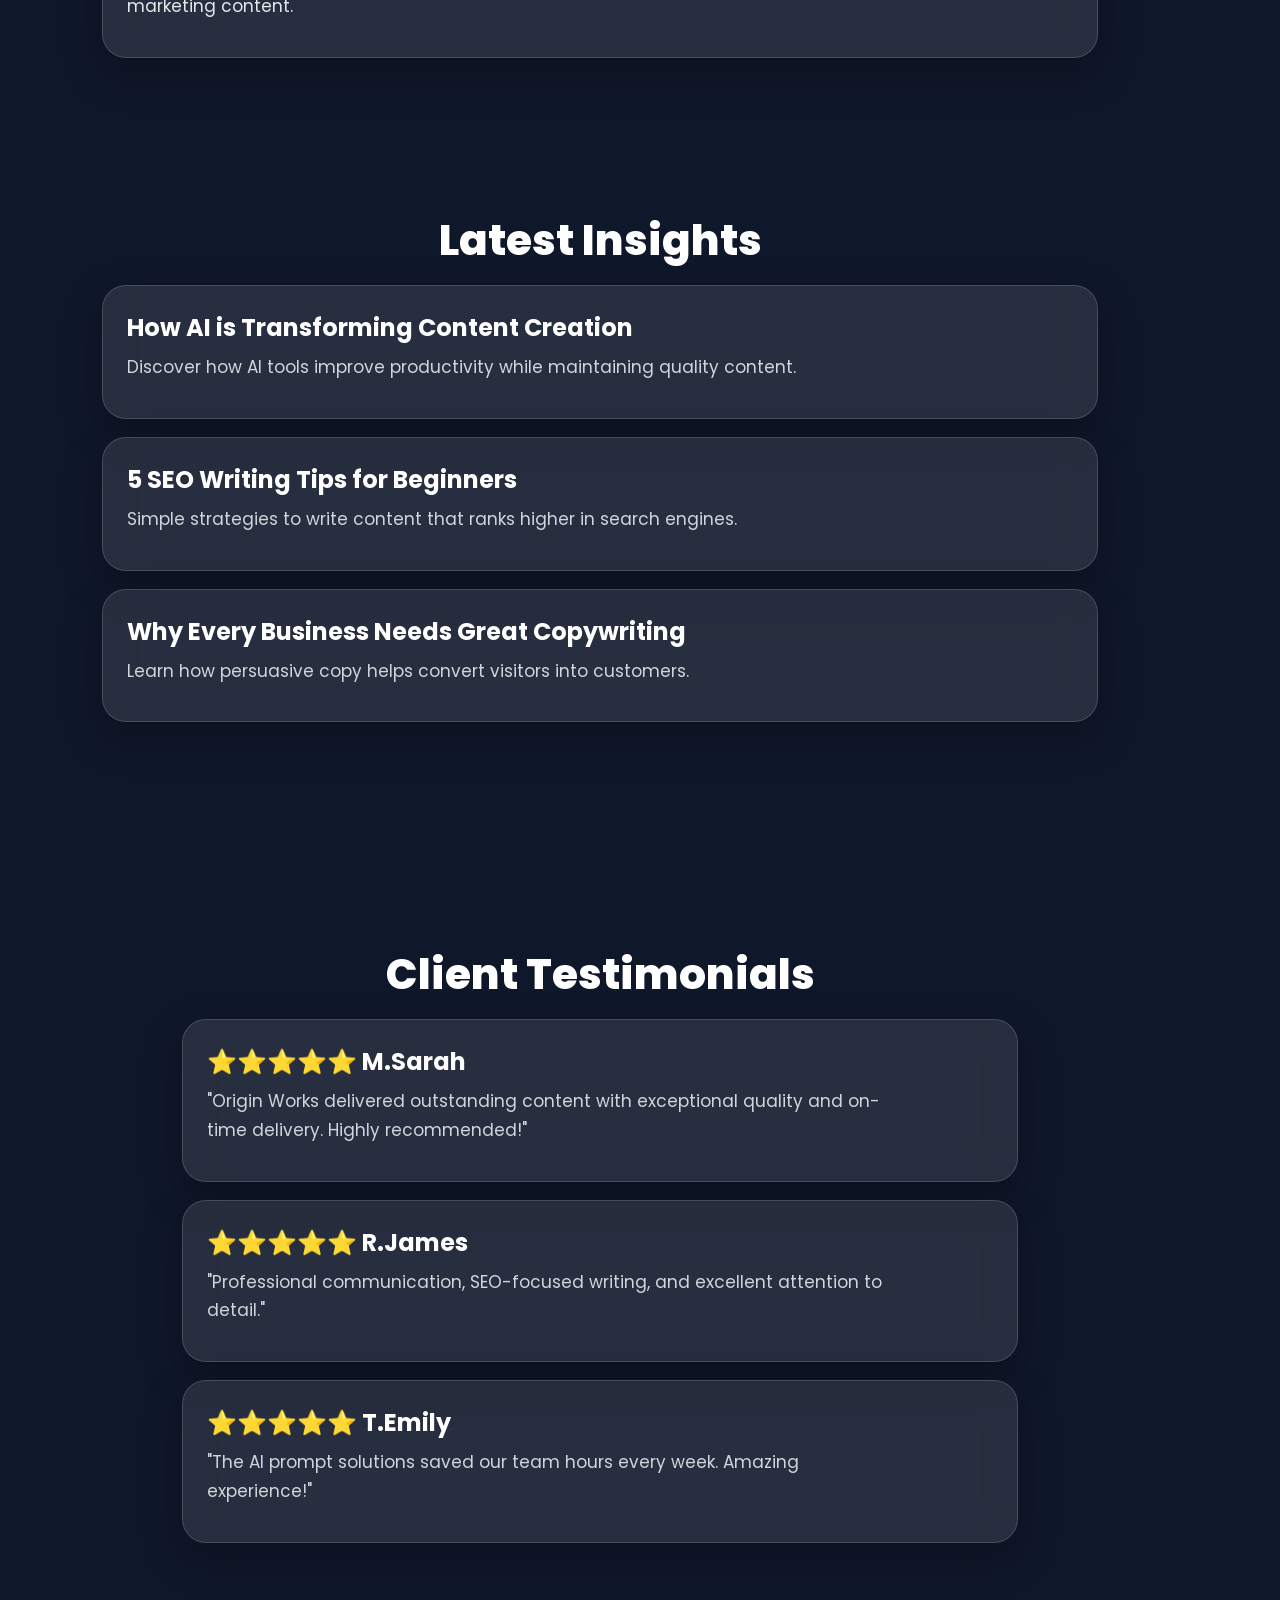
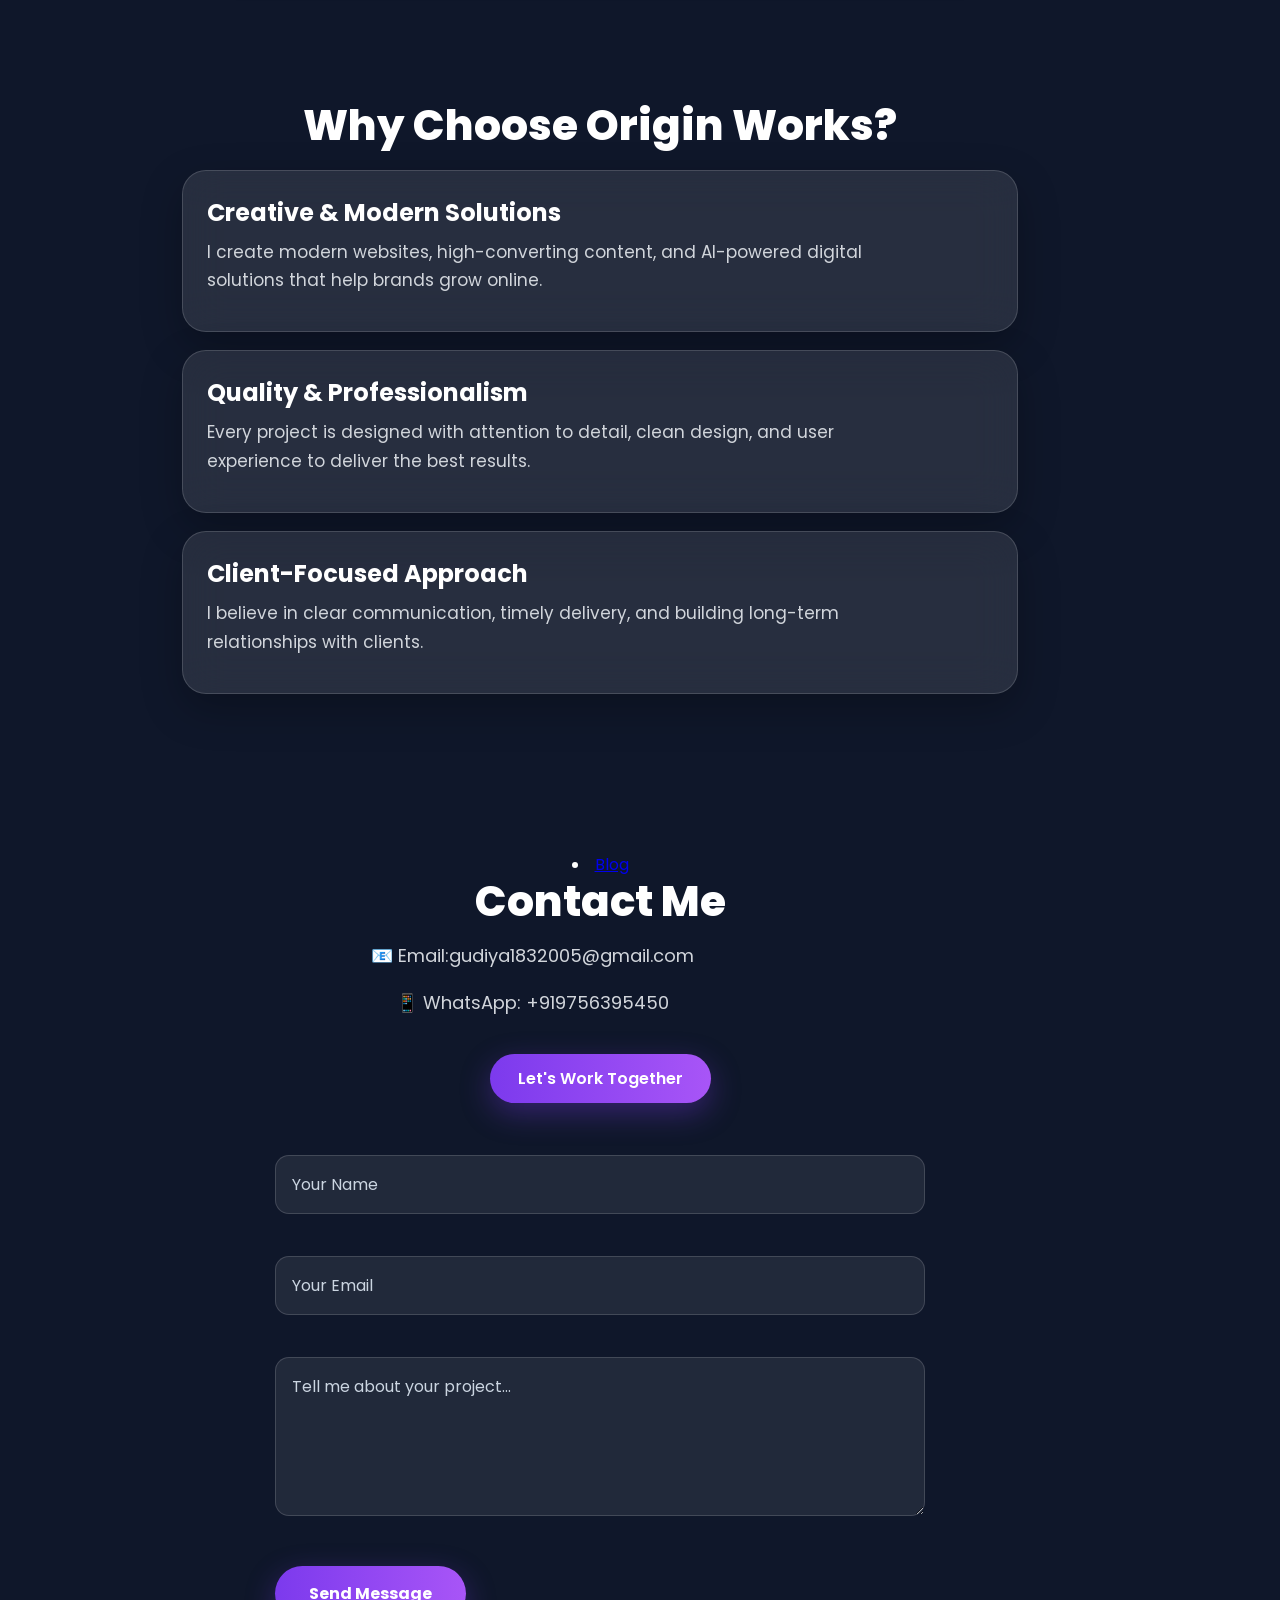
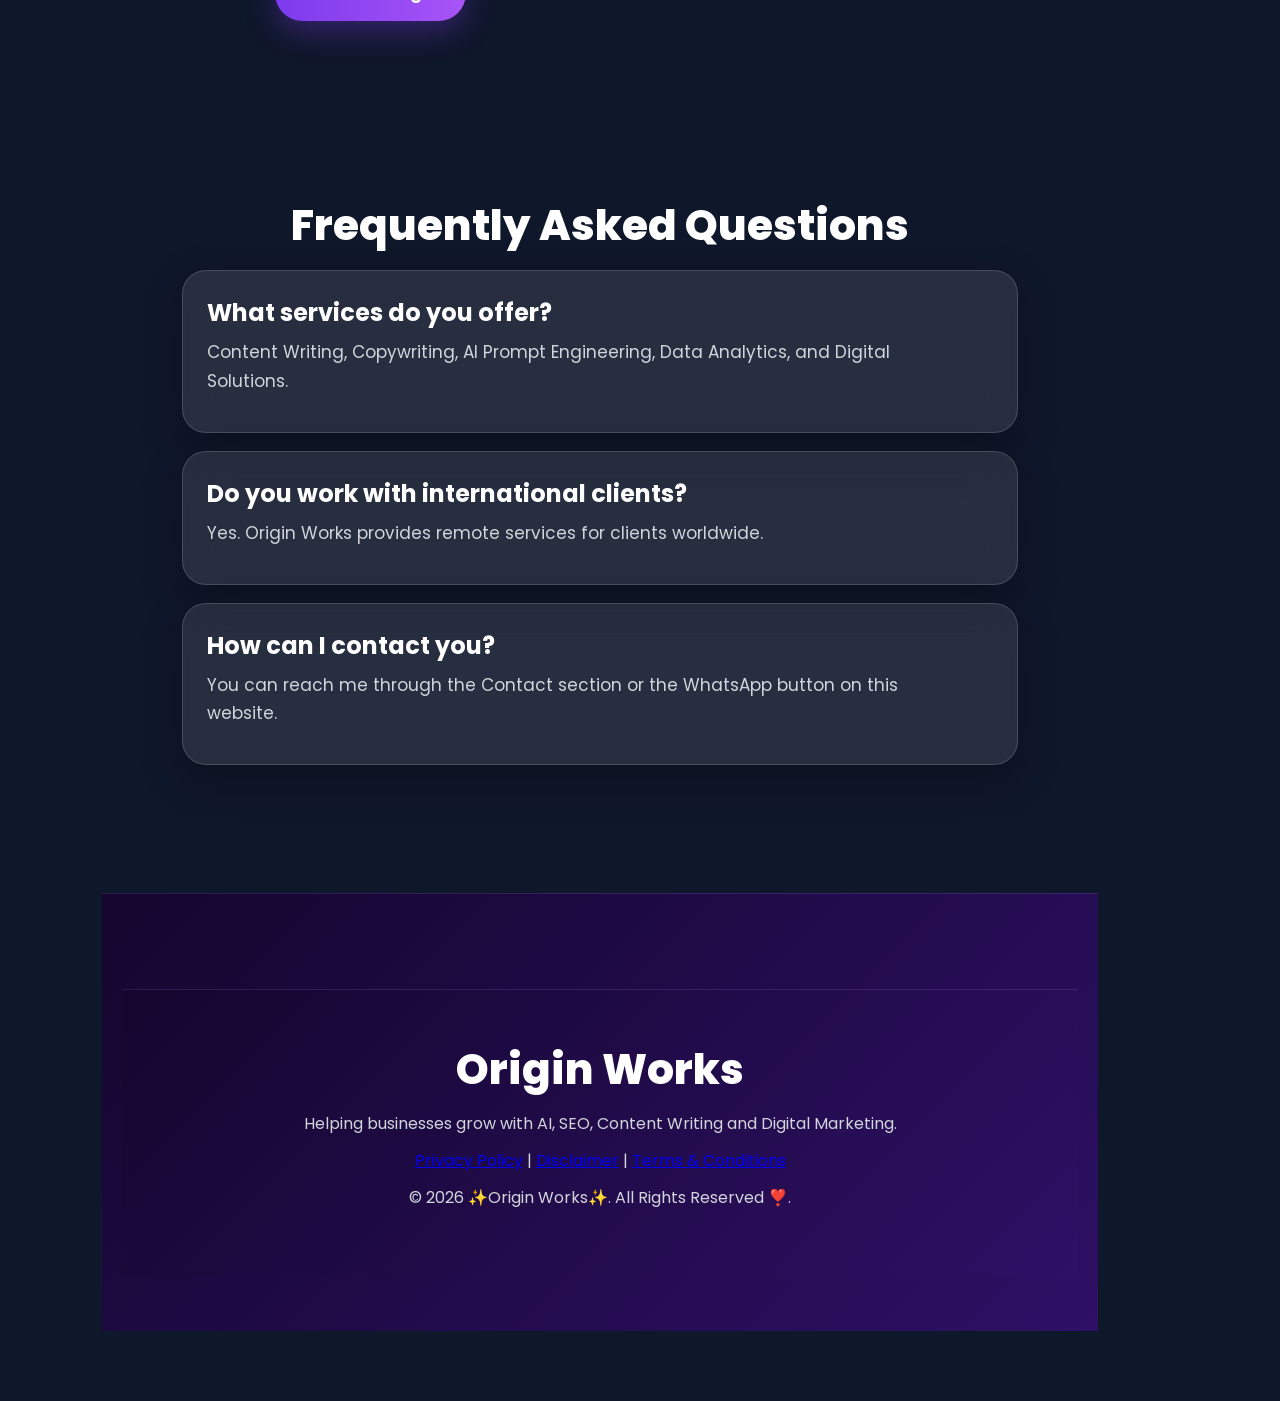
==== commit 955a0e87: "Update index.html" ====
--- a/index.html
+++ b/index.html
@@ -33,7 +33,7 @@
   <img src="images/aihero.png" alt="AI Technology Illustration">
   
 </div>
-<div class="hero-left">
+<div class="hero-middle">
 
 <span class="hero-tag">
 🚀 AI • CONTENT • DIGITAL SOLUTIONS
@@ -165,8 +165,6 @@
   <h2>Portfolio</h2>
 <p>Explore our latest guides on AI, SEO, content writing and business growth.</p>
 <div class="portfolio-box">
-
-<p>Explore our latest guides on AI, SEO, content writing and business growth.</p>
 <h3>Origin Works Website</h3>
 <p>Designed and developed a modern responsive portfolio website using HTML, CSS and GitHub Pages.</p>
 </div>
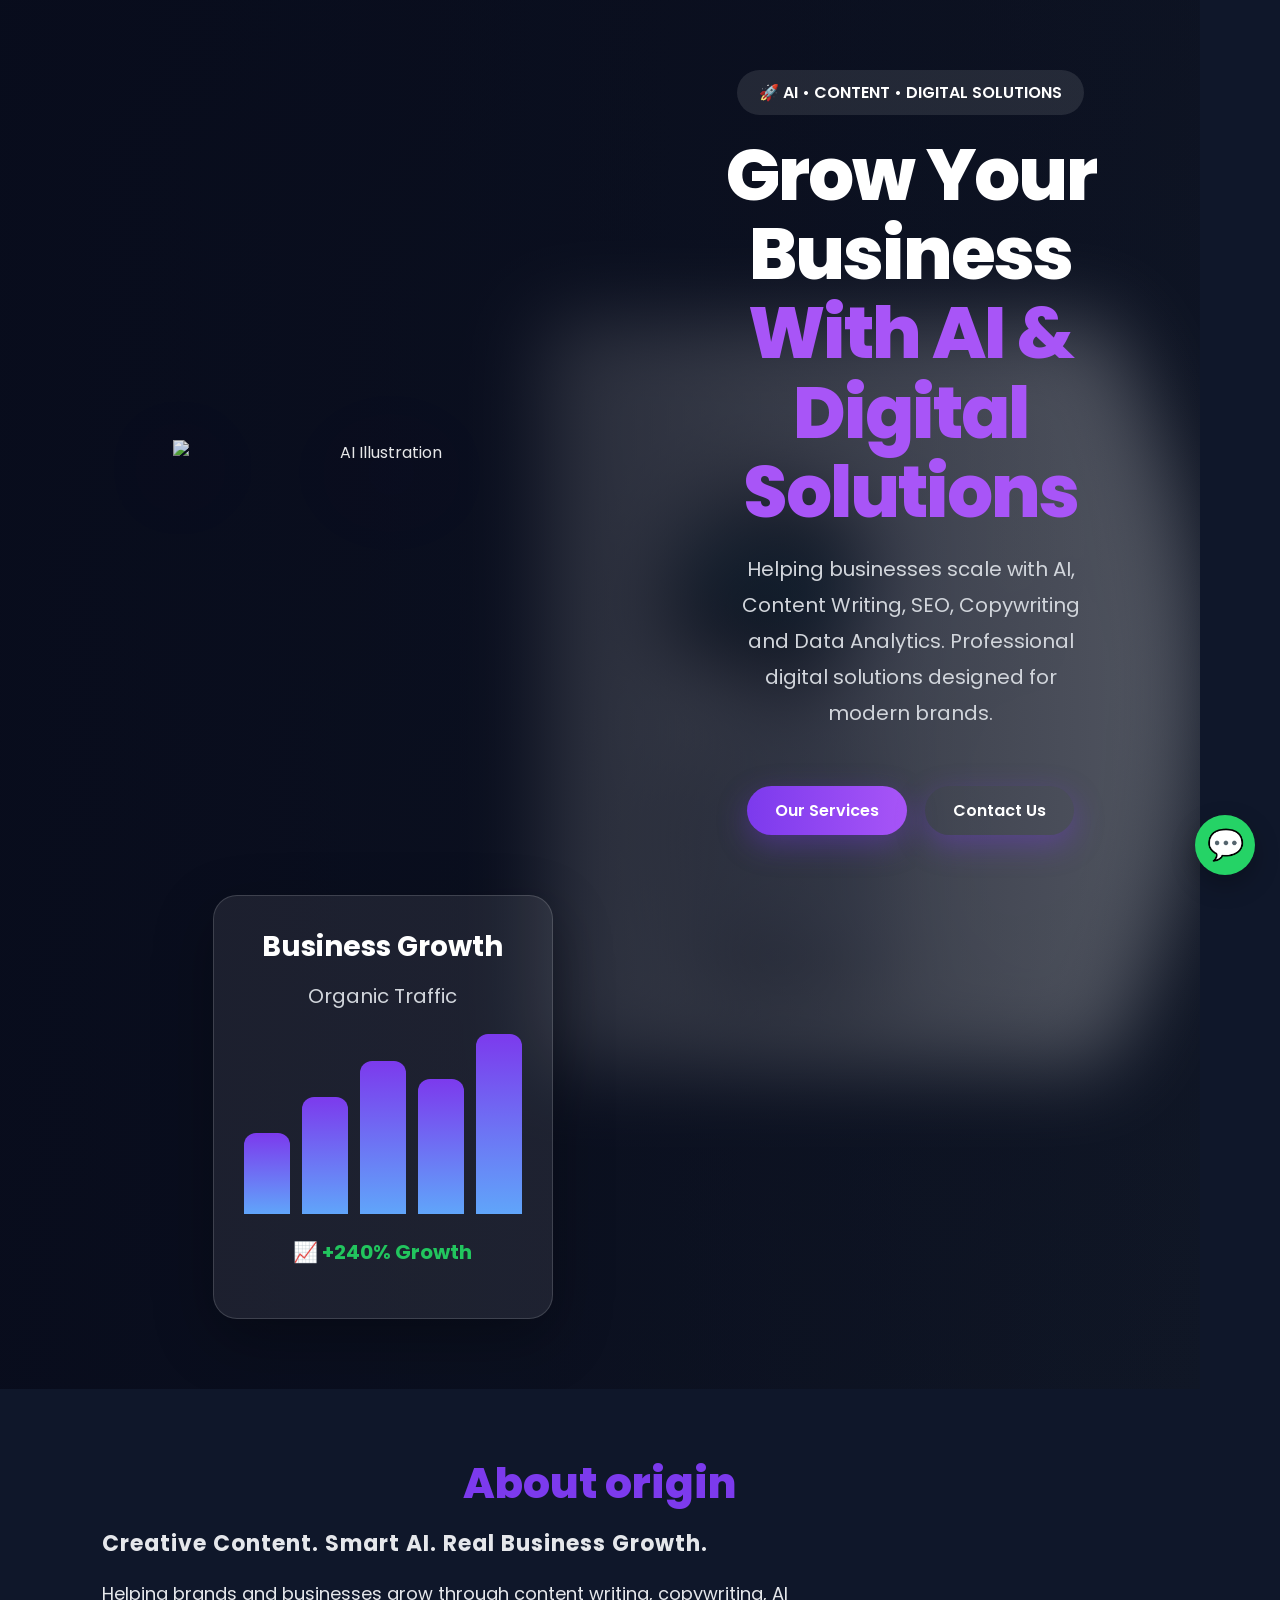
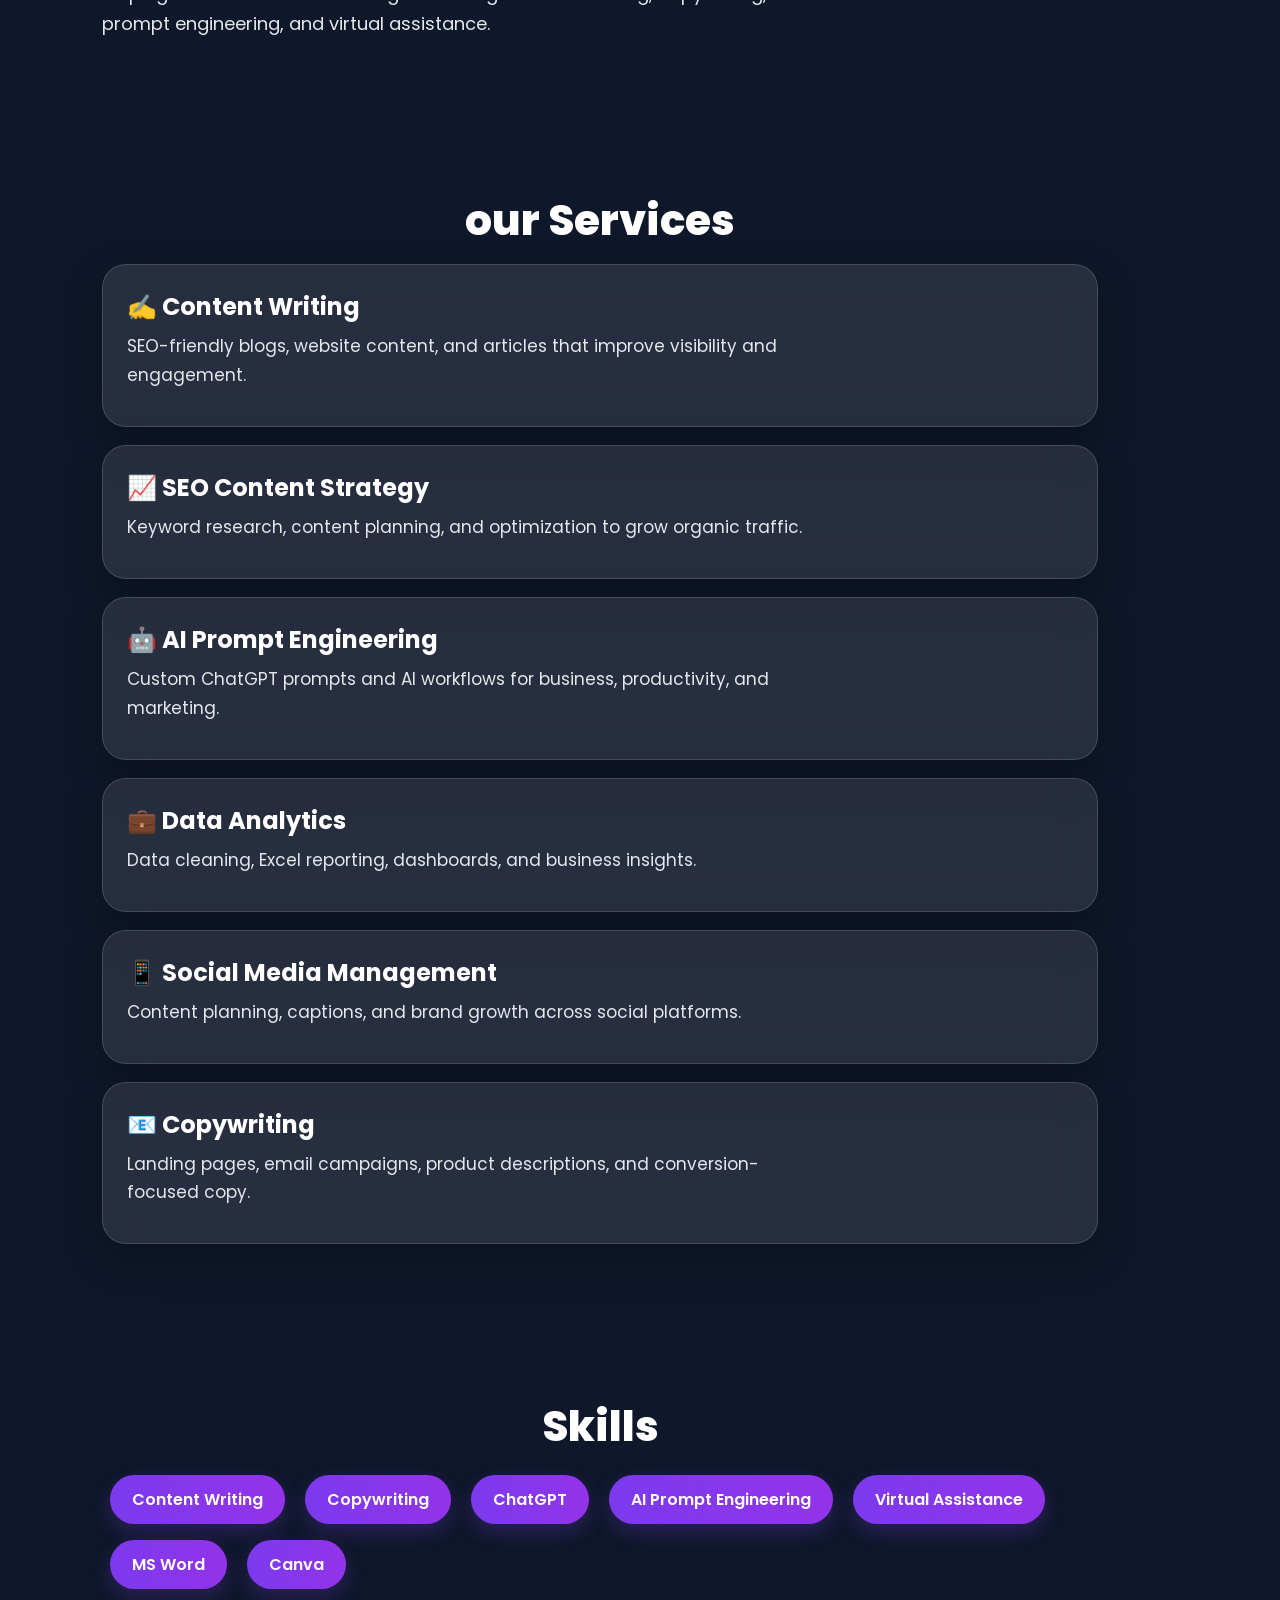
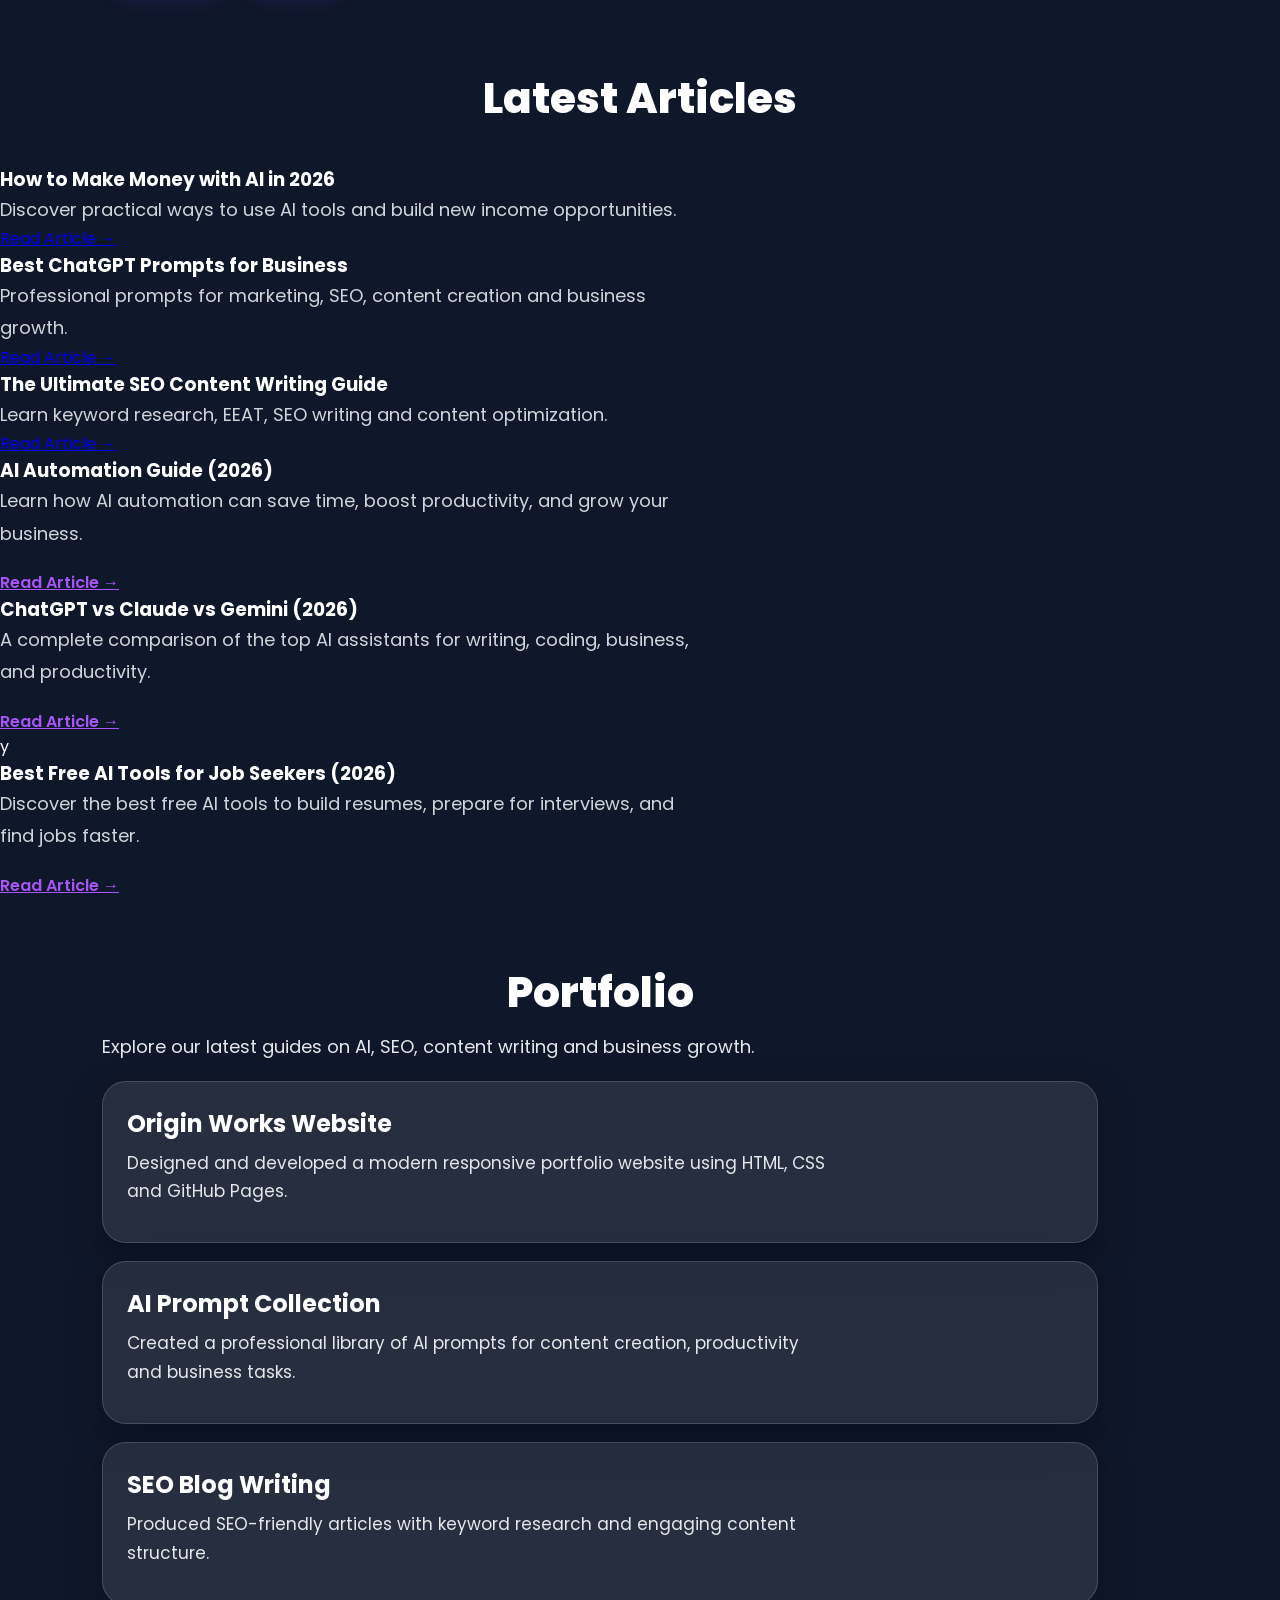
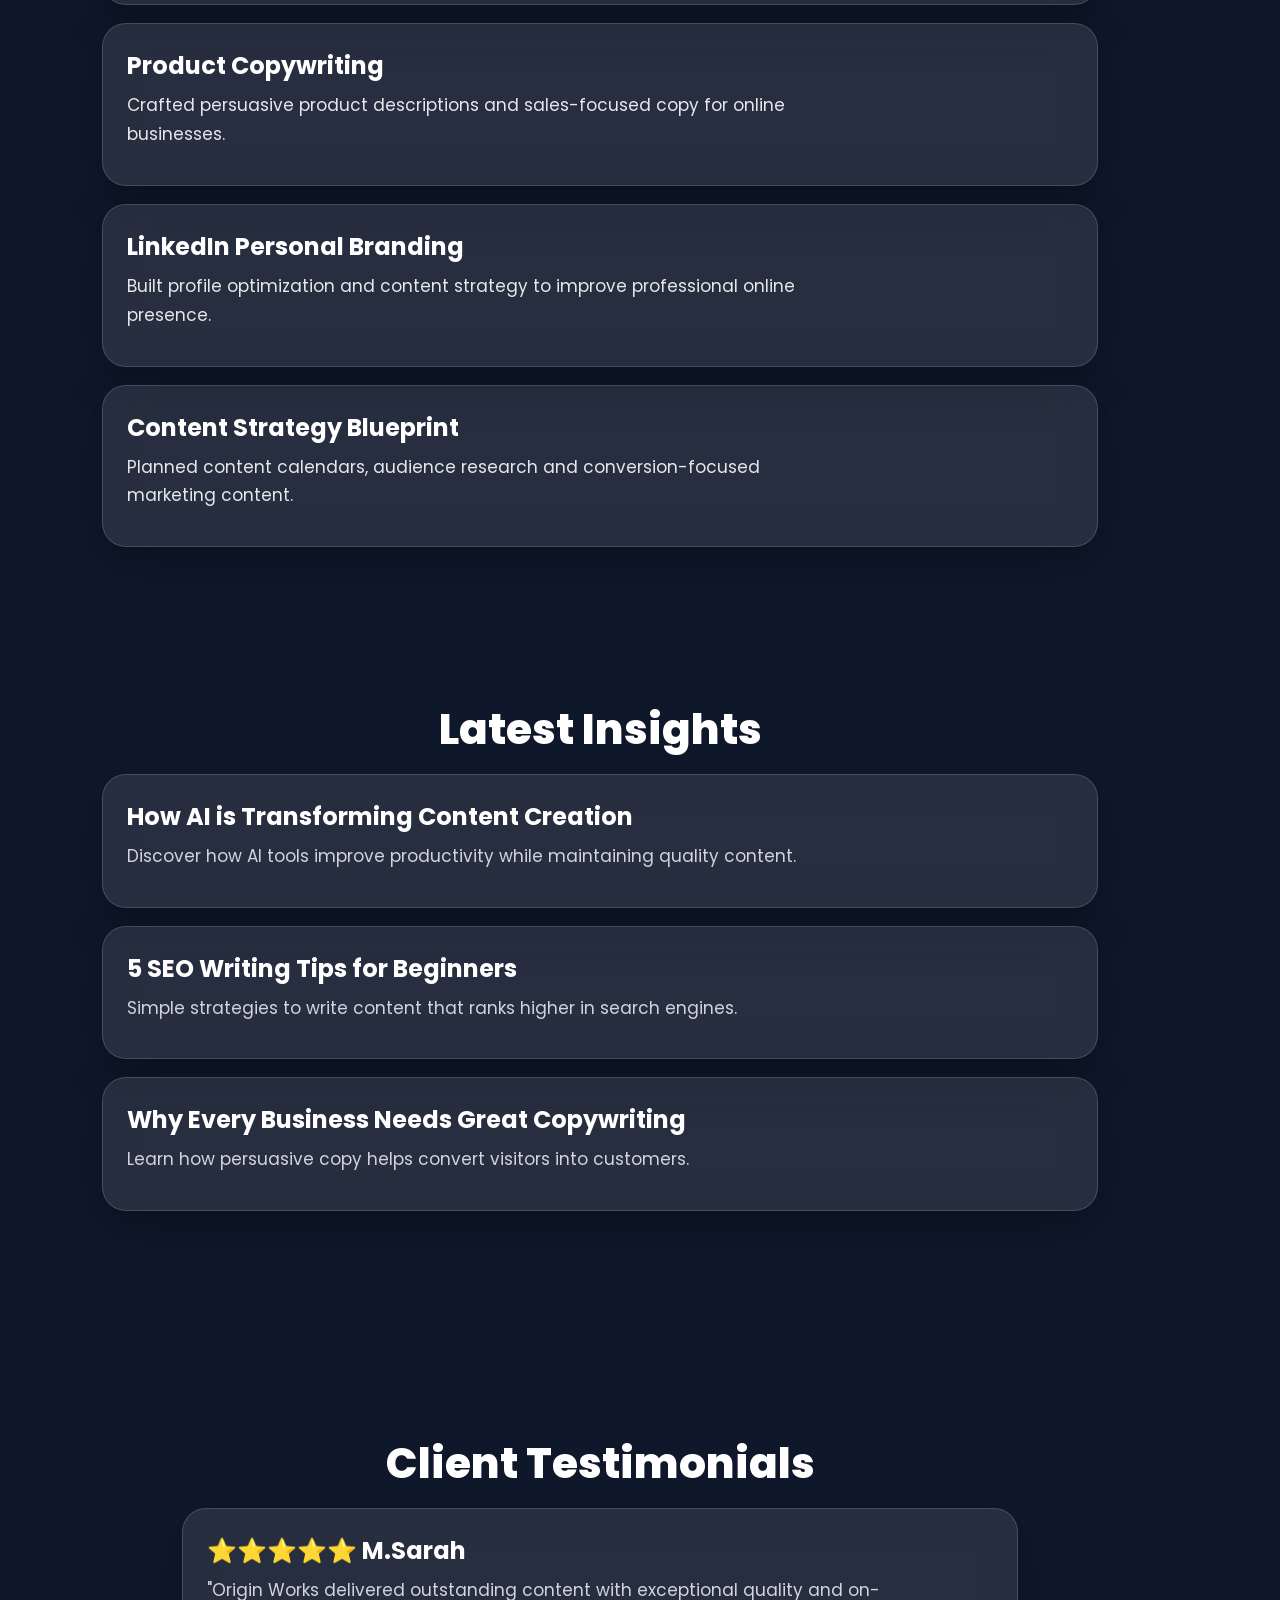
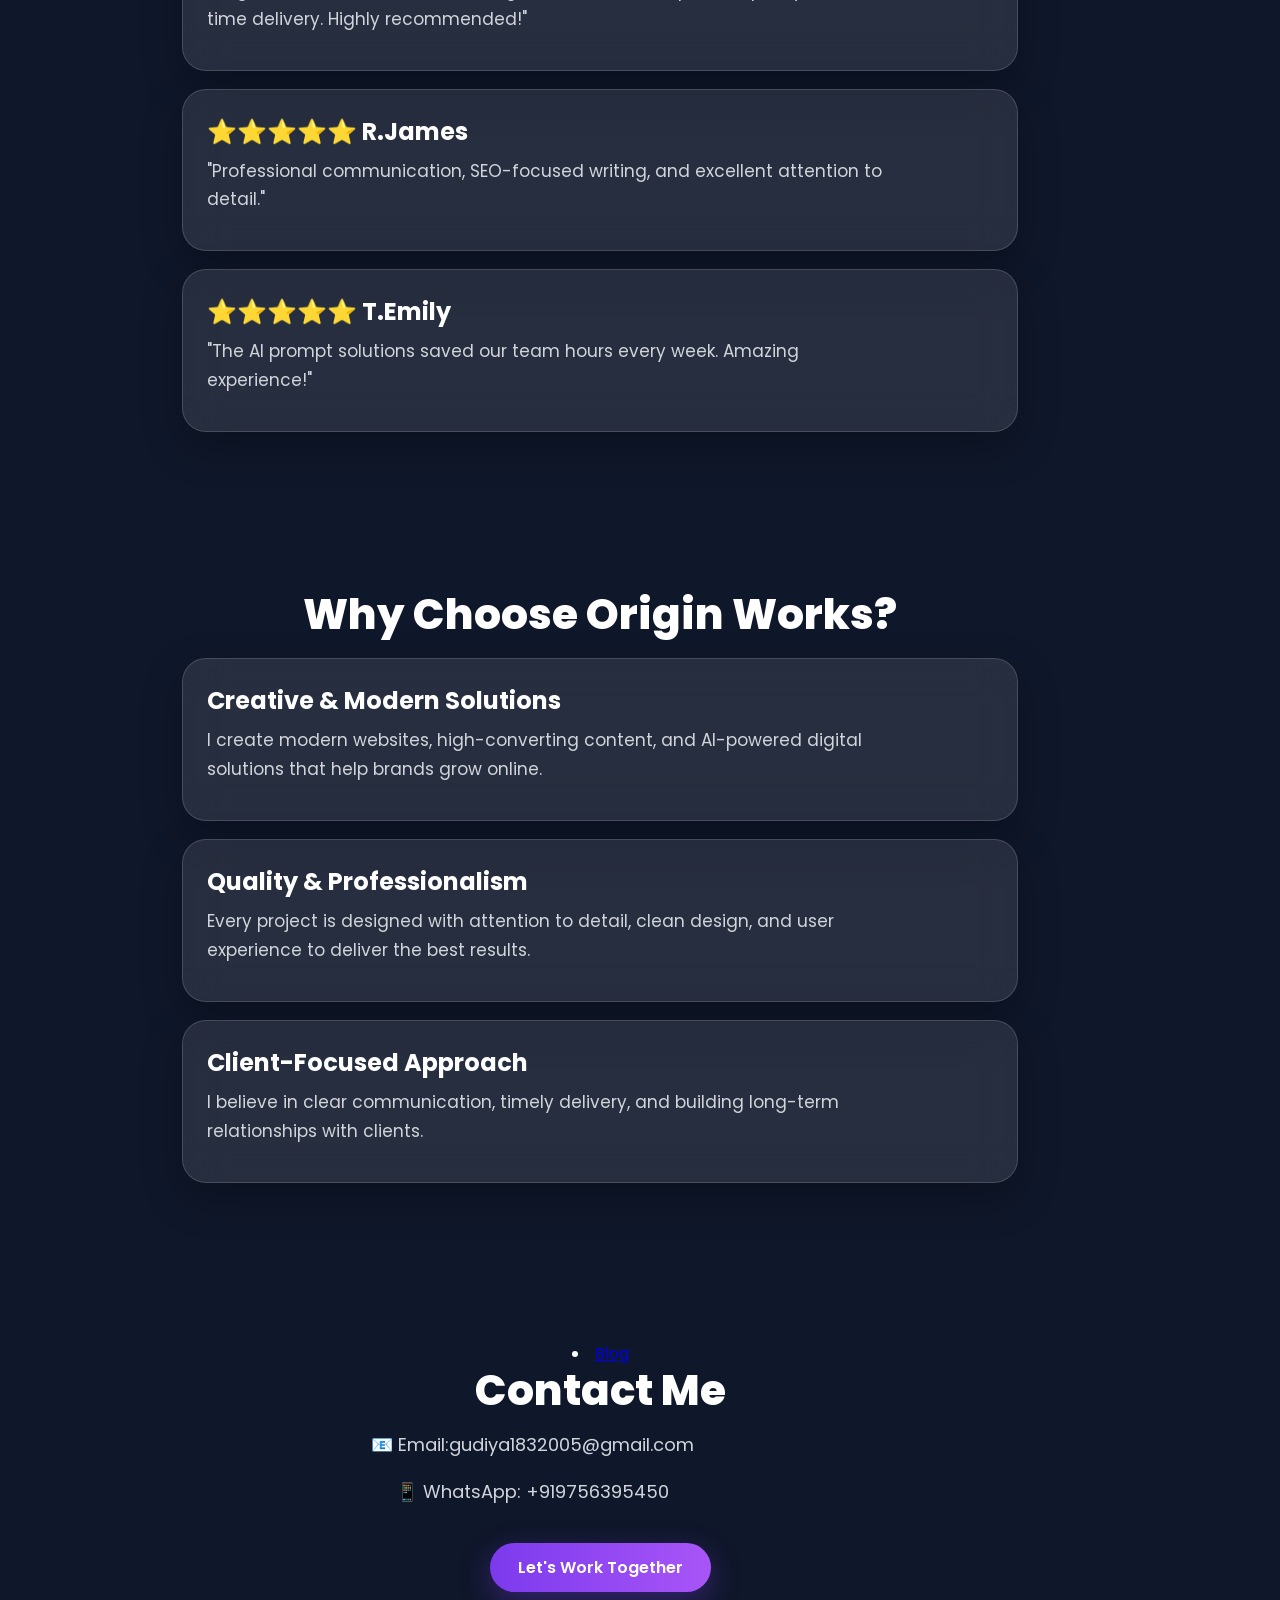
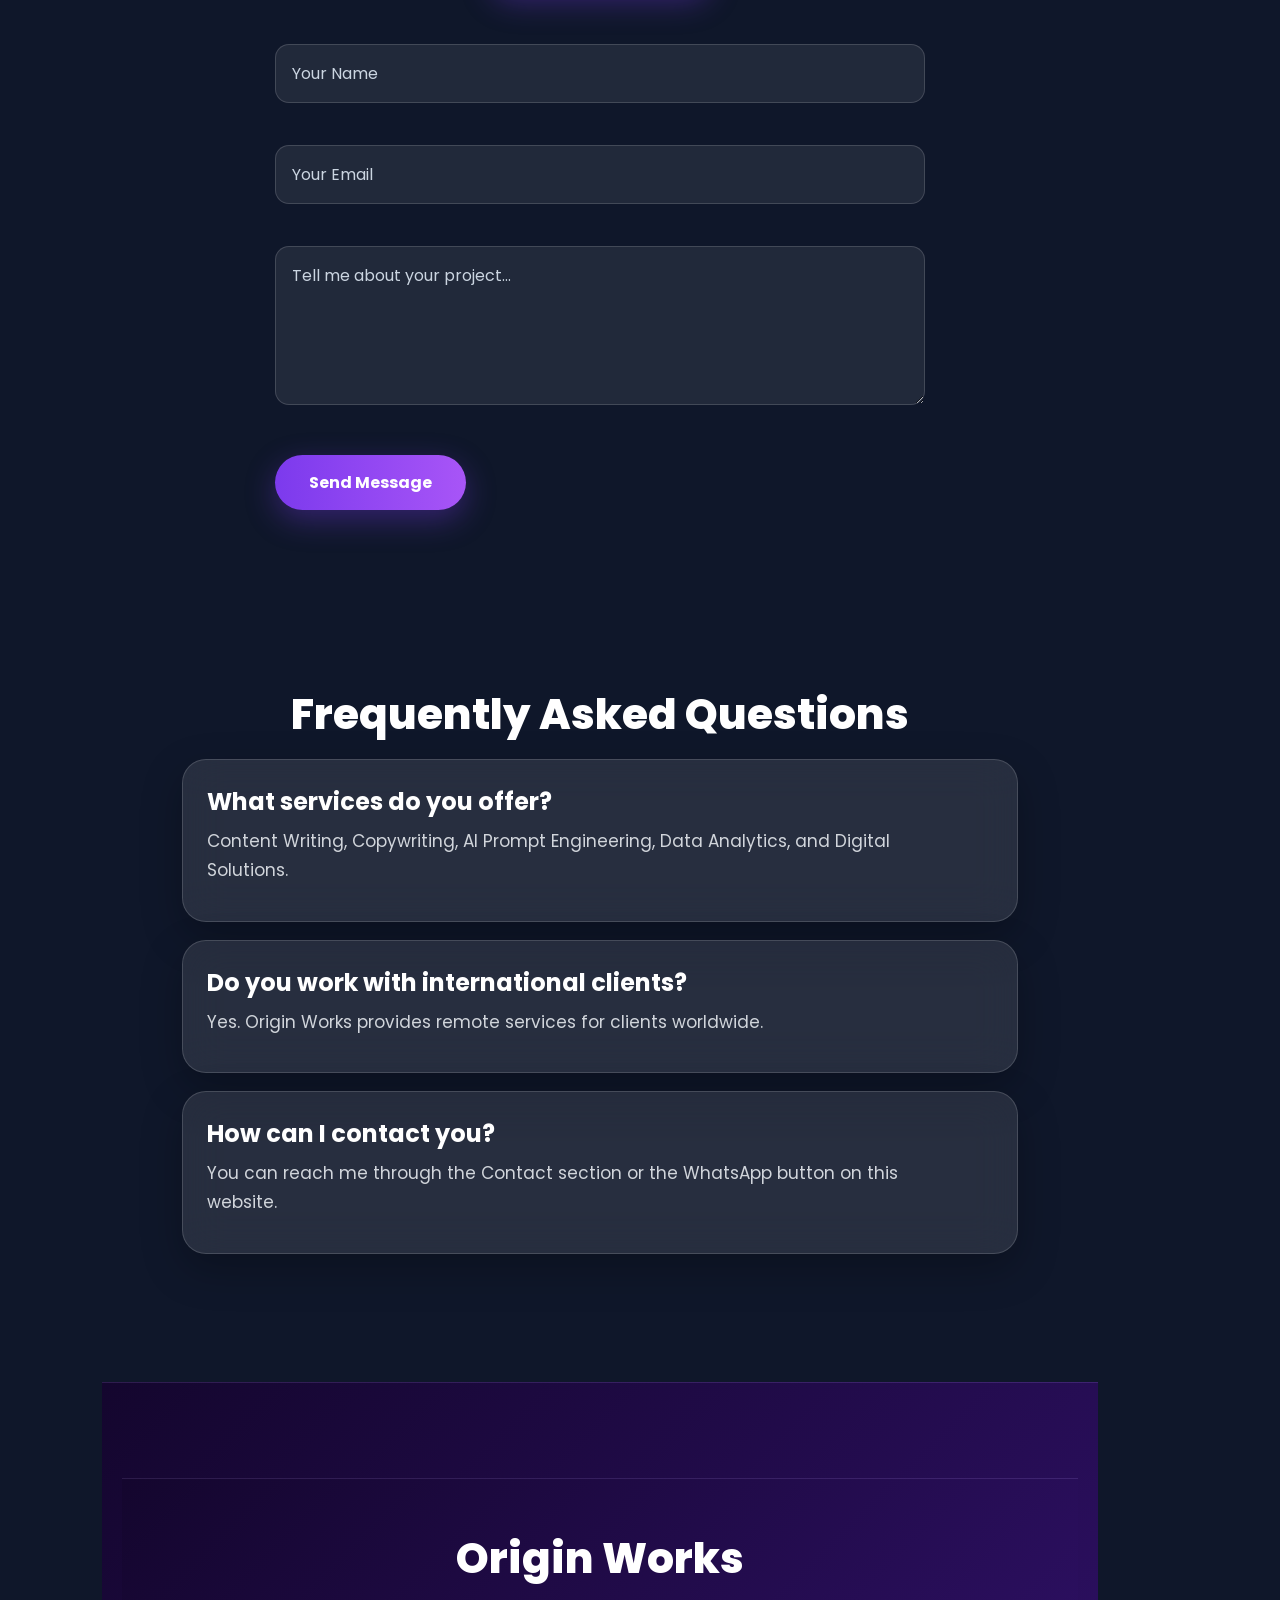
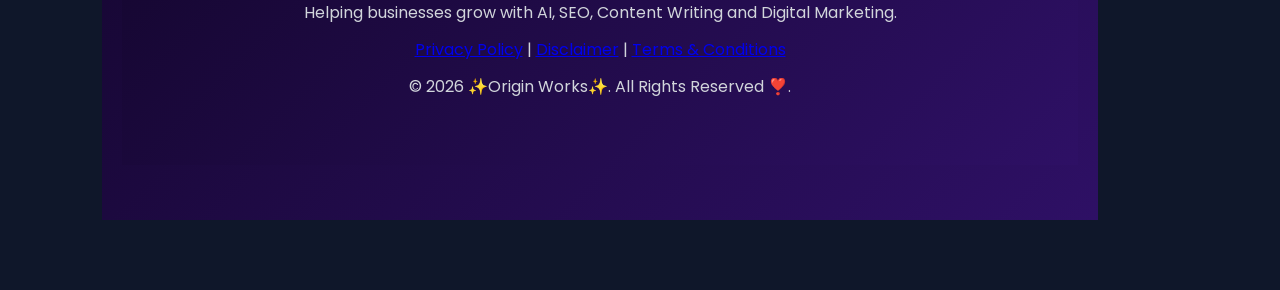
==== commit 43d68c24: "Update index.html" ====
--- a/index.html
+++ b/index.html
@@ -30,7 +30,7 @@
 
 <div class="hero-container">
 <div class="hero-image">
-  <img src="images/aihero.png" alt="AI Technology Illustration">
+  <img id="hero-ai" src="images/aihero.png" alt="AI Illustration">
   
 </div>
 <div class="hero-middle">
@@ -41,7 +41,7 @@
 
 <h1>
 Grow Your Business
-With <span>Origin Works</span>
+<span>With AI & Digital Solutions</span>
 </h1>
 
 <p>
--- a/style.css
+++ b/style.css
@@ -1408,45 +1408,127 @@
 }
 
   }
+.hero-image{
+display:flex;
+justify-content:center;
+align-items:center;
+}
+
+.hero-image img{
+width:100%;
+max-width:420px;
+opacity:.9;
+filter:drop-shadow(0 20px 50px rgba(124,58,237,.35));
+}
+
+@media(max-width:900px){
+
 .hero-container{
-    display:flex;
-    align-items:center;
-    justify-content:space-between;
-    gap:60px;
-    max-width:1200px;
-    margin:auto;
-    position:relative;
-    z-index:2;
-}
-
-.hero-content{
-    flex:1;
+grid-template-columns:1fr;
+gap:35px;
+text-align:center;
+}
+
+.hero-left{
+order:1;
+}
+
+.hero-right{
+order:2;
 }
 
 .hero-image{
-    flex:1;
-    display:flex;
-    justify-content:center;
+display:none;
+}
+
+.hero h1{
+font-size:48px;
+line-height:1.15;
+word-break:normal;
+}
+
+.hero p{
+font-size:18px;
+}
+
+.hero-card{
+max-width:330px;
+margin:auto;
+}
+
+}
+/* Hero Background Override */
+.hero{
+background:
+linear-gradient(rgba(8,12,28,.85), rgba(8,12,28,.90)),
+url("images/hero-bg.png");
+background-size:cover;
+background-position:right center;
+background-repeat:no-repeat;
+background-attachment:fixed;
+    }
+.hero::before{
+content:"";
+position:absolute;
+top:0;
+right:0;
+width:100%;
+height:100%;
+background:url("images/hero-bg.png") no-repeat right center;
+background-size:55%;
+opacity:.32;
+z-index:1;
+pointer-events:none;
+}
+
+.hero-overlay{
+position:absolute;
+inset:0;
+background:linear-gradient(
+90deg,
+rgba(8,12,28,.92) 0%,
+rgba(8,12,28,.60) 45%,
+rgba(8,12,28,.10) 100%
+);
+z-index:2;
+}
+
+.hero-container{
+position:relative;
+z-index:3;
+}
+.hero{
+position:relative;
+min-height:100vh;
+display:flex;
+align-items:center;
+overflow:hidden;
+padding:80px 8%;
+background:linear-gradient(135deg,#0b1020,#111827);
+  }
+/* Mobile Hero Fix */
+@media (max-width:900px){
+
+.hero-image{
+display:flex !important;
+justify-content:center;
+margin-top:30px;
+order:3;
 }
 
 .hero-image img{
-    width:100%;
-    max-width:520px;
-    opacity:.88;
-    filter:drop-shadow(0 25px 60px rgba(124,58,237,.45));
-}
-
-@media(max-width:900px){
-    .hero-container{
-        flex-direction:column;
-        text-align:center;
-    }
-
-    .hero-image{
-        margin-top:35px;
-    }
-
-    .hero-image img{
-        max-width:340px;
-    }
-  }
+max-width:280px;
+width:80%;
+opacity:0.9;
+}
+
+.hero h1{
+font-size:56px;
+line-height:1.1;
+}
+
+.hero-left{
+text-align:center;
+}
+
+  }
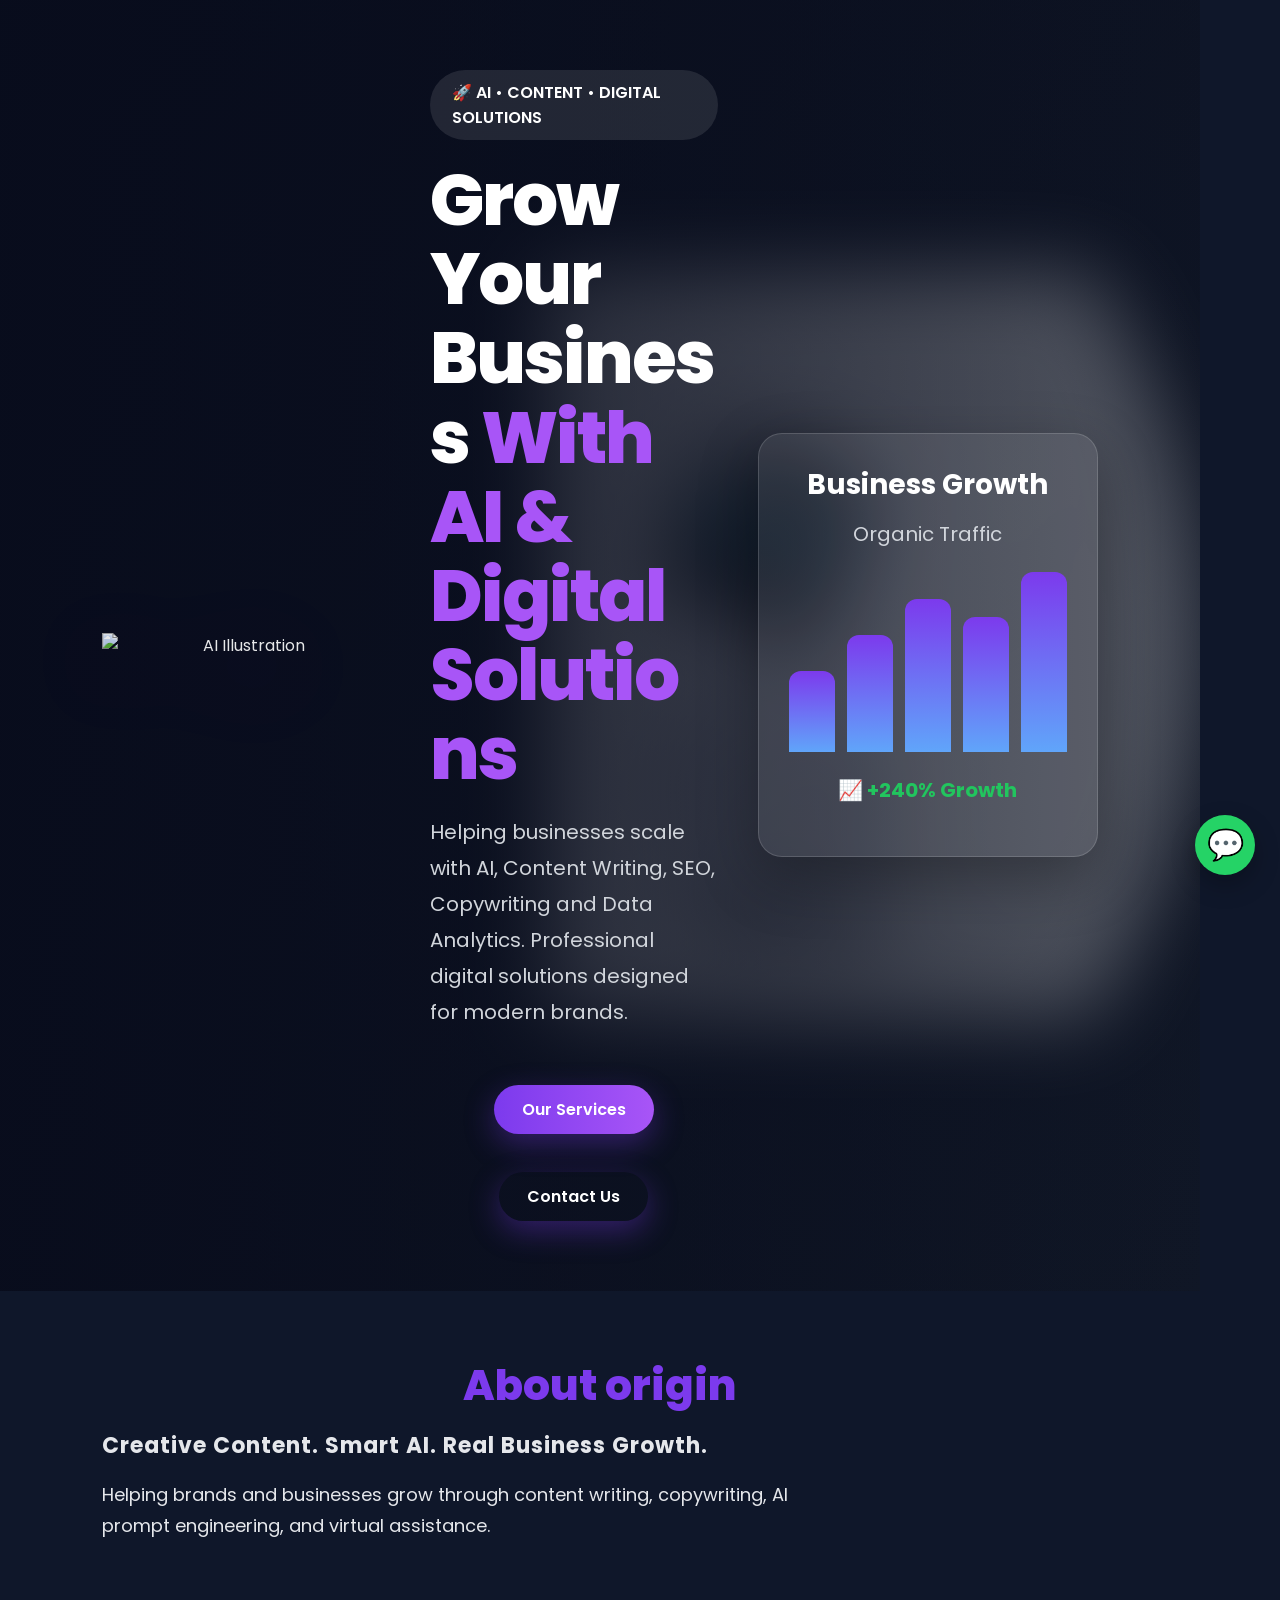
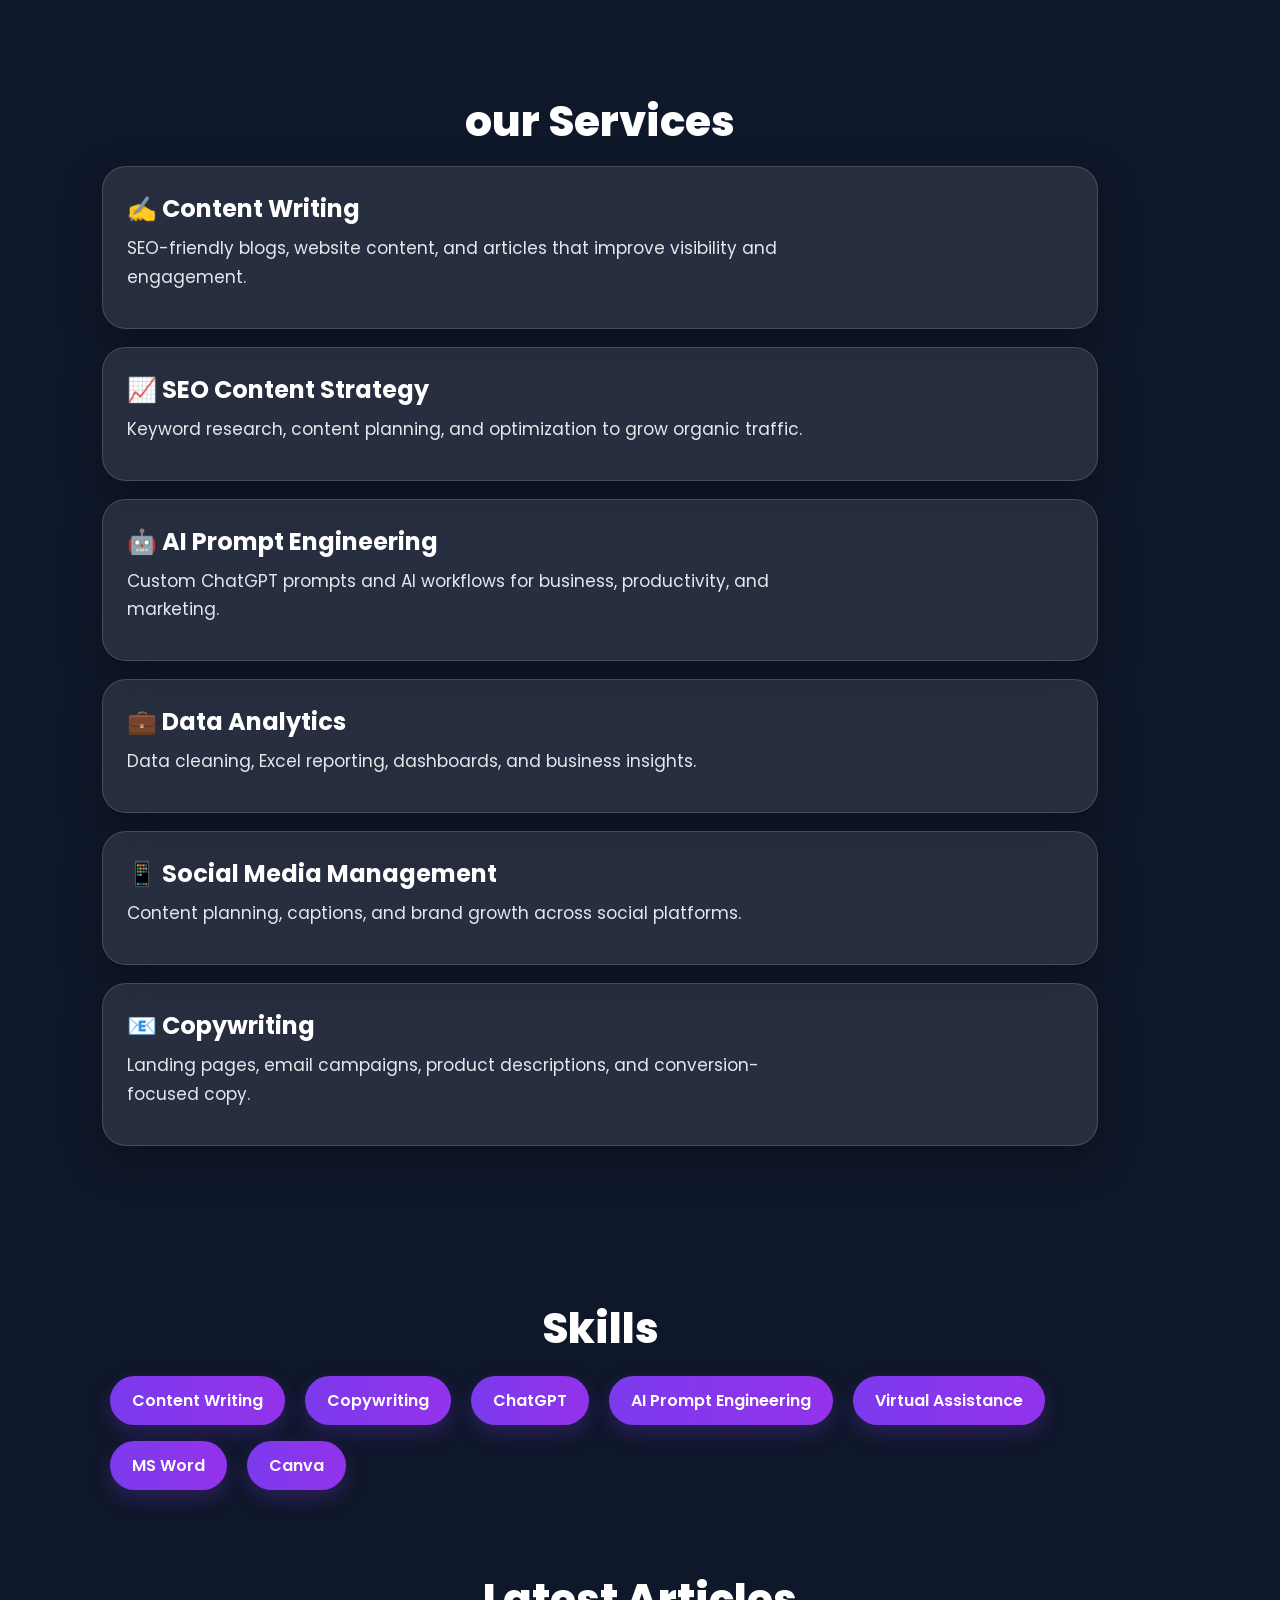
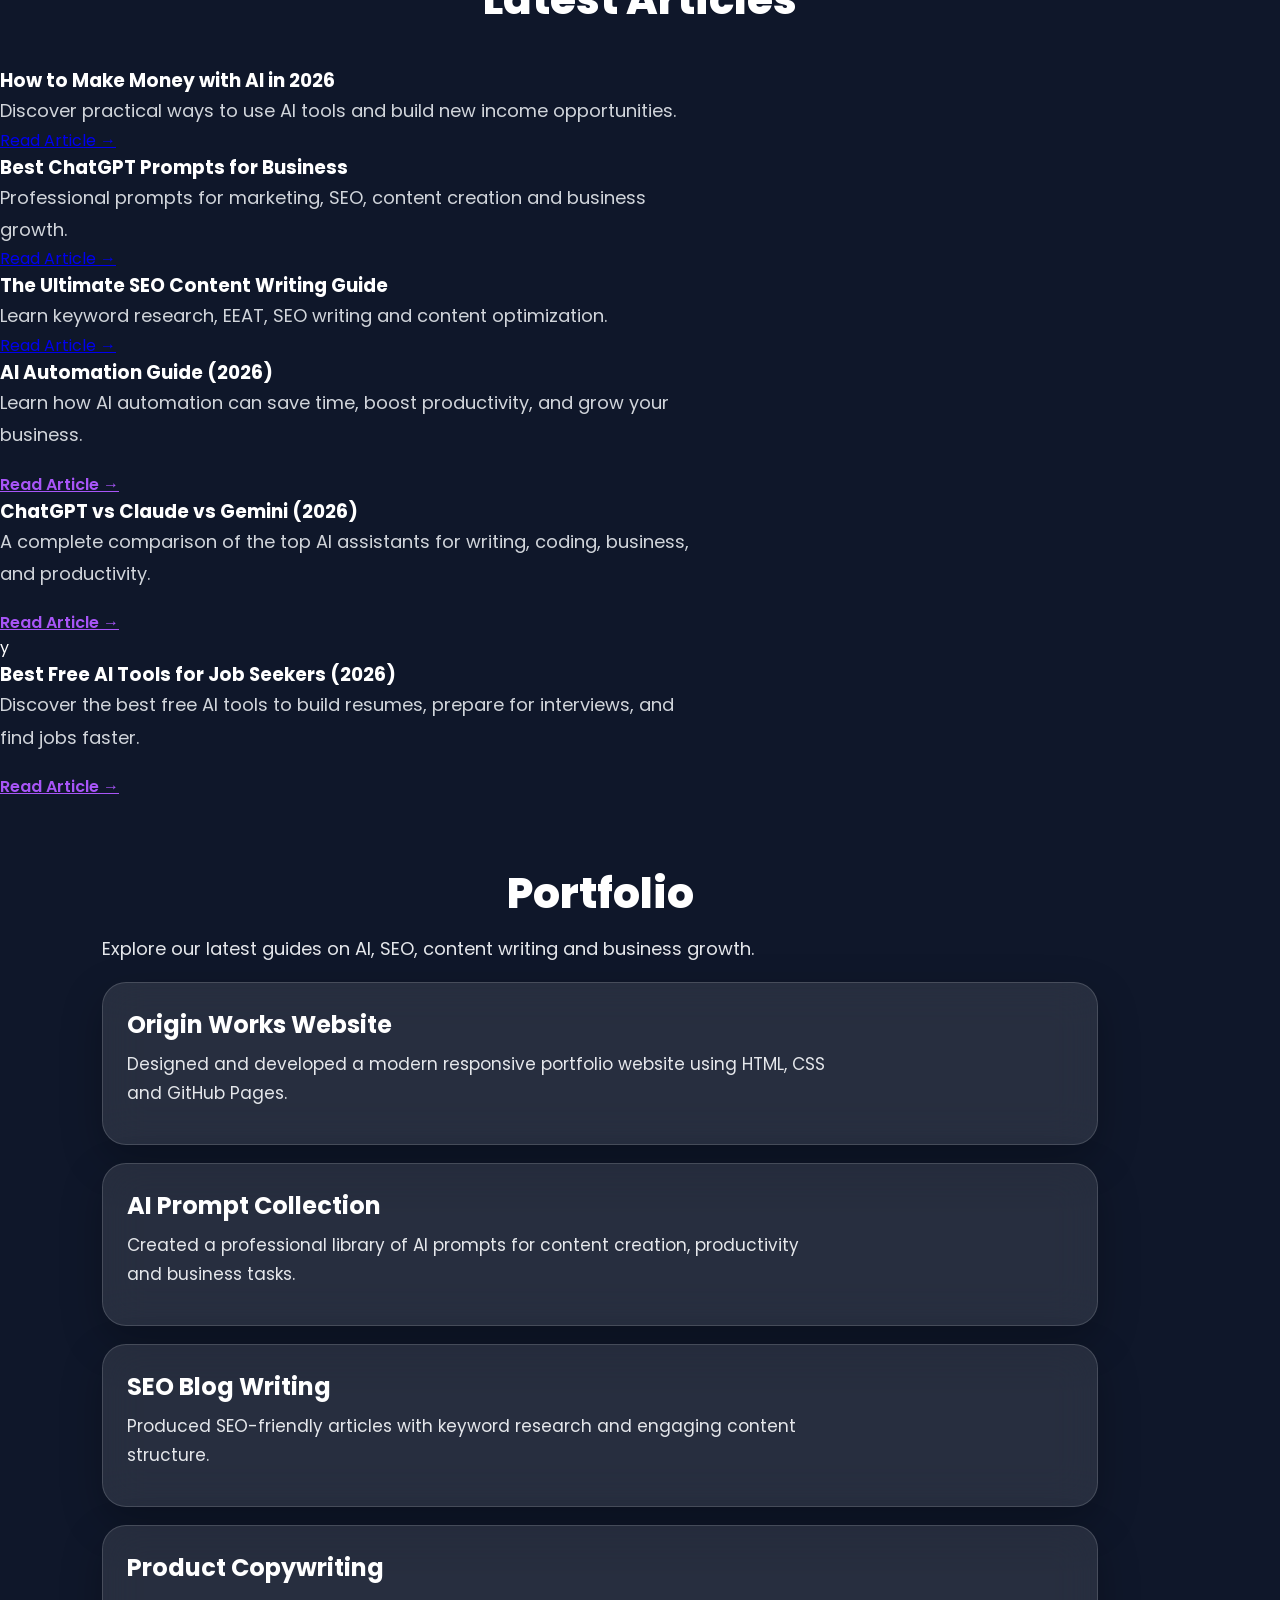
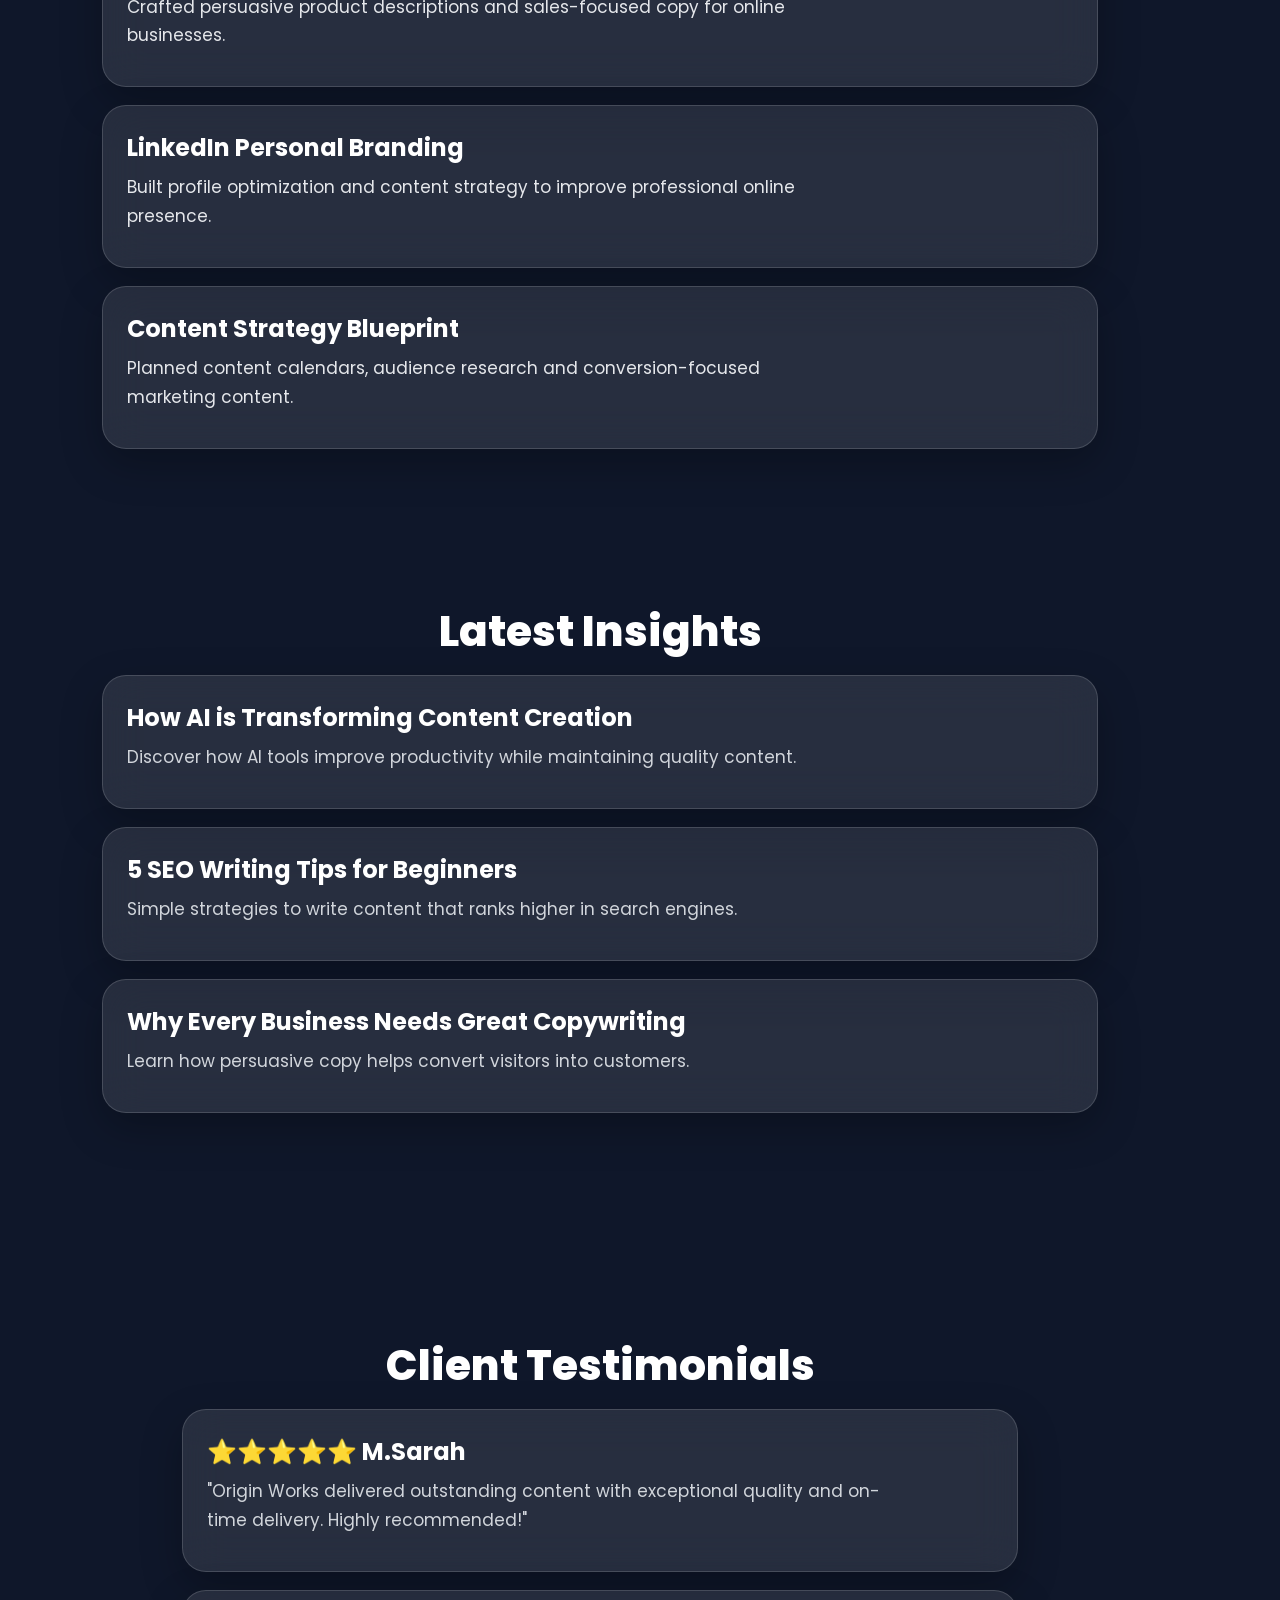
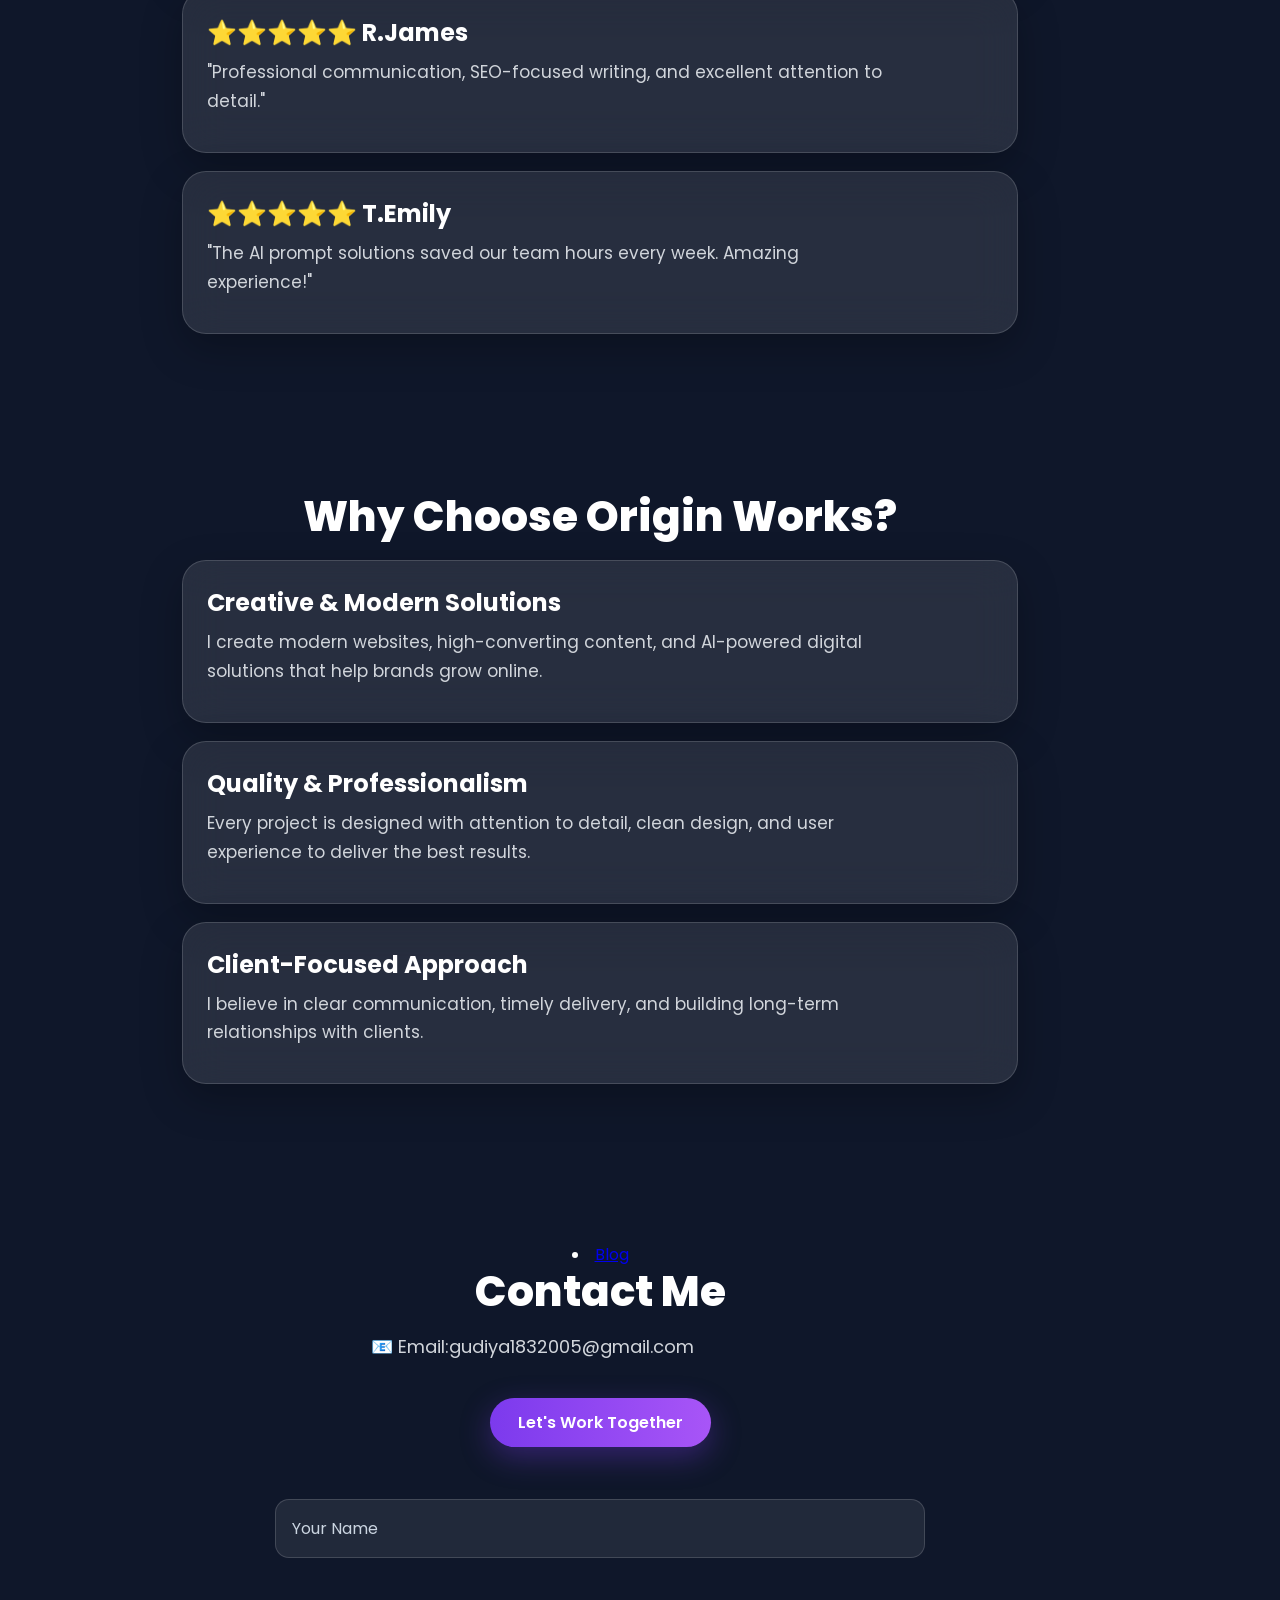
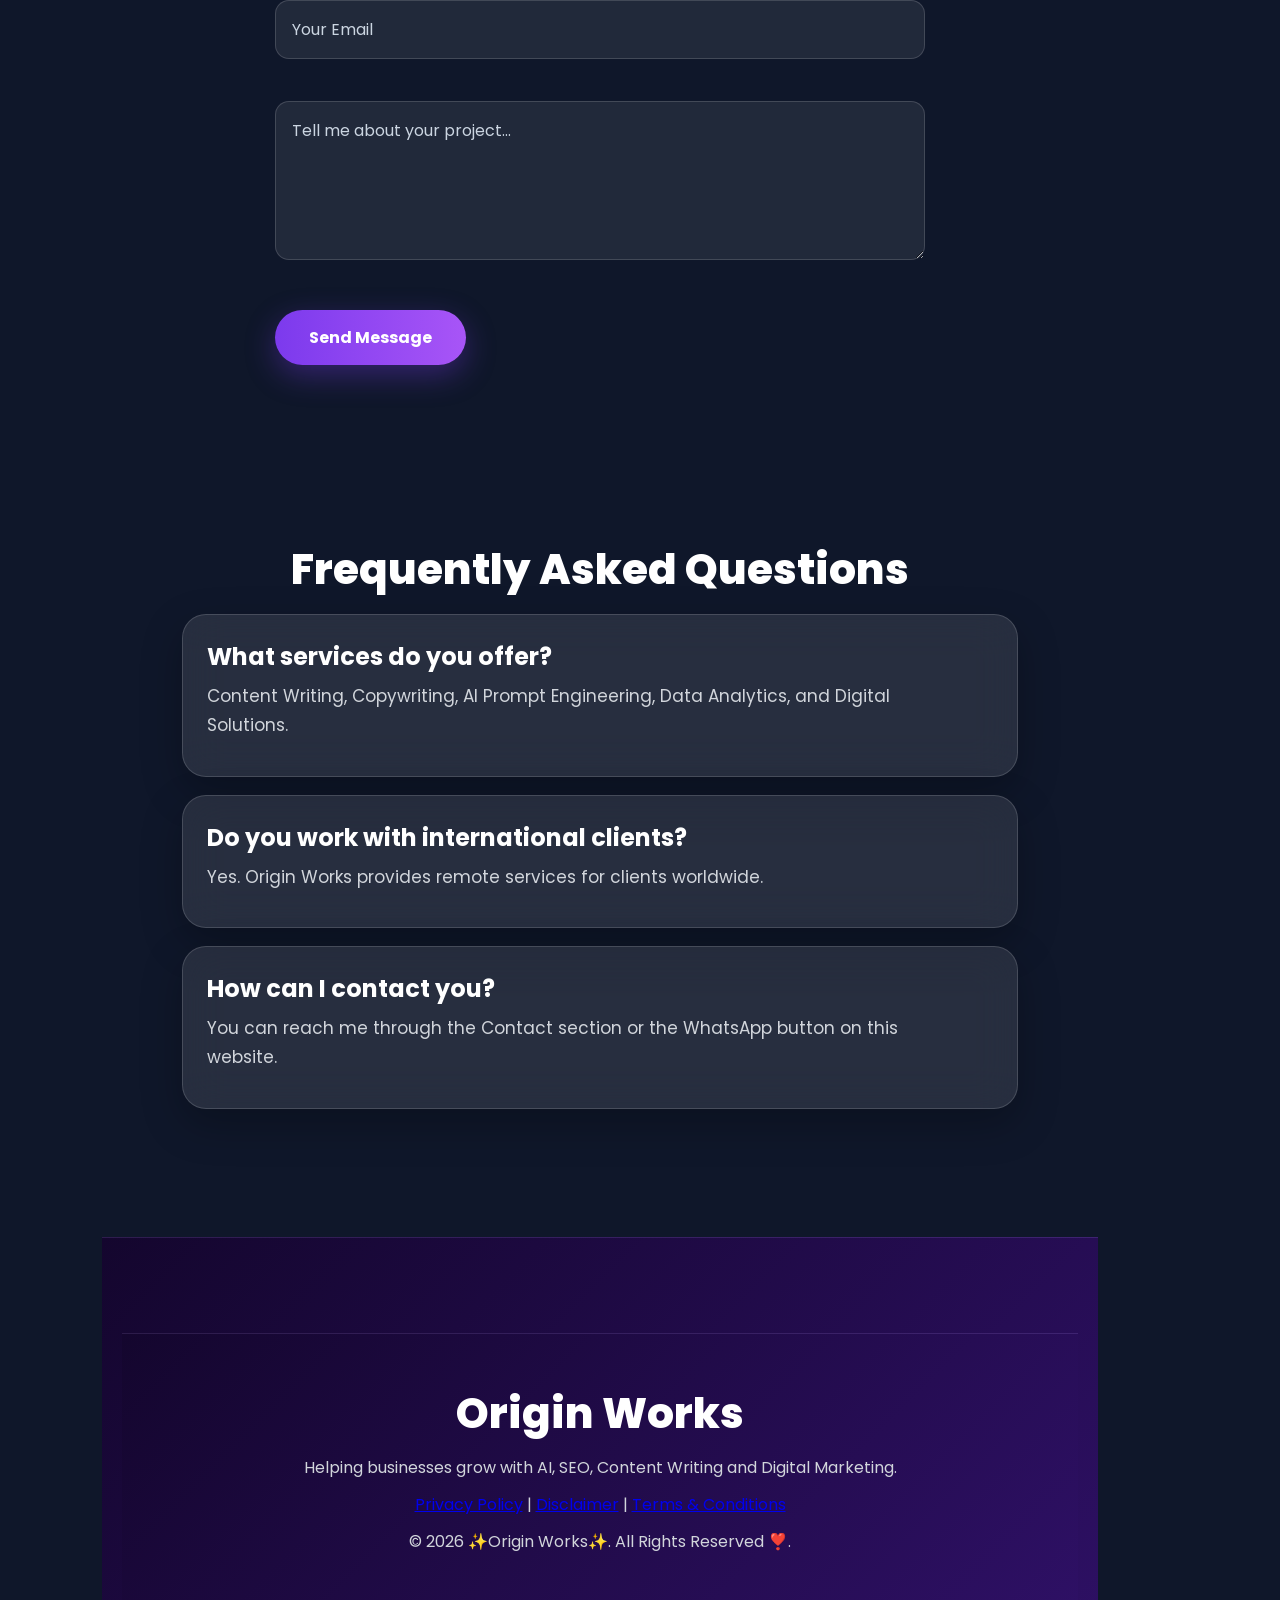
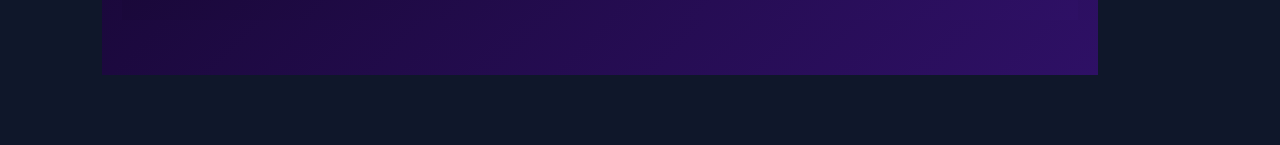
==== commit eb1ada69: "Update index.html" ====
--- a/index.html
+++ b/index.html
@@ -9,13 +9,13 @@
 <link href="https://fonts.googleapis.com/css2?family=Poppins:wght@300;400;500;600;700&display=swap" rel="stylesheet">
 
 <!-- Google tag (gtag.js) -->
-<script async src="https://www.googletagmanager.com/gtag/js?id=G-XDR1WGCX28"></script>
+<script async src="https://www.googletagmanager.com/gtag/js?id=G-QBMVZ9K26E"></script>
 <script>
   window.dataLayer = window.dataLayer || [];
   function gtag(){dataLayer.push(arguments);}
   gtag('js', new Date());
 
-  gtag('config', 'G-XDR1WGCX28');
+  gtag('config', 'G-QBMVZ9K26E');
 </script>
 
 </head>
@@ -256,7 +256,7 @@
 <li><a href="#blog">Blog</a></li>
 <h2>Contact Me</h2>
 <p>📧 Email:gudiya1832005@gmail.com</p>
-<p>📱 WhatsApp: +919756395450</p>
+
 
 <a class="btn" href="#">Let's Work Together</a>
 <form class="contact-form">
--- a/style.css
+++ b/style.css
@@ -4,10 +4,11 @@
 box-sizing:border-box;
 font-family:Poppins,sans-serif;
 }
-
 body{
-background:#f5f2ff;
-color:#333;
+    background:#0f172a;
+    color:#ffffff;
+    font-family:'Poppins',sans-serif;
+    overflow-x:hidden;
 }
 
 header{
@@ -24,9 +25,9 @@
 }
 
 .logo{
-color: white . ;
-font-size:28px;
-font-weight:bold;
+    color:#ffffff;
+    font-size:28px;
+    font-weight:700;
 }
 
 .navbar ul{
@@ -39,12 +40,15 @@
 color:white;
 text-decoration:none;
 }
-
 .hero{
-background:linear-gradient(135deg,#6a0dad,#b266ff);
-color:white;
-text-align:center;
-padding:100px 20px;
+    background:linear-gradient(135deg,#0f172a,#312e81,#7c3aed);
+    color:#fff;
+    min-height:100vh;
+    display:flex;
+    align-items:center;
+    justify-content:center;
+    padding:80px 20px;
+    overflow:hidden;
 }
 
 .hero h1{
@@ -53,14 +57,15 @@
 }
 
 .btn{
-display:inline-block;
-background:light blue  white;
-color:#6a0dad;
-padding:14px 30px;
-border-radius:30px;
-text-decoration:none;
-font-weight:bold;
-margin-top:20px;
+    display:inline-block;
+    background:#7c3aed;
+    color:#ffffff;
+    padding:14px 30px;
+    border-radius:50px;
+    text-decoration:none;
+    font-weight:700;
+    margin-top:20px;
+    transition:.3s;
 }
 
 section{
@@ -68,35 +73,40 @@
 }
 
 h2{
-text-align:center;
-margin-bottom:30px;
-color:#6a0dad;
-}
+    text-align:center;
+    margin-bottom:30px;
+    color:#ffffff;
+    font-size:40px;
+    font-weight:700;
+  }
 
 .service-box,
 .portfolio-box{
-background:white blue mix;
-padding:20px;
-margin:20px 0;
-border-radius:12px;
-box-shadow:0 5px 15px rgba(0,0,0,.1);
+    background:rgba(255,255,255,.08);
+    backdrop-filter:blur(18px);
+    border:1px solid rgba(255,255,255,.12);
+    padding:24px;
+    margin:20px 0;
+    border-radius:18px;
+    box-shadow:0 10px 25px rgba(0,0,0,.25);
 }
 
 .skills span{
-display:inline-block;
-background:#6a0dad;
-color:white;
-padding:10px 18px;
-margin:8px;
-border-radius:20px;
+    display:inline-block;
+    background:#7c3aed;
+    color:#fff;
+    padding:12px 20px;
+    margin:8px;
+    border-radius:30px;
+    font-weight:600;
 }
 
 footer{
-background:#6a0dad;
-color:white;
-text-align:center;
-padding:20px;
-  }
+    background:#111827;
+    color:#d1d5db;
+    text-align:center;
+    padding:40px 20px;
+}
 .hero-buttons{
     margin-top:20px;
     display:flex;
@@ -119,12 +129,12 @@
     background:#5b21b6;
 }
 
+
 .btn-outline{
     background:transparent;
     border:2px solid #7c3aed;
-    color:#7c3aed;
-}
-
+    color:#ffffff;
+}
 .btn-outline:hover{
     background:#7c3aed;
     color:#fff;
@@ -1532,3 +1542,55 @@
 }
 
   }
+.hero-container{
+    display:grid;
+    grid-template-columns:1fr 1fr 1fr;
+    align-items:center;
+    gap:40px;
+    max-width:1300px;
+    margin:auto;
+}
+
+.hero-image img{
+    width:100%;
+    max-width:380px;
+    display:block;
+    margin:auto;
+}
+
+.hero-middle{
+    text-align:left;
+}
+
+.hero-right{
+    display:flex;
+    justify-content:center;
+}
+
+@media (max-width:900px){
+
+.hero-container{
+    grid-template-columns:1fr;
+    text-align:center;
+}
+
+.hero-middle{
+    text-align:center;
+}
+
+.hero-image{
+    order:1;
+}
+
+.hero-middle{
+    order:2;
+}
+
+.hero-right{
+    order:3;
+}
+
+.hero-image img{
+    max-width:260px;
+}
+}
